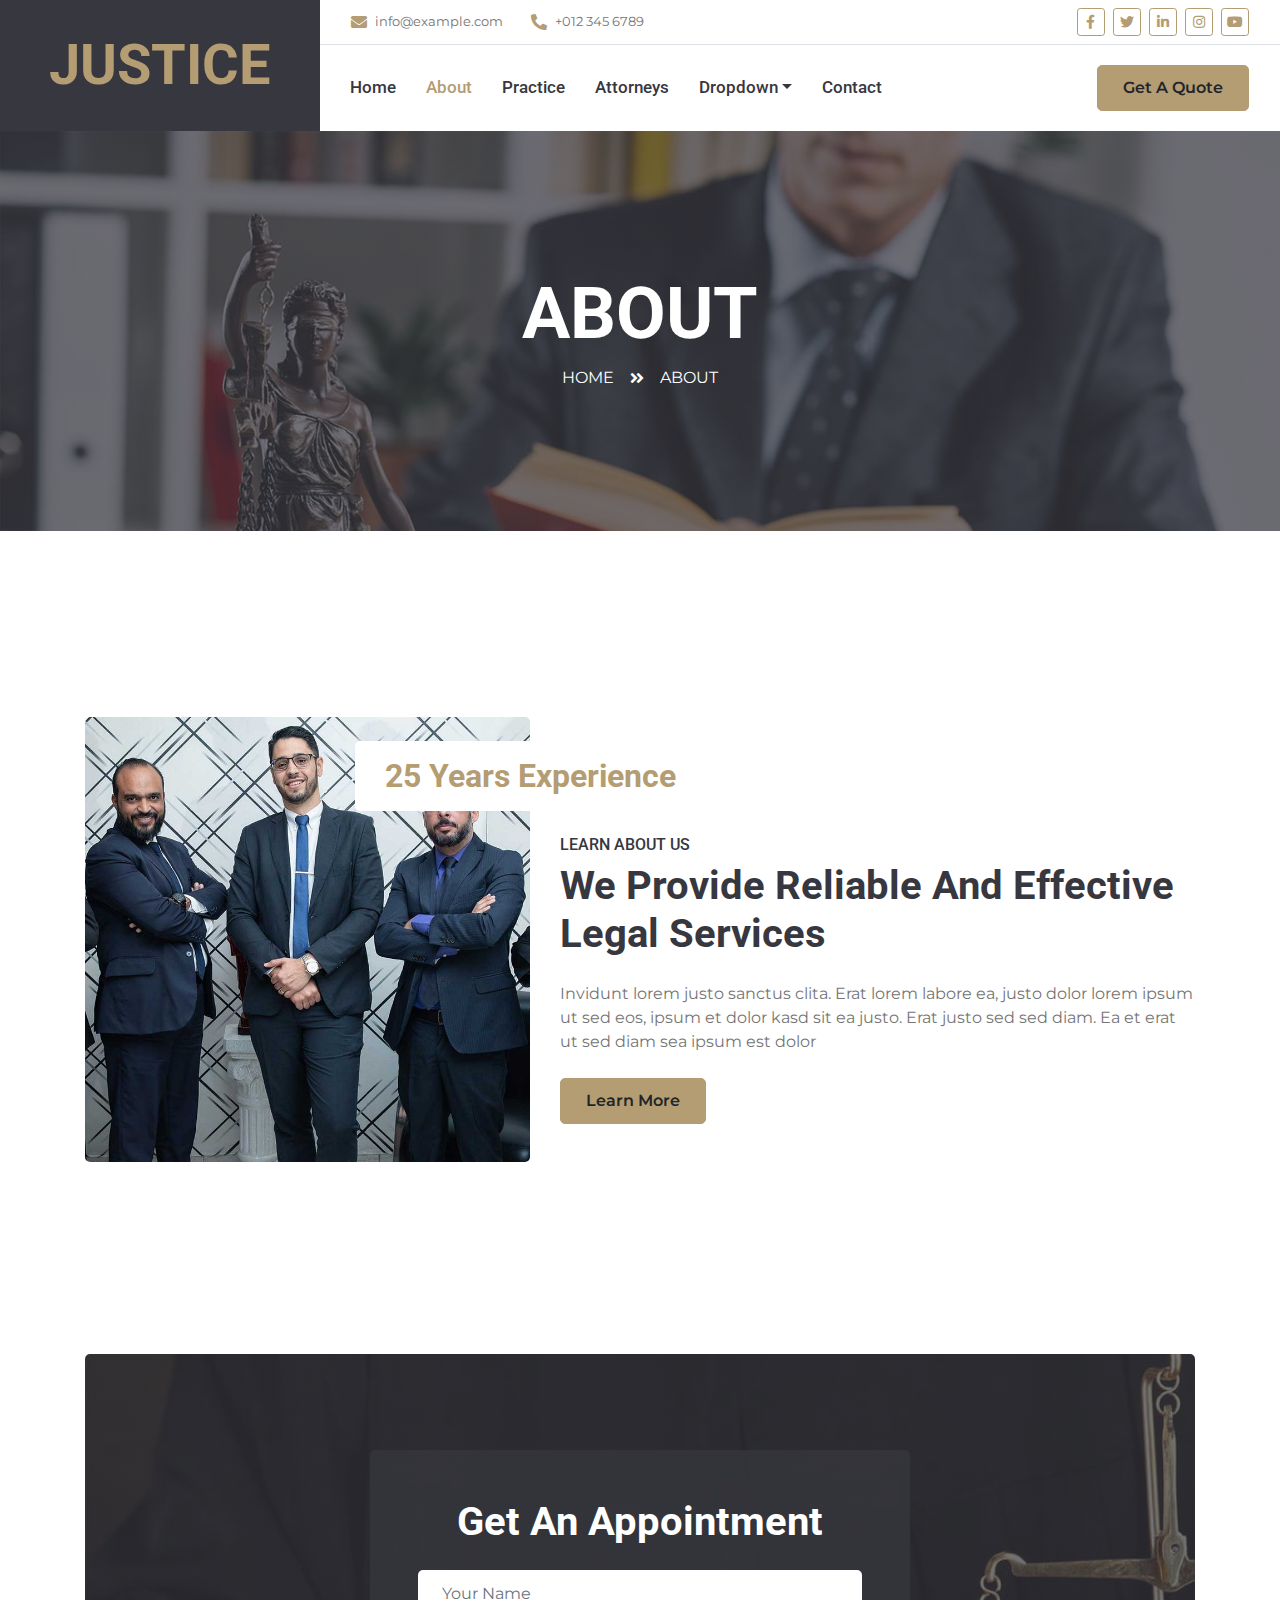
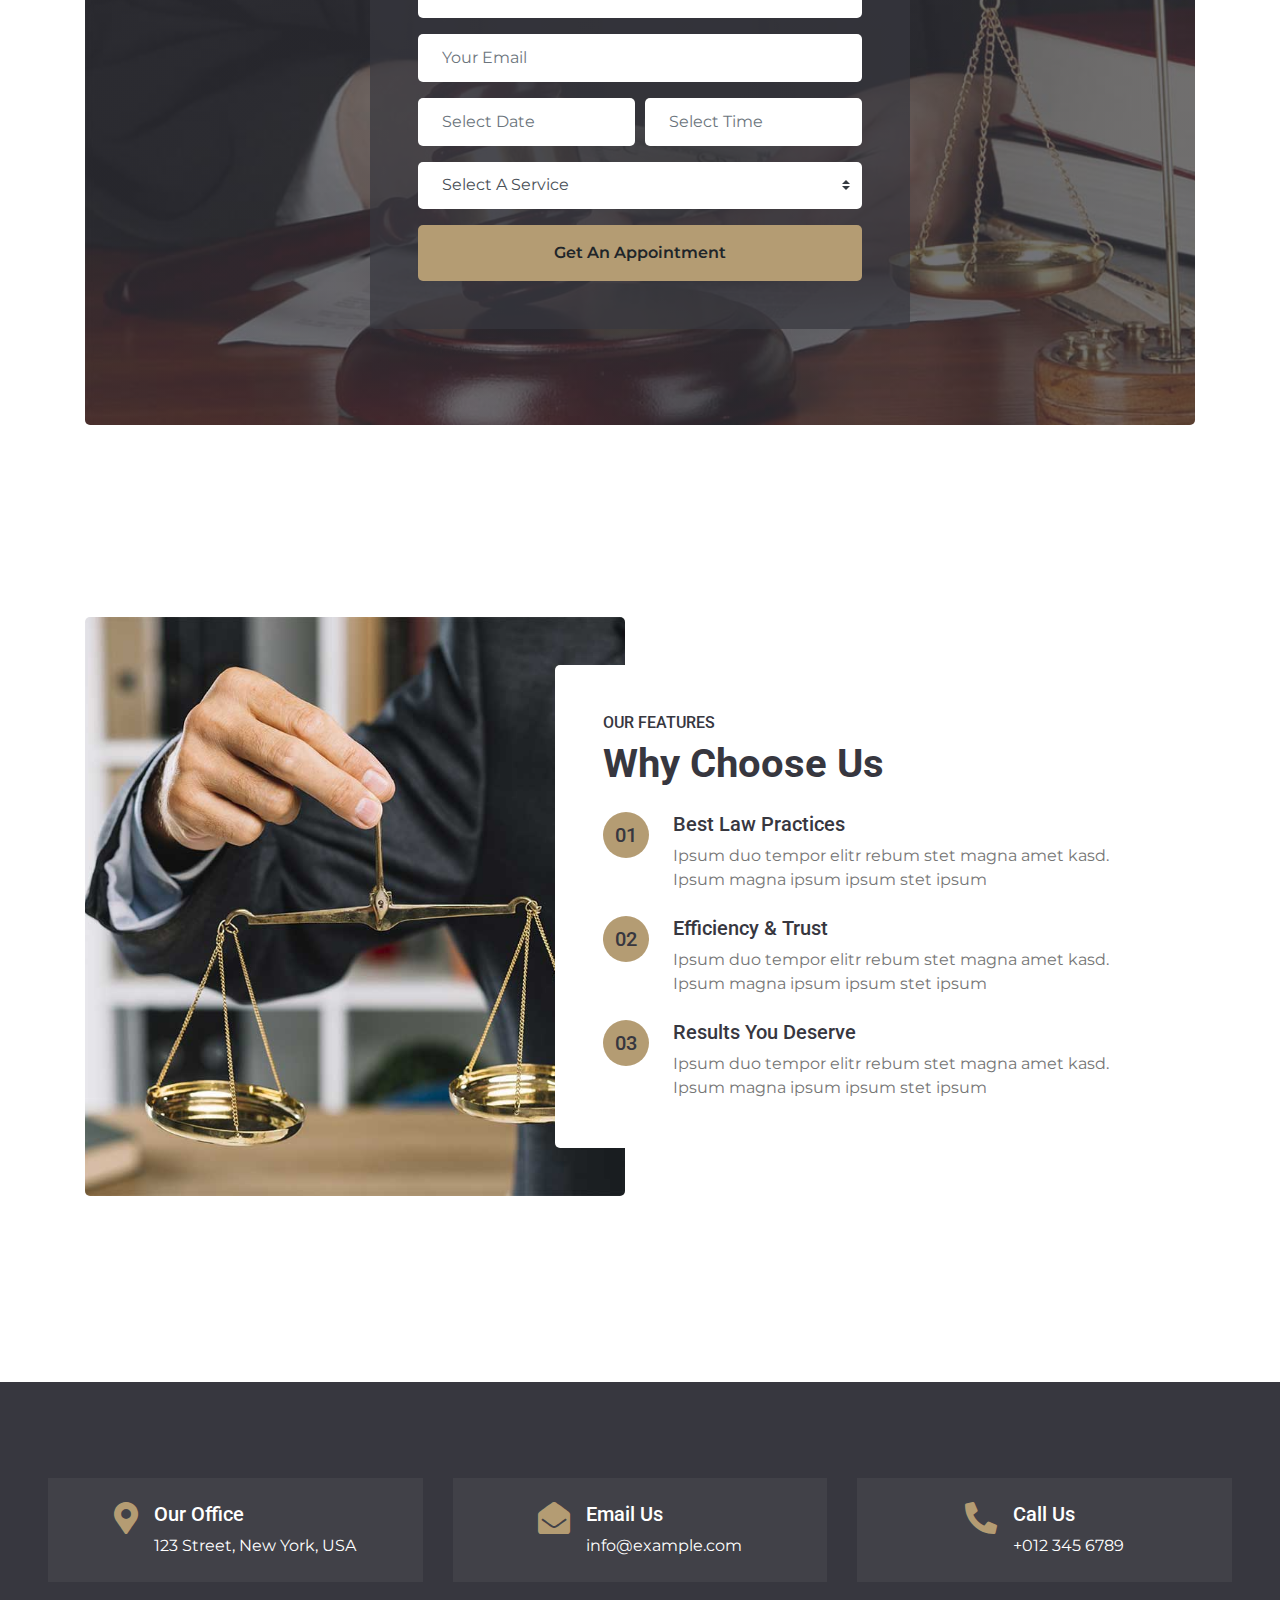
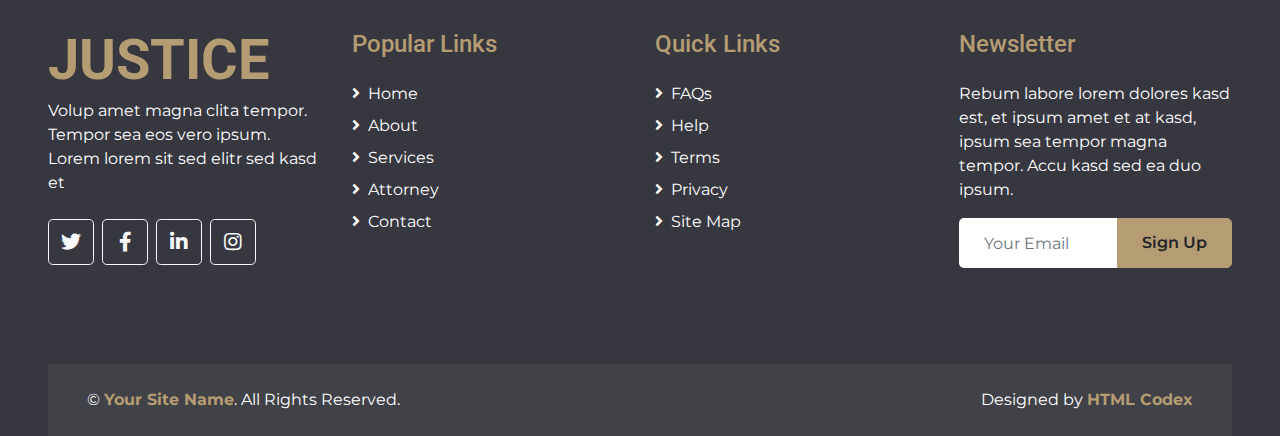
==== lawyer-website-template/about.html @ f889a288 "ok good" ====
<!DOCTYPE html>
<html lang="en">

<head>
    <meta charset="utf-8">
    <title>JUSTICE - Free Lawyer Website Template</title>
    <meta content="width=device-width, initial-scale=1.0" name="viewport">
    <meta content="Free HTML Templates" name="keywords">
    <meta content="Free HTML Templates" name="description">

    <!-- Favicon -->
    <link href="img/favicon.ico" rel="icon">

    <!-- Google Web Fonts -->
    <link rel="preconnect" href="https://fonts.gstatic.com">
    <link href="https://fonts.googleapis.com/css2?family=Montserrat:wght@400;600&family=Roboto:wght@300;500;700&display=swap" rel="stylesheet"> 

    <!-- Font Awesome -->
    <link href="https://cdnjs.cloudflare.com/ajax/libs/font-awesome/5.10.0/css/all.min.css" rel="stylesheet">

    <!-- Libraries Stylesheet -->
    <link href="lib/owlcarousel/assets/owl.carousel.min.css" rel="stylesheet">
    <link href="lib/tempusdominus/css/tempusdominus-bootstrap-4.min.css" rel="stylesheet" />

    <!-- Customized Bootstrap Stylesheet -->
    <link href="css/style.css" rel="stylesheet">
</head>

<body>
    <!-- Header Start -->
    <div class="container-fluid">
        <div class="row">
            <div class="col-lg-3 bg-secondary d-none d-lg-block">
                <a href="index.html" class="navbar-brand w-100 h-100 m-0 p-0 d-flex align-items-center justify-content-center">
                    <h1 class="m-0 display-4 text-primary text-uppercase">Justice</h1>
                </a>
            </div>
            <div class="col-lg-9">
                <div class="row bg-white border-bottom d-none d-lg-flex">
                    <div class="col-lg-7 text-left">
                        <div class="h-100 d-inline-flex align-items-center py-2 px-3">
                            <i class="fa fa-envelope text-primary mr-2"></i>
                            <small>info@example.com</small>
                        </div>
                        <div class="h-100 d-inline-flex align-items-center py-2 px-2">
                            <i class="fa fa-phone-alt text-primary mr-2"></i>
                            <small>+012 345 6789</small>
                        </div>
                    </div>
                    <div class="col-lg-5 text-right">
                        <div class="d-inline-flex align-items-center p-2">
                            <a class="btn btn-sm btn-outline-primary btn-sm-square mr-2" href="">
                                <i class="fab fa-facebook-f"></i>
                            </a>
                            <a class="btn btn-sm btn-outline-primary btn-sm-square mr-2" href="">
                                <i class="fab fa-twitter"></i>
                            </a>
                            <a class="btn btn-sm btn-outline-primary btn-sm-square mr-2" href="">
                                <i class="fab fa-linkedin-in"></i>
                            </a>
                            <a class="btn btn-sm btn-outline-primary btn-sm-square mr-2" href="">
                                <i class="fab fa-instagram"></i>
                            </a>
                            <a class="btn btn-sm btn-outline-primary btn-sm-square mr-2" href="">
                                <i class="fab fa-youtube"></i>
                            </a>
                        </div>
                    </div>
                </div>
                <nav class="navbar navbar-expand-lg bg-white navbar-light p-0">
                    <a href="index.html" class="navbar-brand d-block d-lg-none">
                        <h1 class="m-0 display-4 text-primary text-uppercase">Justice</h1>
                    </a>
                    <button type="button" class="navbar-toggler" data-toggle="collapse" data-target="#navbarCollapse">
                        <span class="navbar-toggler-icon"></span>
                    </button>
                    <div class="collapse navbar-collapse justify-content-between" id="navbarCollapse">
                        <div class="navbar-nav mr-auto py-0">
                            <a href="index.html" class="nav-item nav-link">Home</a>
                            <a href="about.html" class="nav-item nav-link active">About</a>
                            <a href="service.html" class="nav-item nav-link">Practice</a>
                            <a href="team.html" class="nav-item nav-link">Attorneys</a>
                            <div class="nav-item dropdown">
                                <a href="#" class="nav-link dropdown-toggle" data-toggle="dropdown">Dropdown</a>
                                <div class="dropdown-menu rounded-0 m-0">
                                    <a href="#" class="dropdown-item">Menu Item 1</a>
                                    <a href="#" class="dropdown-item">Menu Item 2</a>
                                    <a href="#" class="dropdown-item">Menu Item 3</a>
                                </div>
                            </div>
                            <a href="contact.html" class="nav-item nav-link">Contact</a>
                        </div>
                        <a href="" class="btn btn-primary mr-3 d-none d-lg-block">Get A Quote</a>
                    </div>
                </nav>
            </div>
        </div>
    </div>
    <!-- Header End -->


    <!-- Page Header Start -->
    <div class="container-fluid bg-page-header" style="margin-bottom: 90px;">
        <div class="container">
            <div class="d-flex flex-column align-items-center justify-content-center" style="min-height: 400px">
                <h3 class="display-3 text-white text-uppercase">About</h3>
                <div class="d-inline-flex text-white">
                    <p class="m-0 text-uppercase"><a class="text-white" href="">Home</a></p>
                    <i class="fa fa-angle-double-right pt-1 px-3"></i>
                    <p class="m-0 text-uppercase">About</p>
                </div>
            </div>
        </div>
    </div>
    <!-- Page Header End -->


    <!-- About Start -->
    <div class="container-fluid py-5">
        <div class="container py-5">
            <div class="row">
                <div class="col-lg-5">
                    <img class="img-fluid rounded" src="img/about.jpg" alt="">
                </div>
                <div class="col-lg-7 mt-4 mt-lg-0">
                    <h2 class="position-relative text-center bg-white text-primary rounded p-3 mt-4 mb-4 d-none d-lg-block" style="width: 350px; margin-left: -205px;">25 Years Experience</h2>
                    <h6 class="text-uppercase">Learn About Us</h6>
                    <h1 class="mb-4">We Provide Reliable And Effective Legal Services</h1>
                    <p>Invidunt lorem justo sanctus clita. Erat lorem labore ea, justo dolor lorem ipsum ut sed eos, ipsum et dolor kasd sit ea justo. Erat justo sed sed diam. Ea et erat ut sed diam sea ipsum est dolor</p>
                    <a href="" class="btn btn-primary mt-2">Learn More</a>
                </div>
            </div>
        </div>
    </div>
    <!-- About End -->


    <!-- Appointment Start -->
    <div class="container-fluid py-5">
        <div class="container py-5">
            <div class="bg-appointment rounded">
                <div class="row h-100 align-items-center justify-content-center">
                    <div class="col-lg-6 py-5">
                        <div class="rounded p-5 my-5" style="background: rgba(55, 55, 63, .7);">
                            <h1 class="text-center text-white mb-4">Get An Appointment</h1>
                            <form>
                                <div class="form-group">
                                    <input type="text" class="form-control border-0 p-4" placeholder="Your Name" required="required" />
                                </div>
                                <div class="form-group">
                                    <input type="email" class="form-control border-0 p-4" placeholder="Your Email" required="required" />
                                </div>
                                <div class="form-row">
                                    <div class="col-6">
                                        <div class="form-group">
                                            <div class="date" id="date" data-target-input="nearest">
                                                <input type="text" class="form-control border-0 p-4 datetimepicker-input" placeholder="Select Date" data-target="#date" data-toggle="datetimepicker"/>
                                            </div>
                                        </div>
                                    </div>
                                    <div class="col-6">
                                        <div class="form-group">
                                            <div class="time" id="time" data-target-input="nearest">
                                                <input type="text" class="form-control border-0 p-4 datetimepicker-input" placeholder="Select Time" data-target="#time" data-toggle="datetimepicker"/>
                                            </div>
                                        </div>
                                    </div>
                                </div>
                                <div class="form-group">
                                    <select class="custom-select border-0 px-4" style="height: 47px;">
                                        <option selected>Select A Service</option>
                                        <option value="1">Service 1</option>
                                        <option value="2">Service 1</option>
                                        <option value="3">Service 1</option>
                                    </select>
                                </div>
                                <div>
                                    <button class="btn btn-primary btn-block border-0 py-3" type="submit">Get An Appointment</button>
                                </div>
                            </form>
                        </div>
                    </div>
                </div>
            </div>
        </div>
    </div>
    <!-- Appointment End -->


    <!-- Features Start -->
    <div class="container-fluid py-5">
        <div class="container py-5">
            <div class="row">
                <div class="col-lg-6" style="min-height: 500px;">
                    <div class="position-relative h-100 rounded overflow-hidden">
                        <img class="position-absolute w-100 h-100" src="img/feature.jpg" style="object-fit: cover;">
                    </div>
                </div>
                <div class="col-lg-6 pt-5 pb-lg-5">
                    <div class="feature-text bg-white rounded p-lg-5">
                        <h6 class="text-uppercase">Our Features</h6>
                        <h1 class="mb-4">Why Choose Us</h1>
                        <div class="d-flex mb-4">
                            <div class="btn-primary btn-lg-square px-3" style="border-radius: 50px;">
                                <h5 class="text-secondary m-0">01</h5>
                            </div>
                            <div class="ml-4">
                                <h5>Best Law Practices</h5>
                                <p class="m-0">Ipsum duo tempor elitr rebum stet magna amet kasd. Ipsum magna ipsum ipsum stet ipsum</p>
                            </div>
                        </div>
                        <div class="d-flex mb-4">
                            <div class="btn-primary btn-lg-square px-3" style="border-radius: 50px;">
                                <h5 class="text-secondary m-0">02</h5>
                            </div>
                            <div class="ml-4">
                                <h5>Efficiency & Trust</h5>
                                <p class="m-0">Ipsum duo tempor elitr rebum stet magna amet kasd. Ipsum magna ipsum ipsum stet ipsum</p>
                            </div>
                        </div>
                        <div class="d-flex">
                            <div class="btn-primary btn-lg-square px-3" style="border-radius: 50px;">
                                <h5 class="text-secondary m-0">03</h5>
                            </div>
                            <div class="ml-4">
                                <h5>Results You Deserve</h5>
                                <p class="m-0">Ipsum duo tempor elitr rebum stet magna amet kasd. Ipsum magna ipsum ipsum stet ipsum</p>
                            </div>
                        </div>
                    </div>
                </div>
            </div>
        </div>
    </div>
    <!-- Features End -->


    <!-- Footer Start -->
    <div class="container-fluid bg-secondary text-white pt-5 px-sm-3 px-md-5" style="margin-top: 90px;">
        <div class="row mt-5">
            <div class="col-lg-4">
                <div class="d-flex justify-content-lg-center p-4" style="background: rgba(256, 256, 256, .05);">
                    <i class="fa fa-2x fa-map-marker-alt text-primary"></i>
                    <div class="ml-3">
                        <h5 class="text-white">Our Office</h5>
                        <p class="m-0">123 Street, New York, USA</p>
                    </div>
                </div>
            </div>
            <div class="col-lg-4">
                <div class="d-flex justify-content-lg-center p-4" style="background: rgba(256, 256, 256, .05);">
                    <i class="fa fa-2x fa-envelope-open text-primary"></i>
                    <div class="ml-3">
                        <h5 class="text-white">Email Us</h5>
                        <p class="m-0">info@example.com</p>
                    </div>
                </div>
            </div>
            <div class="col-lg-4">
                <div class="d-flex justify-content-lg-center p-4" style="background: rgba(256, 256, 256, .05);">
                    <i class="fa fa-2x fa-phone-alt text-primary"></i>
                    <div class="ml-3">
                        <h5 class="text-white">Call Us</h5>
                        <p class="m-0">+012 345 6789</p>
                    </div>
                </div>
            </div>
        </div>
        <div class="row pt-5">
            <div class="col-lg-3 col-md-6 mb-5">
                <a href="index.html" class="navbar-brand">
                    <h1 class="m-0 mt-n2 display-4 text-primary text-uppercase">Justice</h1>
                </a>
                <p>Volup amet magna clita tempor. Tempor sea eos vero ipsum. Lorem lorem sit sed elitr sed kasd et</p>
                <div class="d-flex justify-content-start mt-4">
                    <a class="btn btn-lg btn-outline-light btn-lg-square mr-2" href="#"><i class="fab fa-twitter"></i></a>
                    <a class="btn btn-lg btn-outline-light btn-lg-square mr-2" href="#"><i class="fab fa-facebook-f"></i></a>
                    <a class="btn btn-lg btn-outline-light btn-lg-square mr-2" href="#"><i class="fab fa-linkedin-in"></i></a>
                    <a class="btn btn-lg btn-outline-light btn-lg-square" href="#"><i class="fab fa-instagram"></i></a>
                </div>
            </div>
            <div class="col-lg-3 col-md-6 mb-5">
                <h4 class="font-weight-semi-bold text-primary mb-4">Popular Links</h4>
                <div class="d-flex flex-column justify-content-start">
                    <a class="text-white mb-2" href="#"><i class="fa fa-angle-right mr-2"></i>Home</a>
                    <a class="text-white mb-2" href="#"><i class="fa fa-angle-right mr-2"></i>About</a>
                    <a class="text-white mb-2" href="#"><i class="fa fa-angle-right mr-2"></i>Services</a>
                    <a class="text-white mb-2" href="#"><i class="fa fa-angle-right mr-2"></i>Attorney</a>
                    <a class="text-white" href="#"><i class="fa fa-angle-right mr-2"></i>Contact</a>
                </div>
            </div>
            <div class="col-lg-3 col-md-6 mb-5">
                <h4 class="font-weight-semi-bold text-primary mb-4">Quick Links</h4>
                <div class="d-flex flex-column justify-content-start">
                    <a class="text-white mb-2" href="#"><i class="fa fa-angle-right mr-2"></i>FAQs</a>
                    <a class="text-white mb-2" href="#"><i class="fa fa-angle-right mr-2"></i>Help</a>
                    <a class="text-white mb-2" href="#"><i class="fa fa-angle-right mr-2"></i>Terms</a>
                    <a class="text-white mb-2" href="#"><i class="fa fa-angle-right mr-2"></i>Privacy</a>
                    <a class="text-white" href="#"><i class="fa fa-angle-right mr-2"></i>Site Map</a>
                </div>
            </div>
            <div class="col-lg-3 col-md-6 mb-5">
                <h4 class="font-weight-semi-bold text-primary mb-4">Newsletter</h4>
                <p>Rebum labore lorem dolores kasd est, et ipsum amet et at kasd, ipsum sea tempor magna tempor. Accu kasd sed ea duo ipsum.</p>
                <div class="w-100">
                    <div class="input-group">
                        <input type="text" class="form-control border-0" style="padding: 25px;" placeholder="Your Email">
                        <div class="input-group-append">
                            <button class="btn btn-primary px-4">Sign Up</button>
                        </div>
                    </div>
                </div>
            </div>
        </div>
        <div class="row p-4 mt-5 mx-0" style="background: rgba(256, 256, 256, .05);">
            <div class="col-md-6 text-center text-md-left mb-3 mb-md-0">
                <p class="m-0 text-white">&copy; <a class="font-weight-bold" href="#">Your Site Name</a>. All Rights Reserved.</p>
            </div>
            <div class="col-md-6 text-center text-md-right">
                <p class="m-0 text-white">Designed by <a class="font-weight-bold" href="https://htmlcodex.com">HTML Codex</a></p>
            </div>
        </div>
    </div>
    <!-- Footer End -->


    <!-- Back to Top -->
    <a href="#" class="btn btn-primary px-3 back-to-top"><i class="fa fa-angle-double-up"></i></a>


    <!-- JavaScript Libraries -->
    <script src="https://code.jquery.com/jquery-3.4.1.min.js"></script>
    <script src="https://stackpath.bootstrapcdn.com/bootstrap/4.4.1/js/bootstrap.bundle.min.js"></script>
    <script src="lib/easing/easing.min.js"></script>
    <script src="lib/waypoints/waypoints.min.js"></script>
    <script src="lib/owlcarousel/owl.carousel.min.js"></script>
    <script src="lib/tempusdominus/js/moment.min.js"></script>
    <script src="lib/tempusdominus/js/moment-timezone.min.js"></script>
    <script src="lib/tempusdominus/js/tempusdominus-bootstrap-4.min.js"></script>

    <!-- Contact Javascript File -->
    <script src="mail/jqBootstrapValidation.min.js"></script>
    <script src="mail/contact.js"></script>

    <!-- Template Javascript -->
    <script src="js/main.js"></script>
</body>

</html>
---- lawyer-website-template/css/style.css ----
/******* Bootstrap Theming ********/
/*!
 * Bootstrap v4.5.3 (https://getbootstrap.com/)
 * Copyright 2011-2020 The Bootstrap Authors
 * Copyright 2011-2020 Twitter, Inc.
 * Licensed under MIT (https://github.com/twbs/bootstrap/blob/main/LICENSE)
 */
:root {
  --blue: #007bff;
  --indigo: #6610f2;
  --purple: #6f42c1;
  --pink: #e83e8c;
  --red: #dc3545;
  --orange: #fd7e14;
  --yellow: #ffc107;
  --green: #28a745;
  --teal: #20c997;
  --cyan: #17a2b8;
  --white: #fff;
  --gray: #6c757d;
  --gray-dark: #343a40;
  --primary: #B49C73;
  --secondary: #37373F;
  --success: #28a745;
  --info: #17a2b8;
  --warning: #ffc107;
  --danger: #dc3545;
  --light: #f8f9fa;
  --dark: #343a40;
  --breakpoint-xs: 0;
  --breakpoint-sm: 576px;
  --breakpoint-md: 768px;
  --breakpoint-lg: 992px;
  --breakpoint-xl: 1200px;
  --font-family-sans-serif: "Montserrat", sans-serif;
  --font-family-monospace: SFMono-Regular, Menlo, Monaco, Consolas, "Liberation Mono", "Courier New", monospace;
}

*,
*::before,
*::after {
  box-sizing: border-box;
}

html {
  font-family: sans-serif;
  line-height: 1.15;
  -webkit-text-size-adjust: 100%;
  -webkit-tap-highlight-color: rgba(0, 0, 0, 0);
}

article, aside, figcaption, figure, footer, header, hgroup, main, nav, section {
  display: block;
}

body {
  margin: 0;
  font-family: "Montserrat", sans-serif;
  font-size: 1rem;
  font-weight: 400;
  line-height: 1.5;
  color: #757575;
  text-align: left;
  background-color: #fff;
}

[tabindex="-1"]:focus:not(:focus-visible) {
  outline: 0 !important;
}

hr {
  box-sizing: content-box;
  height: 0;
  overflow: visible;
}

h1, h2, h3, h4, h5, h6 {
  margin-top: 0;
  margin-bottom: 0.5rem;
}

p {
  margin-top: 0;
  margin-bottom: 1rem;
}

abbr[title],
abbr[data-original-title] {
  text-decoration: underline;
  text-decoration: underline dotted;
  cursor: help;
  border-bottom: 0;
  text-decoration-skip-ink: none;
}

address {
  margin-bottom: 1rem;
  font-style: normal;
  line-height: inherit;
}

ol,
ul,
dl {
  margin-top: 0;
  margin-bottom: 1rem;
}

ol ol,
ul ul,
ol ul,
ul ol {
  margin-bottom: 0;
}

dt {
  font-weight: 700;
}

dd {
  margin-bottom: .5rem;
  margin-left: 0;
}

blockquote {
  margin: 0 0 1rem;
}

b,
strong {
  font-weight: bolder;
}

small {
  font-size: 80%;
}

sub,
sup {
  position: relative;
  font-size: 75%;
  line-height: 0;
  vertical-align: baseline;
}

sub {
  bottom: -.25em;
}

sup {
  top: -.5em;
}

a {
  color: #B49C73;
  text-decoration: none;
  background-color: transparent;
}

a:hover {
  color: #8e764c;
  text-decoration: underline;
}

a:not([href]):not([class]) {
  color: inherit;
  text-decoration: none;
}

a:not([href]):not([class]):hover {
  color: inherit;
  text-decoration: none;
}

pre,
code,
kbd,
samp {
  font-family: SFMono-Regular, Menlo, Monaco, Consolas, "Liberation Mono", "Courier New", monospace;
  font-size: 1em;
}

pre {
  margin-top: 0;
  margin-bottom: 1rem;
  overflow: auto;
  -ms-overflow-style: scrollbar;
}

figure {
  margin: 0 0 1rem;
}

img {
  vertical-align: middle;
  border-style: none;
}

svg {
  overflow: hidden;
  vertical-align: middle;
}

table {
  border-collapse: collapse;
}

caption {
  padding-top: 0.75rem;
  padding-bottom: 0.75rem;
  color: #6c757d;
  text-align: left;
  caption-side: bottom;
}

th {
  text-align: inherit;
  text-align: -webkit-match-parent;
}

label {
  display: inline-block;
  margin-bottom: 0.5rem;
}

button {
  border-radius: 0;
}

button:focus {
  outline: 1px dotted;
  outline: 5px auto -webkit-focus-ring-color;
}

input,
button,
select,
optgroup,
textarea {
  margin: 0;
  font-family: inherit;
  font-size: inherit;
  line-height: inherit;
}

button,
input {
  overflow: visible;
}

button,
select {
  text-transform: none;
}

[role="button"] {
  cursor: pointer;
}

select {
  word-wrap: normal;
}

button,
[type="button"],
[type="reset"],
[type="submit"] {
  -webkit-appearance: button;
}

button:not(:disabled),
[type="button"]:not(:disabled),
[type="reset"]:not(:disabled),
[type="submit"]:not(:disabled) {
  cursor: pointer;
}

button::-moz-focus-inner,
[type="button"]::-moz-focus-inner,
[type="reset"]::-moz-focus-inner,
[type="submit"]::-moz-focus-inner {
  padding: 0;
  border-style: none;
}

input[type="radio"],
input[type="checkbox"] {
  box-sizing: border-box;
  padding: 0;
}

textarea {
  overflow: auto;
  resize: vertical;
}

fieldset {
  min-width: 0;
  padding: 0;
  margin: 0;
  border: 0;
}

legend {
  display: block;
  width: 100%;
  max-width: 100%;
  padding: 0;
  margin-bottom: .5rem;
  font-size: 1.5rem;
  line-height: inherit;
  color: inherit;
  white-space: normal;
}

@media (max-width: 1200px) {
  legend {
    font-size: calc(1.275rem + 0.3vw) ;
  }
}

progress {
  vertical-align: baseline;
}

[type="number"]::-webkit-inner-spin-button,
[type="number"]::-webkit-outer-spin-button {
  height: auto;
}

[type="search"] {
  outline-offset: -2px;
  -webkit-appearance: none;
}

[type="search"]::-webkit-search-decoration {
  -webkit-appearance: none;
}

::-webkit-file-upload-button {
  font: inherit;
  -webkit-appearance: button;
}

output {
  display: inline-block;
}

summary {
  display: list-item;
  cursor: pointer;
}

template {
  display: none;
}

[hidden] {
  display: none !important;
}

h1, h2, h3, h4, h5, h6,
.h1, .h2, .h3, .h4, .h5, .h6 {
  margin-bottom: 0.5rem;
  font-family: "Roboto", sans-serif;
  font-weight: 500;
  line-height: 1.2;
  color: #37373F;
}

h1, .h1 {
  font-size: 2.5rem;
}

@media (max-width: 1200px) {
  h1, .h1 {
    font-size: calc(1.375rem + 1.5vw) ;
  }
}

h2, .h2 {
  font-size: 2rem;
}

@media (max-width: 1200px) {
  h2, .h2 {
    font-size: calc(1.325rem + 0.9vw) ;
  }
}

h3, .h3 {
  font-size: 1.75rem;
}

@media (max-width: 1200px) {
  h3, .h3 {
    font-size: calc(1.3rem + 0.6vw) ;
  }
}

h4, .h4 {
  font-size: 1.5rem;
}

@media (max-width: 1200px) {
  h4, .h4 {
    font-size: calc(1.275rem + 0.3vw) ;
  }
}

h5, .h5 {
  font-size: 1.25rem;
}

h6, .h6 {
  font-size: 1rem;
}

.lead {
  font-size: 1.25rem;
  font-weight: 300;
}

.display-1 {
  font-size: 6rem;
  font-weight: 300;
  line-height: 1.2;
}

@media (max-width: 1200px) {
  .display-1 {
    font-size: calc(1.725rem + 5.7vw) ;
  }
}

.display-2 {
  font-size: 5.5rem;
  font-weight: 300;
  line-height: 1.2;
}

@media (max-width: 1200px) {
  .display-2 {
    font-size: calc(1.675rem + 5.1vw) ;
  }
}

.display-3 {
  font-size: 4.5rem;
  font-weight: 300;
  line-height: 1.2;
}

@media (max-width: 1200px) {
  .display-3 {
    font-size: calc(1.575rem + 3.9vw) ;
  }
}

.display-4 {
  font-size: 3.5rem;
  font-weight: 300;
  line-height: 1.2;
}

@media (max-width: 1200px) {
  .display-4 {
    font-size: calc(1.475rem + 2.7vw) ;
  }
}

hr {
  margin-top: 1rem;
  margin-bottom: 1rem;
  border: 0;
  border-top: 1px solid rgba(0, 0, 0, 0.1);
}

small,
.small {
  font-size: 80%;
  font-weight: 400;
}

mark,
.mark {
  padding: 0.2em;
  background-color: #fcf8e3;
}

.list-unstyled {
  padding-left: 0;
  list-style: none;
}

.list-inline {
  padding-left: 0;
  list-style: none;
}

.list-inline-item {
  display: inline-block;
}

.list-inline-item:not(:last-child) {
  margin-right: 0.5rem;
}

.initialism {
  font-size: 90%;
  text-transform: uppercase;
}

.blockquote {
  margin-bottom: 1rem;
  font-size: 1.25rem;
}

.blockquote-footer {
  display: block;
  font-size: 80%;
  color: #6c757d;
}

.blockquote-footer::before {
  content: "\2014\00A0";
}

.img-fluid {
  max-width: 100%;
  height: auto;
}

.img-thumbnail {
  padding: 0.25rem;
  background-color: #fff;
  border: 1px solid #dee2e6;
  border-radius: 5px;
  max-width: 100%;
  height: auto;
}

.figure {
  display: inline-block;
}

.figure-img {
  margin-bottom: 0.5rem;
  line-height: 1;
}

.figure-caption {
  font-size: 90%;
  color: #6c757d;
}

code {
  font-size: 87.5%;
  color: #e83e8c;
  word-wrap: break-word;
}

a > code {
  color: inherit;
}

kbd {
  padding: 0.2rem 0.4rem;
  font-size: 87.5%;
  color: #fff;
  background-color: #212529;
  border-radius: 0.2rem;
}

kbd kbd {
  padding: 0;
  font-size: 100%;
  font-weight: 700;
}

pre {
  display: block;
  font-size: 87.5%;
  color: #212529;
}

pre code {
  font-size: inherit;
  color: inherit;
  word-break: normal;
}

.pre-scrollable {
  max-height: 340px;
  overflow-y: scroll;
}

.container,
.container-fluid,
.container-sm,
.container-md,
.container-lg,
.container-xl {
  width: 100%;
  padding-right: 15px;
  padding-left: 15px;
  margin-right: auto;
  margin-left: auto;
}

@media (min-width: 576px) {
  .container, .container-sm {
    max-width: 540px;
  }
}

@media (min-width: 768px) {
  .container, .container-sm, .container-md {
    max-width: 720px;
  }
}

@media (min-width: 992px) {
  .container, .container-sm, .container-md, .container-lg {
    max-width: 960px;
  }
}

@media (min-width: 1200px) {
  .container, .container-sm, .container-md, .container-lg, .container-xl {
    max-width: 1140px;
  }
}

.row {
  display: flex;
  flex-wrap: wrap;
  margin-right: -15px;
  margin-left: -15px;
}

.no-gutters {
  margin-right: 0;
  margin-left: 0;
}

.no-gutters > .col,
.no-gutters > [class*="col-"] {
  padding-right: 0;
  padding-left: 0;
}

.col-1, .col-2, .col-3, .col-4, .col-5, .col-6, .col-7, .col-8, .col-9, .col-10, .col-11, .col-12, .col,
.col-auto, .col-sm-1, .col-sm-2, .col-sm-3, .col-sm-4, .col-sm-5, .col-sm-6, .col-sm-7, .col-sm-8, .col-sm-9, .col-sm-10, .col-sm-11, .col-sm-12, .col-sm,
.col-sm-auto, .col-md-1, .col-md-2, .col-md-3, .col-md-4, .col-md-5, .col-md-6, .col-md-7, .col-md-8, .col-md-9, .col-md-10, .col-md-11, .col-md-12, .col-md,
.col-md-auto, .col-lg-1, .col-lg-2, .col-lg-3, .col-lg-4, .col-lg-5, .col-lg-6, .col-lg-7, .col-lg-8, .col-lg-9, .col-lg-10, .col-lg-11, .col-lg-12, .col-lg,
.col-lg-auto, .col-xl-1, .col-xl-2, .col-xl-3, .col-xl-4, .col-xl-5, .col-xl-6, .col-xl-7, .col-xl-8, .col-xl-9, .col-xl-10, .col-xl-11, .col-xl-12, .col-xl,
.col-xl-auto {
  position: relative;
  width: 100%;
  padding-right: 15px;
  padding-left: 15px;
}

.col {
  flex-basis: 0;
  flex-grow: 1;
  max-width: 100%;
}

.row-cols-1 > * {
  flex: 0 0 100%;
  max-width: 100%;
}

.row-cols-2 > * {
  flex: 0 0 50%;
  max-width: 50%;
}

.row-cols-3 > * {
  flex: 0 0 33.33333%;
  max-width: 33.33333%;
}

.row-cols-4 > * {
  flex: 0 0 25%;
  max-width: 25%;
}

.row-cols-5 > * {
  flex: 0 0 20%;
  max-width: 20%;
}

.row-cols-6 > * {
  flex: 0 0 16.66667%;
  max-width: 16.66667%;
}

.col-auto {
  flex: 0 0 auto;
  width: auto;
  max-width: 100%;
}

.col-1 {
  flex: 0 0 8.33333%;
  max-width: 8.33333%;
}

.col-2 {
  flex: 0 0 16.66667%;
  max-width: 16.66667%;
}

.col-3 {
  flex: 0 0 25%;
  max-width: 25%;
}

.col-4 {
  flex: 0 0 33.33333%;
  max-width: 33.33333%;
}

.col-5 {
  flex: 0 0 41.66667%;
  max-width: 41.66667%;
}

.col-6 {
  flex: 0 0 50%;
  max-width: 50%;
}

.col-7 {
  flex: 0 0 58.33333%;
  max-width: 58.33333%;
}

.col-8 {
  flex: 0 0 66.66667%;
  max-width: 66.66667%;
}

.col-9 {
  flex: 0 0 75%;
  max-width: 75%;
}

.col-10 {
  flex: 0 0 83.33333%;
  max-width: 83.33333%;
}

.col-11 {
  flex: 0 0 91.66667%;
  max-width: 91.66667%;
}

.col-12 {
  flex: 0 0 100%;
  max-width: 100%;
}

.order-first {
  order: -1;
}

.order-last {
  order: 13;
}

.order-0 {
  order: 0;
}

.order-1 {
  order: 1;
}

.order-2 {
  order: 2;
}

.order-3 {
  order: 3;
}

.order-4 {
  order: 4;
}

.order-5 {
  order: 5;
}

.order-6 {
  order: 6;
}

.order-7 {
  order: 7;
}

.order-8 {
  order: 8;
}

.order-9 {
  order: 9;
}

.order-10 {
  order: 10;
}

.order-11 {
  order: 11;
}

.order-12 {
  order: 12;
}

.offset-1 {
  margin-left: 8.33333%;
}

.offset-2 {
  margin-left: 16.66667%;
}

.offset-3 {
  margin-left: 25%;
}

.offset-4 {
  margin-left: 33.33333%;
}

.offset-5 {
  margin-left: 41.66667%;
}

.offset-6 {
  margin-left: 50%;
}

.offset-7 {
  margin-left: 58.33333%;
}

.offset-8 {
  margin-left: 66.66667%;
}

.offset-9 {
  margin-left: 75%;
}

.offset-10 {
  margin-left: 83.33333%;
}

.offset-11 {
  margin-left: 91.66667%;
}

@media (min-width: 576px) {
  .col-sm {
    flex-basis: 0;
    flex-grow: 1;
    max-width: 100%;
  }
  .row-cols-sm-1 > * {
    flex: 0 0 100%;
    max-width: 100%;
  }
  .row-cols-sm-2 > * {
    flex: 0 0 50%;
    max-width: 50%;
  }
  .row-cols-sm-3 > * {
    flex: 0 0 33.33333%;
    max-width: 33.33333%;
  }
  .row-cols-sm-4 > * {
    flex: 0 0 25%;
    max-width: 25%;
  }
  .row-cols-sm-5 > * {
    flex: 0 0 20%;
    max-width: 20%;
  }
  .row-cols-sm-6 > * {
    flex: 0 0 16.66667%;
    max-width: 16.66667%;
  }
  .col-sm-auto {
    flex: 0 0 auto;
    width: auto;
    max-width: 100%;
  }
  .col-sm-1 {
    flex: 0 0 8.33333%;
    max-width: 8.33333%;
  }
  .col-sm-2 {
    flex: 0 0 16.66667%;
    max-width: 16.66667%;
  }
  .col-sm-3 {
    flex: 0 0 25%;
    max-width: 25%;
  }
  .col-sm-4 {
    flex: 0 0 33.33333%;
    max-width: 33.33333%;
  }
  .col-sm-5 {
    flex: 0 0 41.66667%;
    max-width: 41.66667%;
  }
  .col-sm-6 {
    flex: 0 0 50%;
    max-width: 50%;
  }
  .col-sm-7 {
    flex: 0 0 58.33333%;
    max-width: 58.33333%;
  }
  .col-sm-8 {
    flex: 0 0 66.66667%;
    max-width: 66.66667%;
  }
  .col-sm-9 {
    flex: 0 0 75%;
    max-width: 75%;
  }
  .col-sm-10 {
    flex: 0 0 83.33333%;
    max-width: 83.33333%;
  }
  .col-sm-11 {
    flex: 0 0 91.66667%;
    max-width: 91.66667%;
  }
  .col-sm-12 {
    flex: 0 0 100%;
    max-width: 100%;
  }
  .order-sm-first {
    order: -1;
  }
  .order-sm-last {
    order: 13;
  }
  .order-sm-0 {
    order: 0;
  }
  .order-sm-1 {
    order: 1;
  }
  .order-sm-2 {
    order: 2;
  }
  .order-sm-3 {
    order: 3;
  }
  .order-sm-4 {
    order: 4;
  }
  .order-sm-5 {
    order: 5;
  }
  .order-sm-6 {
    order: 6;
  }
  .order-sm-7 {
    order: 7;
  }
  .order-sm-8 {
    order: 8;
  }
  .order-sm-9 {
    order: 9;
  }
  .order-sm-10 {
    order: 10;
  }
  .order-sm-11 {
    order: 11;
  }
  .order-sm-12 {
    order: 12;
  }
  .offset-sm-0 {
    margin-left: 0;
  }
  .offset-sm-1 {
    margin-left: 8.33333%;
  }
  .offset-sm-2 {
    margin-left: 16.66667%;
  }
  .offset-sm-3 {
    margin-left: 25%;
  }
  .offset-sm-4 {
    margin-left: 33.33333%;
  }
  .offset-sm-5 {
    margin-left: 41.66667%;
  }
  .offset-sm-6 {
    margin-left: 50%;
  }
  .offset-sm-7 {
    margin-left: 58.33333%;
  }
  .offset-sm-8 {
    margin-left: 66.66667%;
  }
  .offset-sm-9 {
    margin-left: 75%;
  }
  .offset-sm-10 {
    margin-left: 83.33333%;
  }
  .offset-sm-11 {
    margin-left: 91.66667%;
  }
}

@media (min-width: 768px) {
  .col-md {
    flex-basis: 0;
    flex-grow: 1;
    max-width: 100%;
  }
  .row-cols-md-1 > * {
    flex: 0 0 100%;
    max-width: 100%;
  }
  .row-cols-md-2 > * {
    flex: 0 0 50%;
    max-width: 50%;
  }
  .row-cols-md-3 > * {
    flex: 0 0 33.33333%;
    max-width: 33.33333%;
  }
  .row-cols-md-4 > * {
    flex: 0 0 25%;
    max-width: 25%;
  }
  .row-cols-md-5 > * {
    flex: 0 0 20%;
    max-width: 20%;
  }
  .row-cols-md-6 > * {
    flex: 0 0 16.66667%;
    max-width: 16.66667%;
  }
  .col-md-auto {
    flex: 0 0 auto;
    width: auto;
    max-width: 100%;
  }
  .col-md-1 {
    flex: 0 0 8.33333%;
    max-width: 8.33333%;
  }
  .col-md-2 {
    flex: 0 0 16.66667%;
    max-width: 16.66667%;
  }
  .col-md-3 {
    flex: 0 0 25%;
    max-width: 25%;
  }
  .col-md-4 {
    flex: 0 0 33.33333%;
    max-width: 33.33333%;
  }
  .col-md-5 {
    flex: 0 0 41.66667%;
    max-width: 41.66667%;
  }
  .col-md-6 {
    flex: 0 0 50%;
    max-width: 50%;
  }
  .col-md-7 {
    flex: 0 0 58.33333%;
    max-width: 58.33333%;
  }
  .col-md-8 {
    flex: 0 0 66.66667%;
    max-width: 66.66667%;
  }
  .col-md-9 {
    flex: 0 0 75%;
    max-width: 75%;
  }
  .col-md-10 {
    flex: 0 0 83.33333%;
    max-width: 83.33333%;
  }
  .col-md-11 {
    flex: 0 0 91.66667%;
    max-width: 91.66667%;
  }
  .col-md-12 {
    flex: 0 0 100%;
    max-width: 100%;
  }
  .order-md-first {
    order: -1;
  }
  .order-md-last {
    order: 13;
  }
  .order-md-0 {
    order: 0;
  }
  .order-md-1 {
    order: 1;
  }
  .order-md-2 {
    order: 2;
  }
  .order-md-3 {
    order: 3;
  }
  .order-md-4 {
    order: 4;
  }
  .order-md-5 {
    order: 5;
  }
  .order-md-6 {
    order: 6;
  }
  .order-md-7 {
    order: 7;
  }
  .order-md-8 {
    order: 8;
  }
  .order-md-9 {
    order: 9;
  }
  .order-md-10 {
    order: 10;
  }
  .order-md-11 {
    order: 11;
  }
  .order-md-12 {
    order: 12;
  }
  .offset-md-0 {
    margin-left: 0;
  }
  .offset-md-1 {
    margin-left: 8.33333%;
  }
  .offset-md-2 {
    margin-left: 16.66667%;
  }
  .offset-md-3 {
    margin-left: 25%;
  }
  .offset-md-4 {
    margin-left: 33.33333%;
  }
  .offset-md-5 {
    margin-left: 41.66667%;
  }
  .offset-md-6 {
    margin-left: 50%;
  }
  .offset-md-7 {
    margin-left: 58.33333%;
  }
  .offset-md-8 {
    margin-left: 66.66667%;
  }
  .offset-md-9 {
    margin-left: 75%;
  }
  .offset-md-10 {
    margin-left: 83.33333%;
  }
  .offset-md-11 {
    margin-left: 91.66667%;
  }
}

@media (min-width: 992px) {
  .col-lg {
    flex-basis: 0;
    flex-grow: 1;
    max-width: 100%;
  }
  .row-cols-lg-1 > * {
    flex: 0 0 100%;
    max-width: 100%;
  }
  .row-cols-lg-2 > * {
    flex: 0 0 50%;
    max-width: 50%;
  }
  .row-cols-lg-3 > * {
    flex: 0 0 33.33333%;
    max-width: 33.33333%;
  }
  .row-cols-lg-4 > * {
    flex: 0 0 25%;
    max-width: 25%;
  }
  .row-cols-lg-5 > * {
    flex: 0 0 20%;
    max-width: 20%;
  }
  .row-cols-lg-6 > * {
    flex: 0 0 16.66667%;
    max-width: 16.66667%;
  }
  .col-lg-auto {
    flex: 0 0 auto;
    width: auto;
    max-width: 100%;
  }
  .col-lg-1 {
    flex: 0 0 8.33333%;
    max-width: 8.33333%;
  }
  .col-lg-2 {
    flex: 0 0 16.66667%;
    max-width: 16.66667%;
  }
  .col-lg-3 {
    flex: 0 0 25%;
    max-width: 25%;
  }
  .col-lg-4 {
    flex: 0 0 33.33333%;
    max-width: 33.33333%;
  }
  .col-lg-5 {
    flex: 0 0 41.66667%;
    max-width: 41.66667%;
  }
  .col-lg-6 {
    flex: 0 0 50%;
    max-width: 50%;
  }
  .col-lg-7 {
    flex: 0 0 58.33333%;
    max-width: 58.33333%;
  }
  .col-lg-8 {
    flex: 0 0 66.66667%;
    max-width: 66.66667%;
  }
  .col-lg-9 {
    flex: 0 0 75%;
    max-width: 75%;
  }
  .col-lg-10 {
    flex: 0 0 83.33333%;
    max-width: 83.33333%;
  }
  .col-lg-11 {
    flex: 0 0 91.66667%;
    max-width: 91.66667%;
  }
  .col-lg-12 {
    flex: 0 0 100%;
    max-width: 100%;
  }
  .order-lg-first {
    order: -1;
  }
  .order-lg-last {
    order: 13;
  }
  .order-lg-0 {
    order: 0;
  }
  .order-lg-1 {
    order: 1;
  }
  .order-lg-2 {
    order: 2;
  }
  .order-lg-3 {
    order: 3;
  }
  .order-lg-4 {
    order: 4;
  }
  .order-lg-5 {
    order: 5;
  }
  .order-lg-6 {
    order: 6;
  }
  .order-lg-7 {
    order: 7;
  }
  .order-lg-8 {
    order: 8;
  }
  .order-lg-9 {
    order: 9;
  }
  .order-lg-10 {
    order: 10;
  }
  .order-lg-11 {
    order: 11;
  }
  .order-lg-12 {
    order: 12;
  }
  .offset-lg-0 {
    margin-left: 0;
  }
  .offset-lg-1 {
    margin-left: 8.33333%;
  }
  .offset-lg-2 {
    margin-left: 16.66667%;
  }
  .offset-lg-3 {
    margin-left: 25%;
  }
  .offset-lg-4 {
    margin-left: 33.33333%;
  }
  .offset-lg-5 {
    margin-left: 41.66667%;
  }
  .offset-lg-6 {
    margin-left: 50%;
  }
  .offset-lg-7 {
    margin-left: 58.33333%;
  }
  .offset-lg-8 {
    margin-left: 66.66667%;
  }
  .offset-lg-9 {
    margin-left: 75%;
  }
  .offset-lg-10 {
    margin-left: 83.33333%;
  }
  .offset-lg-11 {
    margin-left: 91.66667%;
  }
}

@media (min-width: 1200px) {
  .col-xl {
    flex-basis: 0;
    flex-grow: 1;
    max-width: 100%;
  }
  .row-cols-xl-1 > * {
    flex: 0 0 100%;
    max-width: 100%;
  }
  .row-cols-xl-2 > * {
    flex: 0 0 50%;
    max-width: 50%;
  }
  .row-cols-xl-3 > * {
    flex: 0 0 33.33333%;
    max-width: 33.33333%;
  }
  .row-cols-xl-4 > * {
    flex: 0 0 25%;
    max-width: 25%;
  }
  .row-cols-xl-5 > * {
    flex: 0 0 20%;
    max-width: 20%;
  }
  .row-cols-xl-6 > * {
    flex: 0 0 16.66667%;
    max-width: 16.66667%;
  }
  .col-xl-auto {
    flex: 0 0 auto;
    width: auto;
    max-width: 100%;
  }
  .col-xl-1 {
    flex: 0 0 8.33333%;
    max-width: 8.33333%;
  }
  .col-xl-2 {
    flex: 0 0 16.66667%;
    max-width: 16.66667%;
  }
  .col-xl-3 {
    flex: 0 0 25%;
    max-width: 25%;
  }
  .col-xl-4 {
    flex: 0 0 33.33333%;
    max-width: 33.33333%;
  }
  .col-xl-5 {
    flex: 0 0 41.66667%;
    max-width: 41.66667%;
  }
  .col-xl-6 {
    flex: 0 0 50%;
    max-width: 50%;
  }
  .col-xl-7 {
    flex: 0 0 58.33333%;
    max-width: 58.33333%;
  }
  .col-xl-8 {
    flex: 0 0 66.66667%;
    max-width: 66.66667%;
  }
  .col-xl-9 {
    flex: 0 0 75%;
    max-width: 75%;
  }
  .col-xl-10 {
    flex: 0 0 83.33333%;
    max-width: 83.33333%;
  }
  .col-xl-11 {
    flex: 0 0 91.66667%;
    max-width: 91.66667%;
  }
  .col-xl-12 {
    flex: 0 0 100%;
    max-width: 100%;
  }
  .order-xl-first {
    order: -1;
  }
  .order-xl-last {
    order: 13;
  }
  .order-xl-0 {
    order: 0;
  }
  .order-xl-1 {
    order: 1;
  }
  .order-xl-2 {
    order: 2;
  }
  .order-xl-3 {
    order: 3;
  }
  .order-xl-4 {
    order: 4;
  }
  .order-xl-5 {
    order: 5;
  }
  .order-xl-6 {
    order: 6;
  }
  .order-xl-7 {
    order: 7;
  }
  .order-xl-8 {
    order: 8;
  }
  .order-xl-9 {
    order: 9;
  }
  .order-xl-10 {
    order: 10;
  }
  .order-xl-11 {
    order: 11;
  }
  .order-xl-12 {
    order: 12;
  }
  .offset-xl-0 {
    margin-left: 0;
  }
  .offset-xl-1 {
    margin-left: 8.33333%;
  }
  .offset-xl-2 {
    margin-left: 16.66667%;
  }
  .offset-xl-3 {
    margin-left: 25%;
  }
  .offset-xl-4 {
    margin-left: 33.33333%;
  }
  .offset-xl-5 {
    margin-left: 41.66667%;
  }
  .offset-xl-6 {
    margin-left: 50%;
  }
  .offset-xl-7 {
    margin-left: 58.33333%;
  }
  .offset-xl-8 {
    margin-left: 66.66667%;
  }
  .offset-xl-9 {
    margin-left: 75%;
  }
  .offset-xl-10 {
    margin-left: 83.33333%;
  }
  .offset-xl-11 {
    margin-left: 91.66667%;
  }
}

.table {
  width: 100%;
  margin-bottom: 1rem;
  color: #757575;
}

.table th,
.table td {
  padding: 0.75rem;
  vertical-align: top;
  border-top: 1px solid #dee2e6;
}

.table thead th {
  vertical-align: bottom;
  border-bottom: 2px solid #dee2e6;
}

.table tbody + tbody {
  border-top: 2px solid #dee2e6;
}

.table-sm th,
.table-sm td {
  padding: 0.3rem;
}

.table-bordered {
  border: 1px solid #dee2e6;
}

.table-bordered th,
.table-bordered td {
  border: 1px solid #dee2e6;
}

.table-bordered thead th,
.table-bordered thead td {
  border-bottom-width: 2px;
}

.table-borderless th,
.table-borderless td,
.table-borderless thead th,
.table-borderless tbody + tbody {
  border: 0;
}

.table-striped tbody tr:nth-of-type(odd) {
  background-color: rgba(0, 0, 0, 0.05);
}

.table-hover tbody tr:hover {
  color: #757575;
  background-color: rgba(0, 0, 0, 0.075);
}

.table-primary,
.table-primary > th,
.table-primary > td {
  background-color: #eae3d8;
}

.table-primary th,
.table-primary td,
.table-primary thead th,
.table-primary tbody + tbody {
  border-color: #d8ccb6;
}

.table-hover .table-primary:hover {
  background-color: #e1d7c7;
}

.table-hover .table-primary:hover > td,
.table-hover .table-primary:hover > th {
  background-color: #e1d7c7;
}

.table-secondary,
.table-secondary > th,
.table-secondary > td {
  background-color: #c7c7c9;
}

.table-secondary th,
.table-secondary td,
.table-secondary thead th,
.table-secondary tbody + tbody {
  border-color: #97979b;
}

.table-hover .table-secondary:hover {
  background-color: #bababc;
}

.table-hover .table-secondary:hover > td,
.table-hover .table-secondary:hover > th {
  background-color: #bababc;
}

.table-success,
.table-success > th,
.table-success > td {
  background-color: #c3e6cb;
}

.table-success th,
.table-success td,
.table-success thead th,
.table-success tbody + tbody {
  border-color: #8fd19e;
}

.table-hover .table-success:hover {
  background-color: #b1dfbb;
}

.table-hover .table-success:hover > td,
.table-hover .table-success:hover > th {
  background-color: #b1dfbb;
}

.table-info,
.table-info > th,
.table-info > td {
  background-color: #bee5eb;
}

.table-info th,
.table-info td,
.table-info thead th,
.table-info tbody + tbody {
  border-color: #86cfda;
}

.table-hover .table-info:hover {
  background-color: #abdde5;
}

.table-hover .table-info:hover > td,
.table-hover .table-info:hover > th {
  background-color: #abdde5;
}

.table-warning,
.table-warning > th,
.table-warning > td {
  background-color: #ffeeba;
}

.table-warning th,
.table-warning td,
.table-warning thead th,
.table-warning tbody + tbody {
  border-color: #ffdf7e;
}

.table-hover .table-warning:hover {
  background-color: #ffe8a1;
}

.table-hover .table-warning:hover > td,
.table-hover .table-warning:hover > th {
  background-color: #ffe8a1;
}

.table-danger,
.table-danger > th,
.table-danger > td {
  background-color: #f5c6cb;
}

.table-danger th,
.table-danger td,
.table-danger thead th,
.table-danger tbody + tbody {
  border-color: #ed969e;
}

.table-hover .table-danger:hover {
  background-color: #f1b0b7;
}

.table-hover .table-danger:hover > td,
.table-hover .table-danger:hover > th {
  background-color: #f1b0b7;
}

.table-light,
.table-light > th,
.table-light > td {
  background-color: #fdfdfe;
}

.table-light th,
.table-light td,
.table-light thead th,
.table-light tbody + tbody {
  border-color: #fbfcfc;
}

.table-hover .table-light:hover {
  background-color: #ececf6;
}

.table-hover .table-light:hover > td,
.table-hover .table-light:hover > th {
  background-color: #ececf6;
}

.table-dark,
.table-dark > th,
.table-dark > td {
  background-color: #c6c8ca;
}

.table-dark th,
.table-dark td,
.table-dark thead th,
.table-dark tbody + tbody {
  border-color: #95999c;
}

.table-hover .table-dark:hover {
  background-color: #b9bbbe;
}

.table-hover .table-dark:hover > td,
.table-hover .table-dark:hover > th {
  background-color: #b9bbbe;
}

.table-active,
.table-active > th,
.table-active > td {
  background-color: rgba(0, 0, 0, 0.075);
}

.table-hover .table-active:hover {
  background-color: rgba(0, 0, 0, 0.075);
}

.table-hover .table-active:hover > td,
.table-hover .table-active:hover > th {
  background-color: rgba(0, 0, 0, 0.075);
}

.table .thead-dark th {
  color: #fff;
  background-color: #343a40;
  border-color: #454d55;
}

.table .thead-light th {
  color: #495057;
  background-color: #e9ecef;
  border-color: #dee2e6;
}

.table-dark {
  color: #fff;
  background-color: #343a40;
}

.table-dark th,
.table-dark td,
.table-dark thead th {
  border-color: #454d55;
}

.table-dark.table-bordered {
  border: 0;
}

.table-dark.table-striped tbody tr:nth-of-type(odd) {
  background-color: rgba(255, 255, 255, 0.05);
}

.table-dark.table-hover tbody tr:hover {
  color: #fff;
  background-color: rgba(255, 255, 255, 0.075);
}

@media (max-width: 575.98px) {
  .table-responsive-sm {
    display: block;
    width: 100%;
    overflow-x: auto;
    -webkit-overflow-scrolling: touch;
  }
  .table-responsive-sm > .table-bordered {
    border: 0;
  }
}

@media (max-width: 767.98px) {
  .table-responsive-md {
    display: block;
    width: 100%;
    overflow-x: auto;
    -webkit-overflow-scrolling: touch;
  }
  .table-responsive-md > .table-bordered {
    border: 0;
  }
}

@media (max-width: 991.98px) {
  .table-responsive-lg {
    display: block;
    width: 100%;
    overflow-x: auto;
    -webkit-overflow-scrolling: touch;
  }
  .table-responsive-lg > .table-bordered {
    border: 0;
  }
}

@media (max-width: 1199.98px) {
  .table-responsive-xl {
    display: block;
    width: 100%;
    overflow-x: auto;
    -webkit-overflow-scrolling: touch;
  }
  .table-responsive-xl > .table-bordered {
    border: 0;
  }
}

.table-responsive {
  display: block;
  width: 100%;
  overflow-x: auto;
  -webkit-overflow-scrolling: touch;
}

.table-responsive > .table-bordered {
  border: 0;
}

.form-control {
  display: block;
  width: 100%;
  height: calc(1.5em + 0.75rem + 2px);
  padding: 0.375rem 0.75rem;
  font-size: 1rem;
  font-weight: 400;
  line-height: 1.5;
  color: #495057;
  background-color: #fff;
  background-clip: padding-box;
  border: 1px solid #ced4da;
  border-radius: 5px;
  transition: border-color 0.15s ease-in-out, box-shadow 0.15s ease-in-out;
}

@media (prefers-reduced-motion: reduce) {
  .form-control {
    transition: none;
  }
}

.form-control::-ms-expand {
  background-color: transparent;
  border: 0;
}

.form-control:-moz-focusring {
  color: transparent;
  text-shadow: 0 0 0 #495057;
}

.form-control:focus {
  color: #495057;
  background-color: #fff;
  border-color: #e0d7c6;
  outline: 0;
  box-shadow: 0 0 0 0.2rem rgba(180, 156, 115, 0.25);
}

.form-control::placeholder {
  color: #6c757d;
  opacity: 1;
}

.form-control:disabled, .form-control[readonly] {
  background-color: #e9ecef;
  opacity: 1;
}

input[type="date"].form-control,
input[type="time"].form-control,
input[type="datetime-local"].form-control,
input[type="month"].form-control {
  appearance: none;
}

select.form-control:focus::-ms-value {
  color: #495057;
  background-color: #fff;
}

.form-control-file,
.form-control-range {
  display: block;
  width: 100%;
}

.col-form-label {
  padding-top: calc(0.375rem + 1px);
  padding-bottom: calc(0.375rem + 1px);
  margin-bottom: 0;
  font-size: inherit;
  line-height: 1.5;
}

.col-form-label-lg {
  padding-top: calc(0.5rem + 1px);
  padding-bottom: calc(0.5rem + 1px);
  font-size: 1.25rem;
  line-height: 1.5;
}

.col-form-label-sm {
  padding-top: calc(0.25rem + 1px);
  padding-bottom: calc(0.25rem + 1px);
  font-size: 0.875rem;
  line-height: 1.5;
}

.form-control-plaintext {
  display: block;
  width: 100%;
  padding: 0.375rem 0;
  margin-bottom: 0;
  font-size: 1rem;
  line-height: 1.5;
  color: #757575;
  background-color: transparent;
  border: solid transparent;
  border-width: 1px 0;
}

.form-control-plaintext.form-control-sm, .form-control-plaintext.form-control-lg {
  padding-right: 0;
  padding-left: 0;
}

.form-control-sm {
  height: calc(1.5em + 0.5rem + 2px);
  padding: 0.25rem 0.5rem;
  font-size: 0.875rem;
  line-height: 1.5;
  border-radius: 0.2rem;
}

.form-control-lg {
  height: calc(1.5em + 1rem + 2px);
  padding: 0.5rem 1rem;
  font-size: 1.25rem;
  line-height: 1.5;
  border-radius: 0.3rem;
}

select.form-control[size], select.form-control[multiple] {
  height: auto;
}

textarea.form-control {
  height: auto;
}

.form-group {
  margin-bottom: 1rem;
}

.form-text {
  display: block;
  margin-top: 0.25rem;
}

.form-row {
  display: flex;
  flex-wrap: wrap;
  margin-right: -5px;
  margin-left: -5px;
}

.form-row > .col,
.form-row > [class*="col-"] {
  padding-right: 5px;
  padding-left: 5px;
}

.form-check {
  position: relative;
  display: block;
  padding-left: 1.25rem;
}

.form-check-input {
  position: absolute;
  margin-top: 0.3rem;
  margin-left: -1.25rem;
}

.form-check-input[disabled] ~ .form-check-label,
.form-check-input:disabled ~ .form-check-label {
  color: #6c757d;
}

.form-check-label {
  margin-bottom: 0;
}

.form-check-inline {
  display: inline-flex;
  align-items: center;
  padding-left: 0;
  margin-right: 0.75rem;
}

.form-check-inline .form-check-input {
  position: static;
  margin-top: 0;
  margin-right: 0.3125rem;
  margin-left: 0;
}

.valid-feedback {
  display: none;
  width: 100%;
  margin-top: 0.25rem;
  font-size: 80%;
  color: #28a745;
}

.valid-tooltip {
  position: absolute;
  top: 100%;
  left: 0;
  z-index: 5;
  display: none;
  max-width: 100%;
  padding: 0.25rem 0.5rem;
  margin-top: .1rem;
  font-size: 0.875rem;
  line-height: 1.5;
  color: #fff;
  background-color: rgba(40, 167, 69, 0.9);
  border-radius: 5px;
}

.was-validated :valid ~ .valid-feedback,
.was-validated :valid ~ .valid-tooltip,
.is-valid ~ .valid-feedback,
.is-valid ~ .valid-tooltip {
  display: block;
}

.was-validated .form-control:valid, .form-control.is-valid {
  border-color: #28a745;
  padding-right: calc(1.5em + 0.75rem);
  background-image: url("data:image/svg+xml,%3csvg xmlns='http://www.w3.org/2000/svg' width='8' height='8' viewBox='0 0 8 8'%3e%3cpath fill='%2328a745' d='M2.3 6.73L.6 4.53c-.4-1.04.46-1.4 1.1-.8l1.1 1.4 3.4-3.8c.6-.63 1.6-.27 1.2.7l-4 4.6c-.43.5-.8.4-1.1.1z'/%3e%3c/svg%3e");
  background-repeat: no-repeat;
  background-position: right calc(0.375em + 0.1875rem) center;
  background-size: calc(0.75em + 0.375rem) calc(0.75em + 0.375rem);
}

.was-validated .form-control:valid:focus, .form-control.is-valid:focus {
  border-color: #28a745;
  box-shadow: 0 0 0 0.2rem rgba(40, 167, 69, 0.25);
}

.was-validated textarea.form-control:valid, textarea.form-control.is-valid {
  padding-right: calc(1.5em + 0.75rem);
  background-position: top calc(0.375em + 0.1875rem) right calc(0.375em + 0.1875rem);
}

.was-validated .custom-select:valid, .custom-select.is-valid {
  border-color: #28a745;
  padding-right: calc(0.75em + 2.3125rem);
  background: url("data:image/svg+xml,%3csvg xmlns='http://www.w3.org/2000/svg' width='4' height='5' viewBox='0 0 4 5'%3e%3cpath fill='%23343a40' d='M2 0L0 2h4zm0 5L0 3h4z'/%3e%3c/svg%3e") no-repeat right 0.75rem center/8px 10px, url("data:image/svg+xml,%3csvg xmlns='http://www.w3.org/2000/svg' width='8' height='8' viewBox='0 0 8 8'%3e%3cpath fill='%2328a745' d='M2.3 6.73L.6 4.53c-.4-1.04.46-1.4 1.1-.8l1.1 1.4 3.4-3.8c.6-.63 1.6-.27 1.2.7l-4 4.6c-.43.5-.8.4-1.1.1z'/%3e%3c/svg%3e") #fff no-repeat center right 1.75rem/calc(0.75em + 0.375rem) calc(0.75em + 0.375rem);
}

.was-validated .custom-select:valid:focus, .custom-select.is-valid:focus {
  border-color: #28a745;
  box-shadow: 0 0 0 0.2rem rgba(40, 167, 69, 0.25);
}

.was-validated .form-check-input:valid ~ .form-check-label, .form-check-input.is-valid ~ .form-check-label {
  color: #28a745;
}

.was-validated .form-check-input:valid ~ .valid-feedback,
.was-validated .form-check-input:valid ~ .valid-tooltip, .form-check-input.is-valid ~ .valid-feedback,
.form-check-input.is-valid ~ .valid-tooltip {
  display: block;
}

.was-validated .custom-control-input:valid ~ .custom-control-label, .custom-control-input.is-valid ~ .custom-control-label {
  color: #28a745;
}

.was-validated .custom-control-input:valid ~ .custom-control-label::before, .custom-control-input.is-valid ~ .custom-control-label::before {
  border-color: #28a745;
}

.was-validated .custom-control-input:valid:checked ~ .custom-control-label::before, .custom-control-input.is-valid:checked ~ .custom-control-label::before {
  border-color: #34ce57;
  background-color: #34ce57;
}

.was-validated .custom-control-input:valid:focus ~ .custom-control-label::before, .custom-control-input.is-valid:focus ~ .custom-control-label::before {
  box-shadow: 0 0 0 0.2rem rgba(40, 167, 69, 0.25);
}

.was-validated .custom-control-input:valid:focus:not(:checked) ~ .custom-control-label::before, .custom-control-input.is-valid:focus:not(:checked) ~ .custom-control-label::before {
  border-color: #28a745;
}

.was-validated .custom-file-input:valid ~ .custom-file-label, .custom-file-input.is-valid ~ .custom-file-label {
  border-color: #28a745;
}

.was-validated .custom-file-input:valid:focus ~ .custom-file-label, .custom-file-input.is-valid:focus ~ .custom-file-label {
  border-color: #28a745;
  box-shadow: 0 0 0 0.2rem rgba(40, 167, 69, 0.25);
}

.invalid-feedback {
  display: none;
  width: 100%;
  margin-top: 0.25rem;
  font-size: 80%;
  color: #dc3545;
}

.invalid-tooltip {
  position: absolute;
  top: 100%;
  left: 0;
  z-index: 5;
  display: none;
  max-width: 100%;
  padding: 0.25rem 0.5rem;
  margin-top: .1rem;
  font-size: 0.875rem;
  line-height: 1.5;
  color: #fff;
  background-color: rgba(220, 53, 69, 0.9);
  border-radius: 5px;
}

.was-validated :invalid ~ .invalid-feedback,
.was-validated :invalid ~ .invalid-tooltip,
.is-invalid ~ .invalid-feedback,
.is-invalid ~ .invalid-tooltip {
  display: block;
}

.was-validated .form-control:invalid, .form-control.is-invalid {
  border-color: #dc3545;
  padding-right: calc(1.5em + 0.75rem);
  background-image: url("data:image/svg+xml,%3csvg xmlns='http://www.w3.org/2000/svg' width='12' height='12' fill='none' stroke='%23dc3545' viewBox='0 0 12 12'%3e%3ccircle cx='6' cy='6' r='4.5'/%3e%3cpath stroke-linejoin='round' d='M5.8 3.6h.4L6 6.5z'/%3e%3ccircle cx='6' cy='8.2' r='.6' fill='%23dc3545' stroke='none'/%3e%3c/svg%3e");
  background-repeat: no-repeat;
  background-position: right calc(0.375em + 0.1875rem) center;
  background-size: calc(0.75em + 0.375rem) calc(0.75em + 0.375rem);
}

.was-validated .form-control:invalid:focus, .form-control.is-invalid:focus {
  border-color: #dc3545;
  box-shadow: 0 0 0 0.2rem rgba(220, 53, 69, 0.25);
}

.was-validated textarea.form-control:invalid, textarea.form-control.is-invalid {
  padding-right: calc(1.5em + 0.75rem);
  background-position: top calc(0.375em + 0.1875rem) right calc(0.375em + 0.1875rem);
}

.was-validated .custom-select:invalid, .custom-select.is-invalid {
  border-color: #dc3545;
  padding-right: calc(0.75em + 2.3125rem);
  background: url("data:image/svg+xml,%3csvg xmlns='http://www.w3.org/2000/svg' width='4' height='5' viewBox='0 0 4 5'%3e%3cpath fill='%23343a40' d='M2 0L0 2h4zm0 5L0 3h4z'/%3e%3c/svg%3e") no-repeat right 0.75rem center/8px 10px, url("data:image/svg+xml,%3csvg xmlns='http://www.w3.org/2000/svg' width='12' height='12' fill='none' stroke='%23dc3545' viewBox='0 0 12 12'%3e%3ccircle cx='6' cy='6' r='4.5'/%3e%3cpath stroke-linejoin='round' d='M5.8 3.6h.4L6 6.5z'/%3e%3ccircle cx='6' cy='8.2' r='.6' fill='%23dc3545' stroke='none'/%3e%3c/svg%3e") #fff no-repeat center right 1.75rem/calc(0.75em + 0.375rem) calc(0.75em + 0.375rem);
}

.was-validated .custom-select:invalid:focus, .custom-select.is-invalid:focus {
  border-color: #dc3545;
  box-shadow: 0 0 0 0.2rem rgba(220, 53, 69, 0.25);
}

.was-validated .form-check-input:invalid ~ .form-check-label, .form-check-input.is-invalid ~ .form-check-label {
  color: #dc3545;
}

.was-validated .form-check-input:invalid ~ .invalid-feedback,
.was-validated .form-check-input:invalid ~ .invalid-tooltip, .form-check-input.is-invalid ~ .invalid-feedback,
.form-check-input.is-invalid ~ .invalid-tooltip {
  display: block;
}

.was-validated .custom-control-input:invalid ~ .custom-control-label, .custom-control-input.is-invalid ~ .custom-control-label {
  color: #dc3545;
}

.was-validated .custom-control-input:invalid ~ .custom-control-label::before, .custom-control-input.is-invalid ~ .custom-control-label::before {
  border-color: #dc3545;
}

.was-validated .custom-control-input:invalid:checked ~ .custom-control-label::before, .custom-control-input.is-invalid:checked ~ .custom-control-label::before {
  border-color: #e4606d;
  background-color: #e4606d;
}

.was-validated .custom-control-input:invalid:focus ~ .custom-control-label::before, .custom-control-input.is-invalid:focus ~ .custom-control-label::before {
  box-shadow: 0 0 0 0.2rem rgba(220, 53, 69, 0.25);
}

.was-validated .custom-control-input:invalid:focus:not(:checked) ~ .custom-control-label::before, .custom-control-input.is-invalid:focus:not(:checked) ~ .custom-control-label::before {
  border-color: #dc3545;
}

.was-validated .custom-file-input:invalid ~ .custom-file-label, .custom-file-input.is-invalid ~ .custom-file-label {
  border-color: #dc3545;
}

.was-validated .custom-file-input:invalid:focus ~ .custom-file-label, .custom-file-input.is-invalid:focus ~ .custom-file-label {
  border-color: #dc3545;
  box-shadow: 0 0 0 0.2rem rgba(220, 53, 69, 0.25);
}

.form-inline {
  display: flex;
  flex-flow: row wrap;
  align-items: center;
}

.form-inline .form-check {
  width: 100%;
}

@media (min-width: 576px) {
  .form-inline label {
    display: flex;
    align-items: center;
    justify-content: center;
    margin-bottom: 0;
  }
  .form-inline .form-group {
    display: flex;
    flex: 0 0 auto;
    flex-flow: row wrap;
    align-items: center;
    margin-bottom: 0;
  }
  .form-inline .form-control {
    display: inline-block;
    width: auto;
    vertical-align: middle;
  }
  .form-inline .form-control-plaintext {
    display: inline-block;
  }
  .form-inline .input-group,
  .form-inline .custom-select {
    width: auto;
  }
  .form-inline .form-check {
    display: flex;
    align-items: center;
    justify-content: center;
    width: auto;
    padding-left: 0;
  }
  .form-inline .form-check-input {
    position: relative;
    flex-shrink: 0;
    margin-top: 0;
    margin-right: 0.25rem;
    margin-left: 0;
  }
  .form-inline .custom-control {
    align-items: center;
    justify-content: center;
  }
  .form-inline .custom-control-label {
    margin-bottom: 0;
  }
}

.btn {
  display: inline-block;
  font-weight: 400;
  color: #757575;
  text-align: center;
  vertical-align: middle;
  user-select: none;
  background-color: transparent;
  border: 1px solid transparent;
  padding: 0.375rem 0.75rem;
  font-size: 1rem;
  line-height: 1.5;
  border-radius: 5px;
  transition: color 0.15s ease-in-out, background-color 0.15s ease-in-out, border-color 0.15s ease-in-out, box-shadow 0.15s ease-in-out;
}

@media (prefers-reduced-motion: reduce) {
  .btn {
    transition: none;
  }
}

.btn:hover {
  color: #757575;
  text-decoration: none;
}

.btn:focus, .btn.focus {
  outline: 0;
  box-shadow: 0 0 0 0.2rem rgba(180, 156, 115, 0.25);
}

.btn.disabled, .btn:disabled {
  opacity: 0.65;
}

.btn:not(:disabled):not(.disabled) {
  cursor: pointer;
}

a.btn.disabled,
fieldset:disabled a.btn {
  pointer-events: none;
}

.btn-primary {
  color: #212529;
  background-color: #B49C73;
  border-color: #B49C73;
}

.btn-primary:hover {
  color: #fff;
  background-color: #a78a5a;
  border-color: #9f8455;
}

.btn-primary:focus, .btn-primary.focus {
  color: #fff;
  background-color: #a78a5a;
  border-color: #9f8455;
  box-shadow: 0 0 0 0.2rem rgba(158, 138, 104, 0.5);
}

.btn-primary.disabled, .btn-primary:disabled {
  color: #212529;
  background-color: #B49C73;
  border-color: #B49C73;
}

.btn-primary:not(:disabled):not(.disabled):active, .btn-primary:not(:disabled):not(.disabled).active,
.show > .btn-primary.dropdown-toggle {
  color: #fff;
  background-color: #9f8455;
  border-color: #977d51;
}

.btn-primary:not(:disabled):not(.disabled):active:focus, .btn-primary:not(:disabled):not(.disabled).active:focus,
.show > .btn-primary.dropdown-toggle:focus {
  box-shadow: 0 0 0 0.2rem rgba(158, 138, 104, 0.5);
}

.btn-secondary {
  color: #fff;
  background-color: #37373F;
  border-color: #37373F;
}

.btn-secondary:hover {
  color: #fff;
  background-color: #25252b;
  border-color: #1f1f24;
}

.btn-secondary:focus, .btn-secondary.focus {
  color: #fff;
  background-color: #25252b;
  border-color: #1f1f24;
  box-shadow: 0 0 0 0.2rem rgba(85, 85, 92, 0.5);
}

.btn-secondary.disabled, .btn-secondary:disabled {
  color: #fff;
  background-color: #37373F;
  border-color: #37373F;
}

.btn-secondary:not(:disabled):not(.disabled):active, .btn-secondary:not(:disabled):not(.disabled).active,
.show > .btn-secondary.dropdown-toggle {
  color: #fff;
  background-color: #1f1f24;
  border-color: #19191d;
}

.btn-secondary:not(:disabled):not(.disabled):active:focus, .btn-secondary:not(:disabled):not(.disabled).active:focus,
.show > .btn-secondary.dropdown-toggle:focus {
  box-shadow: 0 0 0 0.2rem rgba(85, 85, 92, 0.5);
}

.btn-success {
  color: #fff;
  background-color: #28a745;
  border-color: #28a745;
}

.btn-success:hover {
  color: #fff;
  background-color: #218838;
  border-color: #1e7e34;
}

.btn-success:focus, .btn-success.focus {
  color: #fff;
  background-color: #218838;
  border-color: #1e7e34;
  box-shadow: 0 0 0 0.2rem rgba(72, 180, 97, 0.5);
}

.btn-success.disabled, .btn-success:disabled {
  color: #fff;
  background-color: #28a745;
  border-color: #28a745;
}

.btn-success:not(:disabled):not(.disabled):active, .btn-success:not(:disabled):not(.disabled).active,
.show > .btn-success.dropdown-toggle {
  color: #fff;
  background-color: #1e7e34;
  border-color: #1c7430;
}

.btn-success:not(:disabled):not(.disabled):active:focus, .btn-success:not(:disabled):not(.disabled).active:focus,
.show > .btn-success.dropdown-toggle:focus {
  box-shadow: 0 0 0 0.2rem rgba(72, 180, 97, 0.5);
}

.btn-info {
  color: #fff;
  background-color: #17a2b8;
  border-color: #17a2b8;
}

.btn-info:hover {
  color: #fff;
  background-color: #138496;
  border-color: #117a8b;
}

.btn-info:focus, .btn-info.focus {
  color: #fff;
  background-color: #138496;
  border-color: #117a8b;
  box-shadow: 0 0 0 0.2rem rgba(58, 176, 195, 0.5);
}

.btn-info.disabled, .btn-info:disabled {
  color: #fff;
  background-color: #17a2b8;
  border-color: #17a2b8;
}

.btn-info:not(:disabled):not(.disabled):active, .btn-info:not(:disabled):not(.disabled).active,
.show > .btn-info.dropdown-toggle {
  color: #fff;
  background-color: #117a8b;
  border-color: #10707f;
}

.btn-info:not(:disabled):not(.disabled):active:focus, .btn-info:not(:disabled):not(.disabled).active:focus,
.show > .btn-info.dropdown-toggle:focus {
  box-shadow: 0 0 0 0.2rem rgba(58, 176, 195, 0.5);
}

.btn-warning {
  color: #212529;
  background-color: #ffc107;
  border-color: #ffc107;
}

.btn-warning:hover {
  color: #212529;
  background-color: #e0a800;
  border-color: #d39e00;
}

.btn-warning:focus, .btn-warning.focus {
  color: #212529;
  background-color: #e0a800;
  border-color: #d39e00;
  box-shadow: 0 0 0 0.2rem rgba(222, 170, 12, 0.5);
}

.btn-warning.disabled, .btn-warning:disabled {
  color: #212529;
  background-color: #ffc107;
  border-color: #ffc107;
}

.btn-warning:not(:disabled):not(.disabled):active, .btn-warning:not(:disabled):not(.disabled).active,
.show > .btn-warning.dropdown-toggle {
  color: #212529;
  background-color: #d39e00;
  border-color: #c69500;
}

.btn-warning:not(:disabled):not(.disabled):active:focus, .btn-warning:not(:disabled):not(.disabled).active:focus,
.show > .btn-warning.dropdown-toggle:focus {
  box-shadow: 0 0 0 0.2rem rgba(222, 170, 12, 0.5);
}

.btn-danger {
  color: #fff;
  background-color: #dc3545;
  border-color: #dc3545;
}

.btn-danger:hover {
  color: #fff;
  background-color: #c82333;
  border-color: #bd2130;
}

.btn-danger:focus, .btn-danger.focus {
  color: #fff;
  background-color: #c82333;
  border-color: #bd2130;
  box-shadow: 0 0 0 0.2rem rgba(225, 83, 97, 0.5);
}

.btn-danger.disabled, .btn-danger:disabled {
  color: #fff;
  background-color: #dc3545;
  border-color: #dc3545;
}

.btn-danger:not(:disabled):not(.disabled):active, .btn-danger:not(:disabled):not(.disabled).active,
.show > .btn-danger.dropdown-toggle {
  color: #fff;
  background-color: #bd2130;
  border-color: #b21f2d;
}

.btn-danger:not(:disabled):not(.disabled):active:focus, .btn-danger:not(:disabled):not(.disabled).active:focus,
.show > .btn-danger.dropdown-toggle:focus {
  box-shadow: 0 0 0 0.2rem rgba(225, 83, 97, 0.5);
}

.btn-light {
  color: #212529;
  background-color: #f8f9fa;
  border-color: #f8f9fa;
}

.btn-light:hover {
  color: #212529;
  background-color: #e2e6ea;
  border-color: #dae0e5;
}

.btn-light:focus, .btn-light.focus {
  color: #212529;
  background-color: #e2e6ea;
  border-color: #dae0e5;
  box-shadow: 0 0 0 0.2rem rgba(216, 217, 219, 0.5);
}

.btn-light.disabled, .btn-light:disabled {
  color: #212529;
  background-color: #f8f9fa;
  border-color: #f8f9fa;
}

.btn-light:not(:disabled):not(.disabled):active, .btn-light:not(:disabled):not(.disabled).active,
.show > .btn-light.dropdown-toggle {
  color: #212529;
  background-color: #dae0e5;
  border-color: #d3d9df;
}

.btn-light:not(:disabled):not(.disabled):active:focus, .btn-light:not(:disabled):not(.disabled).active:focus,
.show > .btn-light.dropdown-toggle:focus {
  box-shadow: 0 0 0 0.2rem rgba(216, 217, 219, 0.5);
}

.btn-dark {
  color: #fff;
  background-color: #343a40;
  border-color: #343a40;
}

.btn-dark:hover {
  color: #fff;
  background-color: #23272b;
  border-color: #1d2124;
}

.btn-dark:focus, .btn-dark.focus {
  color: #fff;
  background-color: #23272b;
  border-color: #1d2124;
  box-shadow: 0 0 0 0.2rem rgba(82, 88, 93, 0.5);
}

.btn-dark.disabled, .btn-dark:disabled {
  color: #fff;
  background-color: #343a40;
  border-color: #343a40;
}

.btn-dark:not(:disabled):not(.disabled):active, .btn-dark:not(:disabled):not(.disabled).active,
.show > .btn-dark.dropdown-toggle {
  color: #fff;
  background-color: #1d2124;
  border-color: #171a1d;
}

.btn-dark:not(:disabled):not(.disabled):active:focus, .btn-dark:not(:disabled):not(.disabled).active:focus,
.show > .btn-dark.dropdown-toggle:focus {
  box-shadow: 0 0 0 0.2rem rgba(82, 88, 93, 0.5);
}

.btn-outline-primary {
  color: #B49C73;
  border-color: #B49C73;
}

.btn-outline-primary:hover {
  color: #212529;
  background-color: #B49C73;
  border-color: #B49C73;
}

.btn-outline-primary:focus, .btn-outline-primary.focus {
  box-shadow: 0 0 0 0.2rem rgba(180, 156, 115, 0.5);
}

.btn-outline-primary.disabled, .btn-outline-primary:disabled {
  color: #B49C73;
  background-color: transparent;
}

.btn-outline-primary:not(:disabled):not(.disabled):active, .btn-outline-primary:not(:disabled):not(.disabled).active,
.show > .btn-outline-primary.dropdown-toggle {
  color: #212529;
  background-color: #B49C73;
  border-color: #B49C73;
}

.btn-outline-primary:not(:disabled):not(.disabled):active:focus, .btn-outline-primary:not(:disabled):not(.disabled).active:focus,
.show > .btn-outline-primary.dropdown-toggle:focus {
  box-shadow: 0 0 0 0.2rem rgba(180, 156, 115, 0.5);
}

.btn-outline-secondary {
  color: #37373F;
  border-color: #37373F;
}

.btn-outline-secondary:hover {
  color: #fff;
  background-color: #37373F;
  border-color: #37373F;
}

.btn-outline-secondary:focus, .btn-outline-secondary.focus {
  box-shadow: 0 0 0 0.2rem rgba(55, 55, 63, 0.5);
}

.btn-outline-secondary.disabled, .btn-outline-secondary:disabled {
  color: #37373F;
  background-color: transparent;
}

.btn-outline-secondary:not(:disabled):not(.disabled):active, .btn-outline-secondary:not(:disabled):not(.disabled).active,
.show > .btn-outline-secondary.dropdown-toggle {
  color: #fff;
  background-color: #37373F;
  border-color: #37373F;
}

.btn-outline-secondary:not(:disabled):not(.disabled):active:focus, .btn-outline-secondary:not(:disabled):not(.disabled).active:focus,
.show > .btn-outline-secondary.dropdown-toggle:focus {
  box-shadow: 0 0 0 0.2rem rgba(55, 55, 63, 0.5);
}

.btn-outline-success {
  color: #28a745;
  border-color: #28a745;
}

.btn-outline-success:hover {
  color: #fff;
  background-color: #28a745;
  border-color: #28a745;
}

.btn-outline-success:focus, .btn-outline-success.focus {
  box-shadow: 0 0 0 0.2rem rgba(40, 167, 69, 0.5);
}

.btn-outline-success.disabled, .btn-outline-success:disabled {
  color: #28a745;
  background-color: transparent;
}

.btn-outline-success:not(:disabled):not(.disabled):active, .btn-outline-success:not(:disabled):not(.disabled).active,
.show > .btn-outline-success.dropdown-toggle {
  color: #fff;
  background-color: #28a745;
  border-color: #28a745;
}

.btn-outline-success:not(:disabled):not(.disabled):active:focus, .btn-outline-success:not(:disabled):not(.disabled).active:focus,
.show > .btn-outline-success.dropdown-toggle:focus {
  box-shadow: 0 0 0 0.2rem rgba(40, 167, 69, 0.5);
}

.btn-outline-info {
  color: #17a2b8;
  border-color: #17a2b8;
}

.btn-outline-info:hover {
  color: #fff;
  background-color: #17a2b8;
  border-color: #17a2b8;
}

.btn-outline-info:focus, .btn-outline-info.focus {
  box-shadow: 0 0 0 0.2rem rgba(23, 162, 184, 0.5);
}

.btn-outline-info.disabled, .btn-outline-info:disabled {
  color: #17a2b8;
  background-color: transparent;
}

.btn-outline-info:not(:disabled):not(.disabled):active, .btn-outline-info:not(:disabled):not(.disabled).active,
.show > .btn-outline-info.dropdown-toggle {
  color: #fff;
  background-color: #17a2b8;
  border-color: #17a2b8;
}

.btn-outline-info:not(:disabled):not(.disabled):active:focus, .btn-outline-info:not(:disabled):not(.disabled).active:focus,
.show > .btn-outline-info.dropdown-toggle:focus {
  box-shadow: 0 0 0 0.2rem rgba(23, 162, 184, 0.5);
}

.btn-outline-warning {
  color: #ffc107;
  border-color: #ffc107;
}

.btn-outline-warning:hover {
  color: #212529;
  background-color: #ffc107;
  border-color: #ffc107;
}

.btn-outline-warning:focus, .btn-outline-warning.focus {
  box-shadow: 0 0 0 0.2rem rgba(255, 193, 7, 0.5);
}

.btn-outline-warning.disabled, .btn-outline-warning:disabled {
  color: #ffc107;
  background-color: transparent;
}

.btn-outline-warning:not(:disabled):not(.disabled):active, .btn-outline-warning:not(:disabled):not(.disabled).active,
.show > .btn-outline-warning.dropdown-toggle {
  color: #212529;
  background-color: #ffc107;
  border-color: #ffc107;
}

.btn-outline-warning:not(:disabled):not(.disabled):active:focus, .btn-outline-warning:not(:disabled):not(.disabled).active:focus,
.show > .btn-outline-warning.dropdown-toggle:focus {
  box-shadow: 0 0 0 0.2rem rgba(255, 193, 7, 0.5);
}

.btn-outline-danger {
  color: #dc3545;
  border-color: #dc3545;
}

.btn-outline-danger:hover {
  color: #fff;
  background-color: #dc3545;
  border-color: #dc3545;
}

.btn-outline-danger:focus, .btn-outline-danger.focus {
  box-shadow: 0 0 0 0.2rem rgba(220, 53, 69, 0.5);
}

.btn-outline-danger.disabled, .btn-outline-danger:disabled {
  color: #dc3545;
  background-color: transparent;
}

.btn-outline-danger:not(:disabled):not(.disabled):active, .btn-outline-danger:not(:disabled):not(.disabled).active,
.show > .btn-outline-danger.dropdown-toggle {
  color: #fff;
  background-color: #dc3545;
  border-color: #dc3545;
}

.btn-outline-danger:not(:disabled):not(.disabled):active:focus, .btn-outline-danger:not(:disabled):not(.disabled).active:focus,
.show > .btn-outline-danger.dropdown-toggle:focus {
  box-shadow: 0 0 0 0.2rem rgba(220, 53, 69, 0.5);
}

.btn-outline-light {
  color: #f8f9fa;
  border-color: #f8f9fa;
}

.btn-outline-light:hover {
  color: #212529;
  background-color: #f8f9fa;
  border-color: #f8f9fa;
}

.btn-outline-light:focus, .btn-outline-light.focus {
  box-shadow: 0 0 0 0.2rem rgba(248, 249, 250, 0.5);
}

.btn-outline-light.disabled, .btn-outline-light:disabled {
  color: #f8f9fa;
  background-color: transparent;
}

.btn-outline-light:not(:disabled):not(.disabled):active, .btn-outline-light:not(:disabled):not(.disabled).active,
.show > .btn-outline-light.dropdown-toggle {
  color: #212529;
  background-color: #f8f9fa;
  border-color: #f8f9fa;
}

.btn-outline-light:not(:disabled):not(.disabled):active:focus, .btn-outline-light:not(:disabled):not(.disabled).active:focus,
.show > .btn-outline-light.dropdown-toggle:focus {
  box-shadow: 0 0 0 0.2rem rgba(248, 249, 250, 0.5);
}

.btn-outline-dark {
  color: #343a40;
  border-color: #343a40;
}

.btn-outline-dark:hover {
  color: #fff;
  background-color: #343a40;
  border-color: #343a40;
}

.btn-outline-dark:focus, .btn-outline-dark.focus {
  box-shadow: 0 0 0 0.2rem rgba(52, 58, 64, 0.5);
}

.btn-outline-dark.disabled, .btn-outline-dark:disabled {
  color: #343a40;
  background-color: transparent;
}

.btn-outline-dark:not(:disabled):not(.disabled):active, .btn-outline-dark:not(:disabled):not(.disabled).active,
.show > .btn-outline-dark.dropdown-toggle {
  color: #fff;
  background-color: #343a40;
  border-color: #343a40;
}

.btn-outline-dark:not(:disabled):not(.disabled):active:focus, .btn-outline-dark:not(:disabled):not(.disabled).active:focus,
.show > .btn-outline-dark.dropdown-toggle:focus {
  box-shadow: 0 0 0 0.2rem rgba(52, 58, 64, 0.5);
}

.btn-link {
  font-weight: 400;
  color: #B49C73;
  text-decoration: none;
}

.btn-link:hover {
  color: #8e764c;
  text-decoration: underline;
}

.btn-link:focus, .btn-link.focus {
  text-decoration: underline;
}

.btn-link:disabled, .btn-link.disabled {
  color: #6c757d;
  pointer-events: none;
}

.btn-lg, .btn-group-lg > .btn {
  padding: 0.5rem 1rem;
  font-size: 1.25rem;
  line-height: 1.5;
  border-radius: 0.3rem;
}

.btn-sm, .btn-group-sm > .btn {
  padding: 0.25rem 0.5rem;
  font-size: 0.875rem;
  line-height: 1.5;
  border-radius: 0.2rem;
}

.btn-block {
  display: block;
  width: 100%;
}

.btn-block + .btn-block {
  margin-top: 0.5rem;
}

input[type="submit"].btn-block,
input[type="reset"].btn-block,
input[type="button"].btn-block {
  width: 100%;
}

.fade {
  transition: opacity 0.15s linear;
}

@media (prefers-reduced-motion: reduce) {
  .fade {
    transition: none;
  }
}

.fade:not(.show) {
  opacity: 0;
}

.collapse:not(.show) {
  display: none;
}

.collapsing {
  position: relative;
  height: 0;
  overflow: hidden;
  transition: height 0.35s ease;
}

@media (prefers-reduced-motion: reduce) {
  .collapsing {
    transition: none;
  }
}

.dropup,
.dropright,
.dropdown,
.dropleft {
  position: relative;
}

.dropdown-toggle {
  white-space: nowrap;
}

.dropdown-toggle::after {
  display: inline-block;
  margin-left: 0.255em;
  vertical-align: 0.255em;
  content: "";
  border-top: 0.3em solid;
  border-right: 0.3em solid transparent;
  border-bottom: 0;
  border-left: 0.3em solid transparent;
}

.dropdown-toggle:empty::after {
  margin-left: 0;
}

.dropdown-menu {
  position: absolute;
  top: 100%;
  left: 0;
  z-index: 1000;
  display: none;
  float: left;
  min-width: 10rem;
  padding: 0.5rem 0;
  margin: 0.125rem 0 0;
  font-size: 1rem;
  color: #757575;
  text-align: left;
  list-style: none;
  background-color: #fff;
  background-clip: padding-box;
  border: 1px solid rgba(0, 0, 0, 0.15);
  border-radius: 5px;
}

.dropdown-menu-left {
  right: auto;
  left: 0;
}

.dropdown-menu-right {
  right: 0;
  left: auto;
}

@media (min-width: 576px) {
  .dropdown-menu-sm-left {
    right: auto;
    left: 0;
  }
  .dropdown-menu-sm-right {
    right: 0;
    left: auto;
  }
}

@media (min-width: 768px) {
  .dropdown-menu-md-left {
    right: auto;
    left: 0;
  }
  .dropdown-menu-md-right {
    right: 0;
    left: auto;
  }
}

@media (min-width: 992px) {
  .dropdown-menu-lg-left {
    right: auto;
    left: 0;
  }
  .dropdown-menu-lg-right {
    right: 0;
    left: auto;
  }
}

@media (min-width: 1200px) {
  .dropdown-menu-xl-left {
    right: auto;
    left: 0;
  }
  .dropdown-menu-xl-right {
    right: 0;
    left: auto;
  }
}

.dropup .dropdown-menu {
  top: auto;
  bottom: 100%;
  margin-top: 0;
  margin-bottom: 0.125rem;
}

.dropup .dropdown-toggle::after {
  display: inline-block;
  margin-left: 0.255em;
  vertical-align: 0.255em;
  content: "";
  border-top: 0;
  border-right: 0.3em solid transparent;
  border-bottom: 0.3em solid;
  border-left: 0.3em solid transparent;
}

.dropup .dropdown-toggle:empty::after {
  margin-left: 0;
}

.dropright .dropdown-menu {
  top: 0;
  right: auto;
  left: 100%;
  margin-top: 0;
  margin-left: 0.125rem;
}

.dropright .dropdown-toggle::after {
  display: inline-block;
  margin-left: 0.255em;
  vertical-align: 0.255em;
  content: "";
  border-top: 0.3em solid transparent;
  border-right: 0;
  border-bottom: 0.3em solid transparent;
  border-left: 0.3em solid;
}

.dropright .dropdown-toggle:empty::after {
  margin-left: 0;
}

.dropright .dropdown-toggle::after {
  vertical-align: 0;
}

.dropleft .dropdown-menu {
  top: 0;
  right: 100%;
  left: auto;
  margin-top: 0;
  margin-right: 0.125rem;
}

.dropleft .dropdown-toggle::after {
  display: inline-block;
  margin-left: 0.255em;
  vertical-align: 0.255em;
  content: "";
}

.dropleft .dropdown-toggle::after {
  display: none;
}

.dropleft .dropdown-toggle::before {
  display: inline-block;
  margin-right: 0.255em;
  vertical-align: 0.255em;
  content: "";
  border-top: 0.3em solid transparent;
  border-right: 0.3em solid;
  border-bottom: 0.3em solid transparent;
}

.dropleft .dropdown-toggle:empty::after {
  margin-left: 0;
}

.dropleft .dropdown-toggle::before {
  vertical-align: 0;
}

.dropdown-menu[x-placement^="top"], .dropdown-menu[x-placement^="right"], .dropdown-menu[x-placement^="bottom"], .dropdown-menu[x-placement^="left"] {
  right: auto;
  bottom: auto;
}

.dropdown-divider {
  height: 0;
  margin: 0.5rem 0;
  overflow: hidden;
  border-top: 1px solid #e9ecef;
}

.dropdown-item {
  display: block;
  width: 100%;
  padding: 0.25rem 1.5rem;
  clear: both;
  font-weight: 400;
  color: #212529;
  text-align: inherit;
  white-space: nowrap;
  background-color: transparent;
  border: 0;
}

.dropdown-item:hover, .dropdown-item:focus {
  color: #16181b;
  text-decoration: none;
  background-color: #f8f9fa;
}

.dropdown-item.active, .dropdown-item:active {
  color: #fff;
  text-decoration: none;
  background-color: #B49C73;
}

.dropdown-item.disabled, .dropdown-item:disabled {
  color: #6c757d;
  pointer-events: none;
  background-color: transparent;
}

.dropdown-menu.show {
  display: block;
}

.dropdown-header {
  display: block;
  padding: 0.5rem 1.5rem;
  margin-bottom: 0;
  font-size: 0.875rem;
  color: #6c757d;
  white-space: nowrap;
}

.dropdown-item-text {
  display: block;
  padding: 0.25rem 1.5rem;
  color: #212529;
}

.btn-group,
.btn-group-vertical {
  position: relative;
  display: inline-flex;
  vertical-align: middle;
}

.btn-group > .btn,
.btn-group-vertical > .btn {
  position: relative;
  flex: 1 1 auto;
}

.btn-group > .btn:hover,
.btn-group-vertical > .btn:hover {
  z-index: 1;
}

.btn-group > .btn:focus, .btn-group > .btn:active, .btn-group > .btn.active,
.btn-group-vertical > .btn:focus,
.btn-group-vertical > .btn:active,
.btn-group-vertical > .btn.active {
  z-index: 1;
}

.btn-toolbar {
  display: flex;
  flex-wrap: wrap;
  justify-content: flex-start;
}

.btn-toolbar .input-group {
  width: auto;
}

.btn-group > .btn:not(:first-child),
.btn-group > .btn-group:not(:first-child) {
  margin-left: -1px;
}

.btn-group > .btn:not(:last-child):not(.dropdown-toggle),
.btn-group > .btn-group:not(:last-child) > .btn {
  border-top-right-radius: 0;
  border-bottom-right-radius: 0;
}

.btn-group > .btn:not(:first-child),
.btn-group > .btn-group:not(:first-child) > .btn {
  border-top-left-radius: 0;
  border-bottom-left-radius: 0;
}

.dropdown-toggle-split {
  padding-right: 0.5625rem;
  padding-left: 0.5625rem;
}

.dropdown-toggle-split::after,
.dropup .dropdown-toggle-split::after,
.dropright .dropdown-toggle-split::after {
  margin-left: 0;
}

.dropleft .dropdown-toggle-split::before {
  margin-right: 0;
}

.btn-sm + .dropdown-toggle-split, .btn-group-sm > .btn + .dropdown-toggle-split {
  padding-right: 0.375rem;
  padding-left: 0.375rem;
}

.btn-lg + .dropdown-toggle-split, .btn-group-lg > .btn + .dropdown-toggle-split {
  padding-right: 0.75rem;
  padding-left: 0.75rem;
}

.btn-group-vertical {
  flex-direction: column;
  align-items: flex-start;
  justify-content: center;
}

.btn-group-vertical > .btn,
.btn-group-vertical > .btn-group {
  width: 100%;
}

.btn-group-vertical > .btn:not(:first-child),
.btn-group-vertical > .btn-group:not(:first-child) {
  margin-top: -1px;
}

.btn-group-vertical > .btn:not(:last-child):not(.dropdown-toggle),
.btn-group-vertical > .btn-group:not(:last-child) > .btn {
  border-bottom-right-radius: 0;
  border-bottom-left-radius: 0;
}

.btn-group-vertical > .btn:not(:first-child),
.btn-group-vertical > .btn-group:not(:first-child) > .btn {
  border-top-left-radius: 0;
  border-top-right-radius: 0;
}

.btn-group-toggle > .btn,
.btn-group-toggle > .btn-group > .btn {
  margin-bottom: 0;
}

.btn-group-toggle > .btn input[type="radio"],
.btn-group-toggle > .btn input[type="checkbox"],
.btn-group-toggle > .btn-group > .btn input[type="radio"],
.btn-group-toggle > .btn-group > .btn input[type="checkbox"] {
  position: absolute;
  clip: rect(0, 0, 0, 0);
  pointer-events: none;
}

.input-group {
  position: relative;
  display: flex;
  flex-wrap: wrap;
  align-items: stretch;
  width: 100%;
}

.input-group > .form-control,
.input-group > .form-control-plaintext,
.input-group > .custom-select,
.input-group > .custom-file {
  position: relative;
  flex: 1 1 auto;
  width: 1%;
  min-width: 0;
  margin-bottom: 0;
}

.input-group > .form-control + .form-control,
.input-group > .form-control + .custom-select,
.input-group > .form-control + .custom-file,
.input-group > .form-control-plaintext + .form-control,
.input-group > .form-control-plaintext + .custom-select,
.input-group > .form-control-plaintext + .custom-file,
.input-group > .custom-select + .form-control,
.input-group > .custom-select + .custom-select,
.input-group > .custom-select + .custom-file,
.input-group > .custom-file + .form-control,
.input-group > .custom-file + .custom-select,
.input-group > .custom-file + .custom-file {
  margin-left: -1px;
}

.input-group > .form-control:focus,
.input-group > .custom-select:focus,
.input-group > .custom-file .custom-file-input:focus ~ .custom-file-label {
  z-index: 3;
}

.input-group > .custom-file .custom-file-input:focus {
  z-index: 4;
}

.input-group > .form-control:not(:last-child),
.input-group > .custom-select:not(:last-child) {
  border-top-right-radius: 0;
  border-bottom-right-radius: 0;
}

.input-group > .form-control:not(:first-child),
.input-group > .custom-select:not(:first-child) {
  border-top-left-radius: 0;
  border-bottom-left-radius: 0;
}

.input-group > .custom-file {
  display: flex;
  align-items: center;
}

.input-group > .custom-file:not(:last-child) .custom-file-label,
.input-group > .custom-file:not(:last-child) .custom-file-label::after {
  border-top-right-radius: 0;
  border-bottom-right-radius: 0;
}

.input-group > .custom-file:not(:first-child) .custom-file-label {
  border-top-left-radius: 0;
  border-bottom-left-radius: 0;
}

.input-group-prepend,
.input-group-append {
  display: flex;
}

.input-group-prepend .btn,
.input-group-append .btn {
  position: relative;
  z-index: 2;
}

.input-group-prepend .btn:focus,
.input-group-append .btn:focus {
  z-index: 3;
}

.input-group-prepend .btn + .btn,
.input-group-prepend .btn + .input-group-text,
.input-group-prepend .input-group-text + .input-group-text,
.input-group-prepend .input-group-text + .btn,
.input-group-append .btn + .btn,
.input-group-append .btn + .input-group-text,
.input-group-append .input-group-text + .input-group-text,
.input-group-append .input-group-text + .btn {
  margin-left: -1px;
}

.input-group-prepend {
  margin-right: -1px;
}

.input-group-append {
  margin-left: -1px;
}

.input-group-text {
  display: flex;
  align-items: center;
  padding: 0.375rem 0.75rem;
  margin-bottom: 0;
  font-size: 1rem;
  font-weight: 400;
  line-height: 1.5;
  color: #495057;
  text-align: center;
  white-space: nowrap;
  background-color: #e9ecef;
  border: 1px solid #ced4da;
  border-radius: 5px;
}

.input-group-text input[type="radio"],
.input-group-text input[type="checkbox"] {
  margin-top: 0;
}

.input-group-lg > .form-control:not(textarea),
.input-group-lg > .custom-select {
  height: calc(1.5em + 1rem + 2px);
}

.input-group-lg > .form-control,
.input-group-lg > .custom-select,
.input-group-lg > .input-group-prepend > .input-group-text,
.input-group-lg > .input-group-append > .input-group-text,
.input-group-lg > .input-group-prepend > .btn,
.input-group-lg > .input-group-append > .btn {
  padding: 0.5rem 1rem;
  font-size: 1.25rem;
  line-height: 1.5;
  border-radius: 0.3rem;
}

.input-group-sm > .form-control:not(textarea),
.input-group-sm > .custom-select {
  height: calc(1.5em + 0.5rem + 2px);
}

.input-group-sm > .form-control,
.input-group-sm > .custom-select,
.input-group-sm > .input-group-prepend > .input-group-text,
.input-group-sm > .input-group-append > .input-group-text,
.input-group-sm > .input-group-prepend > .btn,
.input-group-sm > .input-group-append > .btn {
  padding: 0.25rem 0.5rem;
  font-size: 0.875rem;
  line-height: 1.5;
  border-radius: 0.2rem;
}

.input-group-lg > .custom-select,
.input-group-sm > .custom-select {
  padding-right: 1.75rem;
}

.input-group > .input-group-prepend > .btn,
.input-group > .input-group-prepend > .input-group-text,
.input-group > .input-group-append:not(:last-child) > .btn,
.input-group > .input-group-append:not(:last-child) > .input-group-text,
.input-group > .input-group-append:last-child > .btn:not(:last-child):not(.dropdown-toggle),
.input-group > .input-group-append:last-child > .input-group-text:not(:last-child) {
  border-top-right-radius: 0;
  border-bottom-right-radius: 0;
}

.input-group > .input-group-append > .btn,
.input-group > .input-group-append > .input-group-text,
.input-group > .input-group-prepend:not(:first-child) > .btn,
.input-group > .input-group-prepend:not(:first-child) > .input-group-text,
.input-group > .input-group-prepend:first-child > .btn:not(:first-child),
.input-group > .input-group-prepend:first-child > .input-group-text:not(:first-child) {
  border-top-left-radius: 0;
  border-bottom-left-radius: 0;
}

.custom-control {
  position: relative;
  z-index: 1;
  display: block;
  min-height: 1.5rem;
  padding-left: 1.5rem;
  color-adjust: exact;
}

.custom-control-inline {
  display: inline-flex;
  margin-right: 1rem;
}

.custom-control-input {
  position: absolute;
  left: 0;
  z-index: -1;
  width: 1rem;
  height: 1.25rem;
  opacity: 0;
}

.custom-control-input:checked ~ .custom-control-label::before {
  color: #fff;
  border-color: #B49C73;
  background-color: #B49C73;
}

.custom-control-input:focus ~ .custom-control-label::before {
  box-shadow: 0 0 0 0.2rem rgba(180, 156, 115, 0.25);
}

.custom-control-input:focus:not(:checked) ~ .custom-control-label::before {
  border-color: #e0d7c6;
}

.custom-control-input:not(:disabled):active ~ .custom-control-label::before {
  color: #fff;
  background-color: #f2eee7;
  border-color: #f2eee7;
}

.custom-control-input[disabled] ~ .custom-control-label, .custom-control-input:disabled ~ .custom-control-label {
  color: #6c757d;
}

.custom-control-input[disabled] ~ .custom-control-label::before, .custom-control-input:disabled ~ .custom-control-label::before {
  background-color: #e9ecef;
}

.custom-control-label {
  position: relative;
  margin-bottom: 0;
  vertical-align: top;
}

.custom-control-label::before {
  position: absolute;
  top: 0.25rem;
  left: -1.5rem;
  display: block;
  width: 1rem;
  height: 1rem;
  pointer-events: none;
  content: "";
  background-color: #fff;
  border: #adb5bd solid 1px;
}

.custom-control-label::after {
  position: absolute;
  top: 0.25rem;
  left: -1.5rem;
  display: block;
  width: 1rem;
  height: 1rem;
  content: "";
  background: no-repeat 50% / 50% 50%;
}

.custom-checkbox .custom-control-label::before {
  border-radius: 5px;
}

.custom-checkbox .custom-control-input:checked ~ .custom-control-label::after {
  background-image: url("data:image/svg+xml,%3csvg xmlns='http://www.w3.org/2000/svg' width='8' height='8' viewBox='0 0 8 8'%3e%3cpath fill='%23fff' d='M6.564.75l-3.59 3.612-1.538-1.55L0 4.26l2.974 2.99L8 2.193z'/%3e%3c/svg%3e");
}

.custom-checkbox .custom-control-input:indeterminate ~ .custom-control-label::before {
  border-color: #B49C73;
  background-color: #B49C73;
}

.custom-checkbox .custom-control-input:indeterminate ~ .custom-control-label::after {
  background-image: url("data:image/svg+xml,%3csvg xmlns='http://www.w3.org/2000/svg' width='4' height='4' viewBox='0 0 4 4'%3e%3cpath stroke='%23fff' d='M0 2h4'/%3e%3c/svg%3e");
}

.custom-checkbox .custom-control-input:disabled:checked ~ .custom-control-label::before {
  background-color: rgba(180, 156, 115, 0.5);
}

.custom-checkbox .custom-control-input:disabled:indeterminate ~ .custom-control-label::before {
  background-color: rgba(180, 156, 115, 0.5);
}

.custom-radio .custom-control-label::before {
  border-radius: 50%;
}

.custom-radio .custom-control-input:checked ~ .custom-control-label::after {
  background-image: url("data:image/svg+xml,%3csvg xmlns='http://www.w3.org/2000/svg' width='12' height='12' viewBox='-4 -4 8 8'%3e%3ccircle r='3' fill='%23fff'/%3e%3c/svg%3e");
}

.custom-radio .custom-control-input:disabled:checked ~ .custom-control-label::before {
  background-color: rgba(180, 156, 115, 0.5);
}

.custom-switch {
  padding-left: 2.25rem;
}

.custom-switch .custom-control-label::before {
  left: -2.25rem;
  width: 1.75rem;
  pointer-events: all;
  border-radius: 0.5rem;
}

.custom-switch .custom-control-label::after {
  top: calc(0.25rem + 2px);
  left: calc(-2.25rem + 2px);
  width: calc(1rem - 4px);
  height: calc(1rem - 4px);
  background-color: #adb5bd;
  border-radius: 0.5rem;
  transition: transform 0.15s ease-in-out, background-color 0.15s ease-in-out, border-color 0.15s ease-in-out, box-shadow 0.15s ease-in-out;
}

@media (prefers-reduced-motion: reduce) {
  .custom-switch .custom-control-label::after {
    transition: none;
  }
}

.custom-switch .custom-control-input:checked ~ .custom-control-label::after {
  background-color: #fff;
  transform: translateX(0.75rem);
}

.custom-switch .custom-control-input:disabled:checked ~ .custom-control-label::before {
  background-color: rgba(180, 156, 115, 0.5);
}

.custom-select {
  display: inline-block;
  width: 100%;
  height: calc(1.5em + 0.75rem + 2px);
  padding: 0.375rem 1.75rem 0.375rem 0.75rem;
  font-size: 1rem;
  font-weight: 400;
  line-height: 1.5;
  color: #495057;
  vertical-align: middle;
  background: #fff url("data:image/svg+xml,%3csvg xmlns='http://www.w3.org/2000/svg' width='4' height='5' viewBox='0 0 4 5'%3e%3cpath fill='%23343a40' d='M2 0L0 2h4zm0 5L0 3h4z'/%3e%3c/svg%3e") no-repeat right 0.75rem center/8px 10px;
  border: 1px solid #ced4da;
  border-radius: 5px;
  appearance: none;
}

.custom-select:focus {
  border-color: #e0d7c6;
  outline: 0;
  box-shadow: 0 0 0 0.2rem rgba(180, 156, 115, 0.25);
}

.custom-select:focus::-ms-value {
  color: #495057;
  background-color: #fff;
}

.custom-select[multiple], .custom-select[size]:not([size="1"]) {
  height: auto;
  padding-right: 0.75rem;
  background-image: none;
}

.custom-select:disabled {
  color: #6c757d;
  background-color: #e9ecef;
}

.custom-select::-ms-expand {
  display: none;
}

.custom-select:-moz-focusring {
  color: transparent;
  text-shadow: 0 0 0 #495057;
}

.custom-select-sm {
  height: calc(1.5em + 0.5rem + 2px);
  padding-top: 0.25rem;
  padding-bottom: 0.25rem;
  padding-left: 0.5rem;
  font-size: 0.875rem;
}

.custom-select-lg {
  height: calc(1.5em + 1rem + 2px);
  padding-top: 0.5rem;
  padding-bottom: 0.5rem;
  padding-left: 1rem;
  font-size: 1.25rem;
}

.custom-file {
  position: relative;
  display: inline-block;
  width: 100%;
  height: calc(1.5em + 0.75rem + 2px);
  margin-bottom: 0;
}

.custom-file-input {
  position: relative;
  z-index: 2;
  width: 100%;
  height: calc(1.5em + 0.75rem + 2px);
  margin: 0;
  opacity: 0;
}

.custom-file-input:focus ~ .custom-file-label {
  border-color: #e0d7c6;
  box-shadow: 0 0 0 0.2rem rgba(180, 156, 115, 0.25);
}

.custom-file-input[disabled] ~ .custom-file-label,
.custom-file-input:disabled ~ .custom-file-label {
  background-color: #e9ecef;
}

.custom-file-input:lang(en) ~ .custom-file-label::after {
  content: "Browse";
}

.custom-file-input ~ .custom-file-label[data-browse]::after {
  content: attr(data-browse);
}

.custom-file-label {
  position: absolute;
  top: 0;
  right: 0;
  left: 0;
  z-index: 1;
  height: calc(1.5em + 0.75rem + 2px);
  padding: 0.375rem 0.75rem;
  font-weight: 400;
  line-height: 1.5;
  color: #495057;
  background-color: #fff;
  border: 1px solid #ced4da;
  border-radius: 5px;
}

.custom-file-label::after {
  position: absolute;
  top: 0;
  right: 0;
  bottom: 0;
  z-index: 3;
  display: block;
  height: calc(1.5em + 0.75rem);
  padding: 0.375rem 0.75rem;
  line-height: 1.5;
  color: #495057;
  content: "Browse";
  background-color: #e9ecef;
  border-left: inherit;
  border-radius: 0 5px 5px 0;
}

.custom-range {
  width: 100%;
  height: 1.4rem;
  padding: 0;
  background-color: transparent;
  appearance: none;
}

.custom-range:focus {
  outline: none;
}

.custom-range:focus::-webkit-slider-thumb {
  box-shadow: 0 0 0 1px #fff, 0 0 0 0.2rem rgba(180, 156, 115, 0.25);
}

.custom-range:focus::-moz-range-thumb {
  box-shadow: 0 0 0 1px #fff, 0 0 0 0.2rem rgba(180, 156, 115, 0.25);
}

.custom-range:focus::-ms-thumb {
  box-shadow: 0 0 0 1px #fff, 0 0 0 0.2rem rgba(180, 156, 115, 0.25);
}

.custom-range::-moz-focus-outer {
  border: 0;
}

.custom-range::-webkit-slider-thumb {
  width: 1rem;
  height: 1rem;
  margin-top: -0.25rem;
  background-color: #B49C73;
  border: 0;
  border-radius: 1rem;
  transition: background-color 0.15s ease-in-out, border-color 0.15s ease-in-out, box-shadow 0.15s ease-in-out;
  appearance: none;
}

@media (prefers-reduced-motion: reduce) {
  .custom-range::-webkit-slider-thumb {
    transition: none;
  }
}

.custom-range::-webkit-slider-thumb:active {
  background-color: #f2eee7;
}

.custom-range::-webkit-slider-runnable-track {
  width: 100%;
  height: 0.5rem;
  color: transparent;
  cursor: pointer;
  background-color: #dee2e6;
  border-color: transparent;
  border-radius: 1rem;
}

.custom-range::-moz-range-thumb {
  width: 1rem;
  height: 1rem;
  background-color: #B49C73;
  border: 0;
  border-radius: 1rem;
  transition: background-color 0.15s ease-in-out, border-color 0.15s ease-in-out, box-shadow 0.15s ease-in-out;
  appearance: none;
}

@media (prefers-reduced-motion: reduce) {
  .custom-range::-moz-range-thumb {
    transition: none;
  }
}

.custom-range::-moz-range-thumb:active {
  background-color: #f2eee7;
}

.custom-range::-moz-range-track {
  width: 100%;
  height: 0.5rem;
  color: transparent;
  cursor: pointer;
  background-color: #dee2e6;
  border-color: transparent;
  border-radius: 1rem;
}

.custom-range::-ms-thumb {
  width: 1rem;
  height: 1rem;
  margin-top: 0;
  margin-right: 0.2rem;
  margin-left: 0.2rem;
  background-color: #B49C73;
  border: 0;
  border-radius: 1rem;
  transition: background-color 0.15s ease-in-out, border-color 0.15s ease-in-out, box-shadow 0.15s ease-in-out;
  appearance: none;
}

@media (prefers-reduced-motion: reduce) {
  .custom-range::-ms-thumb {
    transition: none;
  }
}

.custom-range::-ms-thumb:active {
  background-color: #f2eee7;
}

.custom-range::-ms-track {
  width: 100%;
  height: 0.5rem;
  color: transparent;
  cursor: pointer;
  background-color: transparent;
  border-color: transparent;
  border-width: 0.5rem;
}

.custom-range::-ms-fill-lower {
  background-color: #dee2e6;
  border-radius: 1rem;
}

.custom-range::-ms-fill-upper {
  margin-right: 15px;
  background-color: #dee2e6;
  border-radius: 1rem;
}

.custom-range:disabled::-webkit-slider-thumb {
  background-color: #adb5bd;
}

.custom-range:disabled::-webkit-slider-runnable-track {
  cursor: default;
}

.custom-range:disabled::-moz-range-thumb {
  background-color: #adb5bd;
}

.custom-range:disabled::-moz-range-track {
  cursor: default;
}

.custom-range:disabled::-ms-thumb {
  background-color: #adb5bd;
}

.custom-control-label::before,
.custom-file-label,
.custom-select {
  transition: background-color 0.15s ease-in-out, border-color 0.15s ease-in-out, box-shadow 0.15s ease-in-out;
}

@media (prefers-reduced-motion: reduce) {
  .custom-control-label::before,
  .custom-file-label,
  .custom-select {
    transition: none;
  }
}

.nav {
  display: flex;
  flex-wrap: wrap;
  padding-left: 0;
  margin-bottom: 0;
  list-style: none;
}

.nav-link {
  display: block;
  padding: 0.5rem 1rem;
}

.nav-link:hover, .nav-link:focus {
  text-decoration: none;
}

.nav-link.disabled {
  color: #6c757d;
  pointer-events: none;
  cursor: default;
}

.nav-tabs {
  border-bottom: 1px solid #dee2e6;
}

.nav-tabs .nav-item {
  margin-bottom: -1px;
}

.nav-tabs .nav-link {
  border: 1px solid transparent;
  border-top-left-radius: 5px;
  border-top-right-radius: 5px;
}

.nav-tabs .nav-link:hover, .nav-tabs .nav-link:focus {
  border-color: #e9ecef #e9ecef #dee2e6;
}

.nav-tabs .nav-link.disabled {
  color: #6c757d;
  background-color: transparent;
  border-color: transparent;
}

.nav-tabs .nav-link.active,
.nav-tabs .nav-item.show .nav-link {
  color: #495057;
  background-color: #fff;
  border-color: #dee2e6 #dee2e6 #fff;
}

.nav-tabs .dropdown-menu {
  margin-top: -1px;
  border-top-left-radius: 0;
  border-top-right-radius: 0;
}

.nav-pills .nav-link {
  border-radius: 5px;
}

.nav-pills .nav-link.active,
.nav-pills .show > .nav-link {
  color: #fff;
  background-color: #B49C73;
}

.nav-fill > .nav-link,
.nav-fill .nav-item {
  flex: 1 1 auto;
  text-align: center;
}

.nav-justified > .nav-link,
.nav-justified .nav-item {
  flex-basis: 0;
  flex-grow: 1;
  text-align: center;
}

.tab-content > .tab-pane {
  display: none;
}

.tab-content > .active {
  display: block;
}

.navbar {
  position: relative;
  display: flex;
  flex-wrap: wrap;
  align-items: center;
  justify-content: space-between;
  padding: 0.5rem 1rem;
}

.navbar .container,
.navbar .container-fluid, .navbar .container-sm, .navbar .container-md, .navbar .container-lg, .navbar .container-xl {
  display: flex;
  flex-wrap: wrap;
  align-items: center;
  justify-content: space-between;
}

.navbar-brand {
  display: inline-block;
  padding-top: 0.3125rem;
  padding-bottom: 0.3125rem;
  margin-right: 1rem;
  font-size: 1.25rem;
  line-height: inherit;
  white-space: nowrap;
}

.navbar-brand:hover, .navbar-brand:focus {
  text-decoration: none;
}

.navbar-nav {
  display: flex;
  flex-direction: column;
  padding-left: 0;
  margin-bottom: 0;
  list-style: none;
}

.navbar-nav .nav-link {
  padding-right: 0;
  padding-left: 0;
}

.navbar-nav .dropdown-menu {
  position: static;
  float: none;
}

.navbar-text {
  display: inline-block;
  padding-top: 0.5rem;
  padding-bottom: 0.5rem;
}

.navbar-collapse {
  flex-basis: 100%;
  flex-grow: 1;
  align-items: center;
}

.navbar-toggler {
  padding: 0.25rem 0.75rem;
  font-size: 1.25rem;
  line-height: 1;
  background-color: transparent;
  border: 1px solid transparent;
  border-radius: 5px;
}

.navbar-toggler:hover, .navbar-toggler:focus {
  text-decoration: none;
}

.navbar-toggler-icon {
  display: inline-block;
  width: 1.5em;
  height: 1.5em;
  vertical-align: middle;
  content: "";
  background: no-repeat center center;
  background-size: 100% 100%;
}

@media (max-width: 575.98px) {
  .navbar-expand-sm > .container,
  .navbar-expand-sm > .container-fluid, .navbar-expand-sm > .container-sm, .navbar-expand-sm > .container-md, .navbar-expand-sm > .container-lg, .navbar-expand-sm > .container-xl {
    padding-right: 0;
    padding-left: 0;
  }
}

@media (min-width: 576px) {
  .navbar-expand-sm {
    flex-flow: row nowrap;
    justify-content: flex-start;
  }
  .navbar-expand-sm .navbar-nav {
    flex-direction: row;
  }
  .navbar-expand-sm .navbar-nav .dropdown-menu {
    position: absolute;
  }
  .navbar-expand-sm .navbar-nav .nav-link {
    padding-right: 0.5rem;
    padding-left: 0.5rem;
  }
  .navbar-expand-sm > .container,
  .navbar-expand-sm > .container-fluid, .navbar-expand-sm > .container-sm, .navbar-expand-sm > .container-md, .navbar-expand-sm > .container-lg, .navbar-expand-sm > .container-xl {
    flex-wrap: nowrap;
  }
  .navbar-expand-sm .navbar-collapse {
    display: flex !important;
    flex-basis: auto;
  }
  .navbar-expand-sm .navbar-toggler {
    display: none;
  }
}

@media (max-width: 767.98px) {
  .navbar-expand-md > .container,
  .navbar-expand-md > .container-fluid, .navbar-expand-md > .container-sm, .navbar-expand-md > .container-md, .navbar-expand-md > .container-lg, .navbar-expand-md > .container-xl {
    padding-right: 0;
    padding-left: 0;
  }
}

@media (min-width: 768px) {
  .navbar-expand-md {
    flex-flow: row nowrap;
    justify-content: flex-start;
  }
  .navbar-expand-md .navbar-nav {
    flex-direction: row;
  }
  .navbar-expand-md .navbar-nav .dropdown-menu {
    position: absolute;
  }
  .navbar-expand-md .navbar-nav .nav-link {
    padding-right: 0.5rem;
    padding-left: 0.5rem;
  }
  .navbar-expand-md > .container,
  .navbar-expand-md > .container-fluid, .navbar-expand-md > .container-sm, .navbar-expand-md > .container-md, .navbar-expand-md > .container-lg, .navbar-expand-md > .container-xl {
    flex-wrap: nowrap;
  }
  .navbar-expand-md .navbar-collapse {
    display: flex !important;
    flex-basis: auto;
  }
  .navbar-expand-md .navbar-toggler {
    display: none;
  }
}

@media (max-width: 991.98px) {
  .navbar-expand-lg > .container,
  .navbar-expand-lg > .container-fluid, .navbar-expand-lg > .container-sm, .navbar-expand-lg > .container-md, .navbar-expand-lg > .container-lg, .navbar-expand-lg > .container-xl {
    padding-right: 0;
    padding-left: 0;
  }
}

@media (min-width: 992px) {
  .navbar-expand-lg {
    flex-flow: row nowrap;
    justify-content: flex-start;
  }
  .navbar-expand-lg .navbar-nav {
    flex-direction: row;
  }
  .navbar-expand-lg .navbar-nav .dropdown-menu {
    position: absolute;
  }
  .navbar-expand-lg .navbar-nav .nav-link {
    padding-right: 0.5rem;
    padding-left: 0.5rem;
  }
  .navbar-expand-lg > .container,
  .navbar-expand-lg > .container-fluid, .navbar-expand-lg > .container-sm, .navbar-expand-lg > .container-md, .navbar-expand-lg > .container-lg, .navbar-expand-lg > .container-xl {
    flex-wrap: nowrap;
  }
  .navbar-expand-lg .navbar-collapse {
    display: flex !important;
    flex-basis: auto;
  }
  .navbar-expand-lg .navbar-toggler {
    display: none;
  }
}

@media (max-width: 1199.98px) {
  .navbar-expand-xl > .container,
  .navbar-expand-xl > .container-fluid, .navbar-expand-xl > .container-sm, .navbar-expand-xl > .container-md, .navbar-expand-xl > .container-lg, .navbar-expand-xl > .container-xl {
    padding-right: 0;
    padding-left: 0;
  }
}

@media (min-width: 1200px) {
  .navbar-expand-xl {
    flex-flow: row nowrap;
    justify-content: flex-start;
  }
  .navbar-expand-xl .navbar-nav {
    flex-direction: row;
  }
  .navbar-expand-xl .navbar-nav .dropdown-menu {
    position: absolute;
  }
  .navbar-expand-xl .navbar-nav .nav-link {
    padding-right: 0.5rem;
    padding-left: 0.5rem;
  }
  .navbar-expand-xl > .container,
  .navbar-expand-xl > .container-fluid, .navbar-expand-xl > .container-sm, .navbar-expand-xl > .container-md, .navbar-expand-xl > .container-lg, .navbar-expand-xl > .container-xl {
    flex-wrap: nowrap;
  }
  .navbar-expand-xl .navbar-collapse {
    display: flex !important;
    flex-basis: auto;
  }
  .navbar-expand-xl .navbar-toggler {
    display: none;
  }
}

.navbar-expand {
  flex-flow: row nowrap;
  justify-content: flex-start;
}

.navbar-expand > .container,
.navbar-expand > .container-fluid, .navbar-expand > .container-sm, .navbar-expand > .container-md, .navbar-expand > .container-lg, .navbar-expand > .container-xl {
  padding-right: 0;
  padding-left: 0;
}

.navbar-expand .navbar-nav {
  flex-direction: row;
}

.navbar-expand .navbar-nav .dropdown-menu {
  position: absolute;
}

.navbar-expand .navbar-nav .nav-link {
  padding-right: 0.5rem;
  padding-left: 0.5rem;
}

.navbar-expand > .container,
.navbar-expand > .container-fluid, .navbar-expand > .container-sm, .navbar-expand > .container-md, .navbar-expand > .container-lg, .navbar-expand > .container-xl {
  flex-wrap: nowrap;
}

.navbar-expand .navbar-collapse {
  display: flex !important;
  flex-basis: auto;
}

.navbar-expand .navbar-toggler {
  display: none;
}

.navbar-light .navbar-brand {
  color: rgba(0, 0, 0, 0.9);
}

.navbar-light .navbar-brand:hover, .navbar-light .navbar-brand:focus {
  color: rgba(0, 0, 0, 0.9);
}

.navbar-light .navbar-nav .nav-link {
  color: rgba(0, 0, 0, 0.5);
}

.navbar-light .navbar-nav .nav-link:hover, .navbar-light .navbar-nav .nav-link:focus {
  color: rgba(0, 0, 0, 0.7);
}

.navbar-light .navbar-nav .nav-link.disabled {
  color: rgba(0, 0, 0, 0.3);
}

.navbar-light .navbar-nav .show > .nav-link,
.navbar-light .navbar-nav .active > .nav-link,
.navbar-light .navbar-nav .nav-link.show,
.navbar-light .navbar-nav .nav-link.active {
  color: rgba(0, 0, 0, 0.9);
}

.navbar-light .navbar-toggler {
  color: rgba(0, 0, 0, 0.5);
  border-color: rgba(0, 0, 0, 0.1);
}

.navbar-light .navbar-toggler-icon {
  background-image: url("data:image/svg+xml,%3csvg xmlns='http://www.w3.org/2000/svg' width='30' height='30' viewBox='0 0 30 30'%3e%3cpath stroke='rgba%280, 0, 0, 0.5%29' stroke-linecap='round' stroke-miterlimit='10' stroke-width='2' d='M4 7h22M4 15h22M4 23h22'/%3e%3c/svg%3e");
}

.navbar-light .navbar-text {
  color: rgba(0, 0, 0, 0.5);
}

.navbar-light .navbar-text a {
  color: rgba(0, 0, 0, 0.9);
}

.navbar-light .navbar-text a:hover, .navbar-light .navbar-text a:focus {
  color: rgba(0, 0, 0, 0.9);
}

.navbar-dark .navbar-brand {
  color: #fff;
}

.navbar-dark .navbar-brand:hover, .navbar-dark .navbar-brand:focus {
  color: #fff;
}

.navbar-dark .navbar-nav .nav-link {
  color: rgba(255, 255, 255, 0.5);
}

.navbar-dark .navbar-nav .nav-link:hover, .navbar-dark .navbar-nav .nav-link:focus {
  color: rgba(255, 255, 255, 0.75);
}

.navbar-dark .navbar-nav .nav-link.disabled {
  color: rgba(255, 255, 255, 0.25);
}

.navbar-dark .navbar-nav .show > .nav-link,
.navbar-dark .navbar-nav .active > .nav-link,
.navbar-dark .navbar-nav .nav-link.show,
.navbar-dark .navbar-nav .nav-link.active {
  color: #fff;
}

.navbar-dark .navbar-toggler {
  color: rgba(255, 255, 255, 0.5);
  border-color: rgba(255, 255, 255, 0.1);
}

.navbar-dark .navbar-toggler-icon {
  background-image: url("data:image/svg+xml,%3csvg xmlns='http://www.w3.org/2000/svg' width='30' height='30' viewBox='0 0 30 30'%3e%3cpath stroke='rgba%28255, 255, 255, 0.5%29' stroke-linecap='round' stroke-miterlimit='10' stroke-width='2' d='M4 7h22M4 15h22M4 23h22'/%3e%3c/svg%3e");
}

.navbar-dark .navbar-text {
  color: rgba(255, 255, 255, 0.5);
}

.navbar-dark .navbar-text a {
  color: #fff;
}

.navbar-dark .navbar-text a:hover, .navbar-dark .navbar-text a:focus {
  color: #fff;
}

.card {
  position: relative;
  display: flex;
  flex-direction: column;
  min-width: 0;
  word-wrap: break-word;
  background-color: #fff;
  background-clip: border-box;
  border: 1px solid rgba(0, 0, 0, 0.125);
  border-radius: 5px;
}

.card > hr {
  margin-right: 0;
  margin-left: 0;
}

.card > .list-group {
  border-top: inherit;
  border-bottom: inherit;
}

.card > .list-group:first-child {
  border-top-width: 0;
  border-top-left-radius: 4px;
  border-top-right-radius: 4px;
}

.card > .list-group:last-child {
  border-bottom-width: 0;
  border-bottom-right-radius: 4px;
  border-bottom-left-radius: 4px;
}

.card > .card-header + .list-group,
.card > .list-group + .card-footer {
  border-top: 0;
}

.card-body {
  flex: 1 1 auto;
  min-height: 1px;
  padding: 1.25rem;
}

.card-title {
  margin-bottom: 0.75rem;
}

.card-subtitle {
  margin-top: -0.375rem;
  margin-bottom: 0;
}

.card-text:last-child {
  margin-bottom: 0;
}

.card-link:hover {
  text-decoration: none;
}

.card-link + .card-link {
  margin-left: 1.25rem;
}

.card-header {
  padding: 0.75rem 1.25rem;
  margin-bottom: 0;
  background-color: rgba(0, 0, 0, 0.03);
  border-bottom: 1px solid rgba(0, 0, 0, 0.125);
}

.card-header:first-child {
  border-radius: 4px 4px 0 0;
}

.card-footer {
  padding: 0.75rem 1.25rem;
  background-color: rgba(0, 0, 0, 0.03);
  border-top: 1px solid rgba(0, 0, 0, 0.125);
}

.card-footer:last-child {
  border-radius: 0 0 4px 4px;
}

.card-header-tabs {
  margin-right: -0.625rem;
  margin-bottom: -0.75rem;
  margin-left: -0.625rem;
  border-bottom: 0;
}

.card-header-pills {
  margin-right: -0.625rem;
  margin-left: -0.625rem;
}

.card-img-overlay {
  position: absolute;
  top: 0;
  right: 0;
  bottom: 0;
  left: 0;
  padding: 1.25rem;
  border-radius: 4px;
}

.card-img,
.card-img-top,
.card-img-bottom {
  flex-shrink: 0;
  width: 100%;
}

.card-img,
.card-img-top {
  border-top-left-radius: 4px;
  border-top-right-radius: 4px;
}

.card-img,
.card-img-bottom {
  border-bottom-right-radius: 4px;
  border-bottom-left-radius: 4px;
}

.card-deck .card {
  margin-bottom: 15px;
}

@media (min-width: 576px) {
  .card-deck {
    display: flex;
    flex-flow: row wrap;
    margin-right: -15px;
    margin-left: -15px;
  }
  .card-deck .card {
    flex: 1 0 0%;
    margin-right: 15px;
    margin-bottom: 0;
    margin-left: 15px;
  }
}

.card-group > .card {
  margin-bottom: 15px;
}

@media (min-width: 576px) {
  .card-group {
    display: flex;
    flex-flow: row wrap;
  }
  .card-group > .card {
    flex: 1 0 0%;
    margin-bottom: 0;
  }
  .card-group > .card + .card {
    margin-left: 0;
    border-left: 0;
  }
  .card-group > .card:not(:last-child) {
    border-top-right-radius: 0;
    border-bottom-right-radius: 0;
  }
  .card-group > .card:not(:last-child) .card-img-top,
  .card-group > .card:not(:last-child) .card-header {
    border-top-right-radius: 0;
  }
  .card-group > .card:not(:last-child) .card-img-bottom,
  .card-group > .card:not(:last-child) .card-footer {
    border-bottom-right-radius: 0;
  }
  .card-group > .card:not(:first-child) {
    border-top-left-radius: 0;
    border-bottom-left-radius: 0;
  }
  .card-group > .card:not(:first-child) .card-img-top,
  .card-group > .card:not(:first-child) .card-header {
    border-top-left-radius: 0;
  }
  .card-group > .card:not(:first-child) .card-img-bottom,
  .card-group > .card:not(:first-child) .card-footer {
    border-bottom-left-radius: 0;
  }
}

.card-columns .card {
  margin-bottom: 0.75rem;
}

@media (min-width: 576px) {
  .card-columns {
    column-count: 3;
    column-gap: 1.25rem;
    orphans: 1;
    widows: 1;
  }
  .card-columns .card {
    display: inline-block;
    width: 100%;
  }
}

.accordion {
  overflow-anchor: none;
}

.accordion > .card {
  overflow: hidden;
}

.accordion > .card:not(:last-of-type) {
  border-bottom: 0;
  border-bottom-right-radius: 0;
  border-bottom-left-radius: 0;
}

.accordion > .card:not(:first-of-type) {
  border-top-left-radius: 0;
  border-top-right-radius: 0;
}

.accordion > .card > .card-header {
  border-radius: 0;
  margin-bottom: -1px;
}

.breadcrumb {
  display: flex;
  flex-wrap: wrap;
  padding: 0.75rem 1rem;
  margin-bottom: 1rem;
  list-style: none;
  background-color: #e9ecef;
  border-radius: 5px;
}

.breadcrumb-item {
  display: flex;
}

.breadcrumb-item + .breadcrumb-item {
  padding-left: 0.5rem;
}

.breadcrumb-item + .breadcrumb-item::before {
  display: inline-block;
  padding-right: 0.5rem;
  color: #6c757d;
  content: "/";
}

.breadcrumb-item + .breadcrumb-item:hover::before {
  text-decoration: underline;
}

.breadcrumb-item + .breadcrumb-item:hover::before {
  text-decoration: none;
}

.breadcrumb-item.active {
  color: #6c757d;
}

.pagination {
  display: flex;
  padding-left: 0;
  list-style: none;
  border-radius: 5px;
}

.page-link {
  position: relative;
  display: block;
  padding: 0.5rem 0.75rem;
  margin-left: -1px;
  line-height: 1.25;
  color: #B49C73;
  background-color: #fff;
  border: 1px solid #dee2e6;
}

.page-link:hover {
  z-index: 2;
  color: #8e764c;
  text-decoration: none;
  background-color: #e9ecef;
  border-color: #dee2e6;
}

.page-link:focus {
  z-index: 3;
  outline: 0;
  box-shadow: 0 0 0 0.2rem rgba(180, 156, 115, 0.25);
}

.page-item:first-child .page-link {
  margin-left: 0;
  border-top-left-radius: 5px;
  border-bottom-left-radius: 5px;
}

.page-item:last-child .page-link {
  border-top-right-radius: 5px;
  border-bottom-right-radius: 5px;
}

.page-item.active .page-link {
  z-index: 3;
  color: #fff;
  background-color: #B49C73;
  border-color: #B49C73;
}

.page-item.disabled .page-link {
  color: #6c757d;
  pointer-events: none;
  cursor: auto;
  background-color: #fff;
  border-color: #dee2e6;
}

.pagination-lg .page-link {
  padding: 0.75rem 1.5rem;
  font-size: 1.25rem;
  line-height: 1.5;
}

.pagination-lg .page-item:first-child .page-link {
  border-top-left-radius: 0.3rem;
  border-bottom-left-radius: 0.3rem;
}

.pagination-lg .page-item:last-child .page-link {
  border-top-right-radius: 0.3rem;
  border-bottom-right-radius: 0.3rem;
}

.pagination-sm .page-link {
  padding: 0.25rem 0.5rem;
  font-size: 0.875rem;
  line-height: 1.5;
}

.pagination-sm .page-item:first-child .page-link {
  border-top-left-radius: 0.2rem;
  border-bottom-left-radius: 0.2rem;
}

.pagination-sm .page-item:last-child .page-link {
  border-top-right-radius: 0.2rem;
  border-bottom-right-radius: 0.2rem;
}

.badge {
  display: inline-block;
  padding: 0.25em 0.4em;
  font-size: 75%;
  font-weight: 700;
  line-height: 1;
  text-align: center;
  white-space: nowrap;
  vertical-align: baseline;
  border-radius: 5px;
  transition: color 0.15s ease-in-out, background-color 0.15s ease-in-out, border-color 0.15s ease-in-out, box-shadow 0.15s ease-in-out;
}

@media (prefers-reduced-motion: reduce) {
  .badge {
    transition: none;
  }
}

a.badge:hover, a.badge:focus {
  text-decoration: none;
}

.badge:empty {
  display: none;
}

.btn .badge {
  position: relative;
  top: -1px;
}

.badge-pill {
  padding-right: 0.6em;
  padding-left: 0.6em;
  border-radius: 10rem;
}

.badge-primary {
  color: #212529;
  background-color: #B49C73;
}

a.badge-primary:hover, a.badge-primary:focus {
  color: #212529;
  background-color: #9f8455;
}

a.badge-primary:focus, a.badge-primary.focus {
  outline: 0;
  box-shadow: 0 0 0 0.2rem rgba(180, 156, 115, 0.5);
}

.badge-secondary {
  color: #fff;
  background-color: #37373F;
}

a.badge-secondary:hover, a.badge-secondary:focus {
  color: #fff;
  background-color: #1f1f24;
}

a.badge-secondary:focus, a.badge-secondary.focus {
  outline: 0;
  box-shadow: 0 0 0 0.2rem rgba(55, 55, 63, 0.5);
}

.badge-success {
  color: #fff;
  background-color: #28a745;
}

a.badge-success:hover, a.badge-success:focus {
  color: #fff;
  background-color: #1e7e34;
}

a.badge-success:focus, a.badge-success.focus {
  outline: 0;
  box-shadow: 0 0 0 0.2rem rgba(40, 167, 69, 0.5);
}

.badge-info {
  color: #fff;
  background-color: #17a2b8;
}

a.badge-info:hover, a.badge-info:focus {
  color: #fff;
  background-color: #117a8b;
}

a.badge-info:focus, a.badge-info.focus {
  outline: 0;
  box-shadow: 0 0 0 0.2rem rgba(23, 162, 184, 0.5);
}

.badge-warning {
  color: #212529;
  background-color: #ffc107;
}

a.badge-warning:hover, a.badge-warning:focus {
  color: #212529;
  background-color: #d39e00;
}

a.badge-warning:focus, a.badge-warning.focus {
  outline: 0;
  box-shadow: 0 0 0 0.2rem rgba(255, 193, 7, 0.5);
}

.badge-danger {
  color: #fff;
  background-color: #dc3545;
}

a.badge-danger:hover, a.badge-danger:focus {
  color: #fff;
  background-color: #bd2130;
}

a.badge-danger:focus, a.badge-danger.focus {
  outline: 0;
  box-shadow: 0 0 0 0.2rem rgba(220, 53, 69, 0.5);
}

.badge-light {
  color: #212529;
  background-color: #f8f9fa;
}

a.badge-light:hover, a.badge-light:focus {
  color: #212529;
  background-color: #dae0e5;
}

a.badge-light:focus, a.badge-light.focus {
  outline: 0;
  box-shadow: 0 0 0 0.2rem rgba(248, 249, 250, 0.5);
}

.badge-dark {
  color: #fff;
  background-color: #343a40;
}

a.badge-dark:hover, a.badge-dark:focus {
  color: #fff;
  background-color: #1d2124;
}

a.badge-dark:focus, a.badge-dark.focus {
  outline: 0;
  box-shadow: 0 0 0 0.2rem rgba(52, 58, 64, 0.5);
}

.jumbotron {
  padding: 2rem 1rem;
  margin-bottom: 2rem;
  background-color: #e9ecef;
  border-radius: 0.3rem;
}

@media (min-width: 576px) {
  .jumbotron {
    padding: 4rem 2rem;
  }
}

.jumbotron-fluid {
  padding-right: 0;
  padding-left: 0;
  border-radius: 0;
}

.alert {
  position: relative;
  padding: 0.75rem 1.25rem;
  margin-bottom: 1rem;
  border: 1px solid transparent;
  border-radius: 5px;
}

.alert-heading {
  color: inherit;
}

.alert-link {
  font-weight: 700;
}

.alert-dismissible {
  padding-right: 4rem;
}

.alert-dismissible .close {
  position: absolute;
  top: 0;
  right: 0;
  z-index: 2;
  padding: 0.75rem 1.25rem;
  color: inherit;
}

.alert-primary {
  color: #5e513c;
  background-color: #f0ebe3;
  border-color: #eae3d8;
}

.alert-primary hr {
  border-top-color: #e1d7c7;
}

.alert-primary .alert-link {
  color: #3f3628;
}

.alert-secondary {
  color: #1d1d21;
  background-color: #d7d7d9;
  border-color: #c7c7c9;
}

.alert-secondary hr {
  border-top-color: #bababc;
}

.alert-secondary .alert-link {
  color: #050506;
}

.alert-success {
  color: #155724;
  background-color: #d4edda;
  border-color: #c3e6cb;
}

.alert-success hr {
  border-top-color: #b1dfbb;
}

.alert-success .alert-link {
  color: #0b2e13;
}

.alert-info {
  color: #0c5460;
  background-color: #d1ecf1;
  border-color: #bee5eb;
}

.alert-info hr {
  border-top-color: #abdde5;
}

.alert-info .alert-link {
  color: #062c33;
}

.alert-warning {
  color: #856404;
  background-color: #fff3cd;
  border-color: #ffeeba;
}

.alert-warning hr {
  border-top-color: #ffe8a1;
}

.alert-warning .alert-link {
  color: #533f03;
}

.alert-danger {
  color: #721c24;
  background-color: #f8d7da;
  border-color: #f5c6cb;
}

.alert-danger hr {
  border-top-color: #f1b0b7;
}

.alert-danger .alert-link {
  color: #491217;
}

.alert-light {
  color: #818182;
  background-color: #fefefe;
  border-color: #fdfdfe;
}

.alert-light hr {
  border-top-color: #ececf6;
}

.alert-light .alert-link {
  color: #686868;
}

.alert-dark {
  color: #1b1e21;
  background-color: #d6d8d9;
  border-color: #c6c8ca;
}

.alert-dark hr {
  border-top-color: #b9bbbe;
}

.alert-dark .alert-link {
  color: #040505;
}

@keyframes progress-bar-stripes {
  from {
    background-position: 1rem 0;
  }
  to {
    background-position: 0 0;
  }
}

.progress {
  display: flex;
  height: 1rem;
  overflow: hidden;
  line-height: 0;
  font-size: 0.75rem;
  background-color: #e9ecef;
  border-radius: 5px;
}

.progress-bar {
  display: flex;
  flex-direction: column;
  justify-content: center;
  overflow: hidden;
  color: #fff;
  text-align: center;
  white-space: nowrap;
  background-color: #B49C73;
  transition: width 0.6s ease;
}

@media (prefers-reduced-motion: reduce) {
  .progress-bar {
    transition: none;
  }
}

.progress-bar-striped {
  background-image: linear-gradient(45deg, rgba(255, 255, 255, 0.15) 25%, transparent 25%, transparent 50%, rgba(255, 255, 255, 0.15) 50%, rgba(255, 255, 255, 0.15) 75%, transparent 75%, transparent);
  background-size: 1rem 1rem;
}

.progress-bar-animated {
  animation: progress-bar-stripes 1s linear infinite;
}

@media (prefers-reduced-motion: reduce) {
  .progress-bar-animated {
    animation: none;
  }
}

.media {
  display: flex;
  align-items: flex-start;
}

.media-body {
  flex: 1;
}

.list-group {
  display: flex;
  flex-direction: column;
  padding-left: 0;
  margin-bottom: 0;
  border-radius: 5px;
}

.list-group-item-action {
  width: 100%;
  color: #495057;
  text-align: inherit;
}

.list-group-item-action:hover, .list-group-item-action:focus {
  z-index: 1;
  color: #495057;
  text-decoration: none;
  background-color: #f8f9fa;
}

.list-group-item-action:active {
  color: #757575;
  background-color: #e9ecef;
}

.list-group-item {
  position: relative;
  display: block;
  padding: 0.75rem 1.25rem;
  background-color: #fff;
  border: 1px solid rgba(0, 0, 0, 0.125);
}

.list-group-item:first-child {
  border-top-left-radius: inherit;
  border-top-right-radius: inherit;
}

.list-group-item:last-child {
  border-bottom-right-radius: inherit;
  border-bottom-left-radius: inherit;
}

.list-group-item.disabled, .list-group-item:disabled {
  color: #6c757d;
  pointer-events: none;
  background-color: #fff;
}

.list-group-item.active {
  z-index: 2;
  color: #fff;
  background-color: #B49C73;
  border-color: #B49C73;
}

.list-group-item + .list-group-item {
  border-top-width: 0;
}

.list-group-item + .list-group-item.active {
  margin-top: -1px;
  border-top-width: 1px;
}

.list-group-horizontal {
  flex-direction: row;
}

.list-group-horizontal > .list-group-item:first-child {
  border-bottom-left-radius: 5px;
  border-top-right-radius: 0;
}

.list-group-horizontal > .list-group-item:last-child {
  border-top-right-radius: 5px;
  border-bottom-left-radius: 0;
}

.list-group-horizontal > .list-group-item.active {
  margin-top: 0;
}

.list-group-horizontal > .list-group-item + .list-group-item {
  border-top-width: 1px;
  border-left-width: 0;
}

.list-group-horizontal > .list-group-item + .list-group-item.active {
  margin-left: -1px;
  border-left-width: 1px;
}

@media (min-width: 576px) {
  .list-group-horizontal-sm {
    flex-direction: row;
  }
  .list-group-horizontal-sm > .list-group-item:first-child {
    border-bottom-left-radius: 5px;
    border-top-right-radius: 0;
  }
  .list-group-horizontal-sm > .list-group-item:last-child {
    border-top-right-radius: 5px;
    border-bottom-left-radius: 0;
  }
  .list-group-horizontal-sm > .list-group-item.active {
    margin-top: 0;
  }
  .list-group-horizontal-sm > .list-group-item + .list-group-item {
    border-top-width: 1px;
    border-left-width: 0;
  }
  .list-group-horizontal-sm > .list-group-item + .list-group-item.active {
    margin-left: -1px;
    border-left-width: 1px;
  }
}

@media (min-width: 768px) {
  .list-group-horizontal-md {
    flex-direction: row;
  }
  .list-group-horizontal-md > .list-group-item:first-child {
    border-bottom-left-radius: 5px;
    border-top-right-radius: 0;
  }
  .list-group-horizontal-md > .list-group-item:last-child {
    border-top-right-radius: 5px;
    border-bottom-left-radius: 0;
  }
  .list-group-horizontal-md > .list-group-item.active {
    margin-top: 0;
  }
  .list-group-horizontal-md > .list-group-item + .list-group-item {
    border-top-width: 1px;
    border-left-width: 0;
  }
  .list-group-horizontal-md > .list-group-item + .list-group-item.active {
    margin-left: -1px;
    border-left-width: 1px;
  }
}

@media (min-width: 992px) {
  .list-group-horizontal-lg {
    flex-direction: row;
  }
  .list-group-horizontal-lg > .list-group-item:first-child {
    border-bottom-left-radius: 5px;
    border-top-right-radius: 0;
  }
  .list-group-horizontal-lg > .list-group-item:last-child {
    border-top-right-radius: 5px;
    border-bottom-left-radius: 0;
  }
  .list-group-horizontal-lg > .list-group-item.active {
    margin-top: 0;
  }
  .list-group-horizontal-lg > .list-group-item + .list-group-item {
    border-top-width: 1px;
    border-left-width: 0;
  }
  .list-group-horizontal-lg > .list-group-item + .list-group-item.active {
    margin-left: -1px;
    border-left-width: 1px;
  }
}

@media (min-width: 1200px) {
  .list-group-horizontal-xl {
    flex-direction: row;
  }
  .list-group-horizontal-xl > .list-group-item:first-child {
    border-bottom-left-radius: 5px;
    border-top-right-radius: 0;
  }
  .list-group-horizontal-xl > .list-group-item:last-child {
    border-top-right-radius: 5px;
    border-bottom-left-radius: 0;
  }
  .list-group-horizontal-xl > .list-group-item.active {
    margin-top: 0;
  }
  .list-group-horizontal-xl > .list-group-item + .list-group-item {
    border-top-width: 1px;
    border-left-width: 0;
  }
  .list-group-horizontal-xl > .list-group-item + .list-group-item.active {
    margin-left: -1px;
    border-left-width: 1px;
  }
}

.list-group-flush {
  border-radius: 0;
}

.list-group-flush > .list-group-item {
  border-width: 0 0 1px;
}

.list-group-flush > .list-group-item:last-child {
  border-bottom-width: 0;
}

.list-group-item-primary {
  color: #5e513c;
  background-color: #eae3d8;
}

.list-group-item-primary.list-group-item-action:hover, .list-group-item-primary.list-group-item-action:focus {
  color: #5e513c;
  background-color: #e1d7c7;
}

.list-group-item-primary.list-group-item-action.active {
  color: #fff;
  background-color: #5e513c;
  border-color: #5e513c;
}

.list-group-item-secondary {
  color: #1d1d21;
  background-color: #c7c7c9;
}

.list-group-item-secondary.list-group-item-action:hover, .list-group-item-secondary.list-group-item-action:focus {
  color: #1d1d21;
  background-color: #bababc;
}

.list-group-item-secondary.list-group-item-action.active {
  color: #fff;
  background-color: #1d1d21;
  border-color: #1d1d21;
}

.list-group-item-success {
  color: #155724;
  background-color: #c3e6cb;
}

.list-group-item-success.list-group-item-action:hover, .list-group-item-success.list-group-item-action:focus {
  color: #155724;
  background-color: #b1dfbb;
}

.list-group-item-success.list-group-item-action.active {
  color: #fff;
  background-color: #155724;
  border-color: #155724;
}

.list-group-item-info {
  color: #0c5460;
  background-color: #bee5eb;
}

.list-group-item-info.list-group-item-action:hover, .list-group-item-info.list-group-item-action:focus {
  color: #0c5460;
  background-color: #abdde5;
}

.list-group-item-info.list-group-item-action.active {
  color: #fff;
  background-color: #0c5460;
  border-color: #0c5460;
}

.list-group-item-warning {
  color: #856404;
  background-color: #ffeeba;
}

.list-group-item-warning.list-group-item-action:hover, .list-group-item-warning.list-group-item-action:focus {
  color: #856404;
  background-color: #ffe8a1;
}

.list-group-item-warning.list-group-item-action.active {
  color: #fff;
  background-color: #856404;
  border-color: #856404;
}

.list-group-item-danger {
  color: #721c24;
  background-color: #f5c6cb;
}

.list-group-item-danger.list-group-item-action:hover, .list-group-item-danger.list-group-item-action:focus {
  color: #721c24;
  background-color: #f1b0b7;
}

.list-group-item-danger.list-group-item-action.active {
  color: #fff;
  background-color: #721c24;
  border-color: #721c24;
}

.list-group-item-light {
  color: #818182;
  background-color: #fdfdfe;
}

.list-group-item-light.list-group-item-action:hover, .list-group-item-light.list-group-item-action:focus {
  color: #818182;
  background-color: #ececf6;
}

.list-group-item-light.list-group-item-action.active {
  color: #fff;
  background-color: #818182;
  border-color: #818182;
}

.list-group-item-dark {
  color: #1b1e21;
  background-color: #c6c8ca;
}

.list-group-item-dark.list-group-item-action:hover, .list-group-item-dark.list-group-item-action:focus {
  color: #1b1e21;
  background-color: #b9bbbe;
}

.list-group-item-dark.list-group-item-action.active {
  color: #fff;
  background-color: #1b1e21;
  border-color: #1b1e21;
}

.close {
  float: right;
  font-size: 1.5rem;
  font-weight: 700;
  line-height: 1;
  color: #000;
  text-shadow: 0 1px 0 #fff;
  opacity: .5;
}

@media (max-width: 1200px) {
  .close {
    font-size: calc(1.275rem + 0.3vw) ;
  }
}

.close:hover {
  color: #000;
  text-decoration: none;
}

.close:not(:disabled):not(.disabled):hover, .close:not(:disabled):not(.disabled):focus {
  opacity: .75;
}

button.close {
  padding: 0;
  background-color: transparent;
  border: 0;
}

a.close.disabled {
  pointer-events: none;
}

.toast {
  flex-basis: 350px;
  max-width: 350px;
  font-size: 0.875rem;
  background-color: rgba(255, 255, 255, 0.85);
  background-clip: padding-box;
  border: 1px solid rgba(0, 0, 0, 0.1);
  box-shadow: 0 0.25rem 0.75rem rgba(0, 0, 0, 0.1);
  opacity: 0;
  border-radius: 0.25rem;
}

.toast:not(:last-child) {
  margin-bottom: 0.75rem;
}

.toast.showing {
  opacity: 1;
}

.toast.show {
  display: block;
  opacity: 1;
}

.toast.hide {
  display: none;
}

.toast-header {
  display: flex;
  align-items: center;
  padding: 0.25rem 0.75rem;
  color: #6c757d;
  background-color: rgba(255, 255, 255, 0.85);
  background-clip: padding-box;
  border-bottom: 1px solid rgba(0, 0, 0, 0.05);
  border-top-left-radius: calc(0.25rem - 1px);
  border-top-right-radius: calc(0.25rem - 1px);
}

.toast-body {
  padding: 0.75rem;
}

.modal-open {
  overflow: hidden;
}

.modal-open .modal {
  overflow-x: hidden;
  overflow-y: auto;
}

.modal {
  position: fixed;
  top: 0;
  left: 0;
  z-index: 1050;
  display: none;
  width: 100%;
  height: 100%;
  overflow: hidden;
  outline: 0;
}

.modal-dialog {
  position: relative;
  width: auto;
  margin: 0.5rem;
  pointer-events: none;
}

.modal.fade .modal-dialog {
  transition: transform 0.3s ease-out;
  transform: translate(0, -50px);
}

@media (prefers-reduced-motion: reduce) {
  .modal.fade .modal-dialog {
    transition: none;
  }
}

.modal.show .modal-dialog {
  transform: none;
}

.modal.modal-static .modal-dialog {
  transform: scale(1.02);
}

.modal-dialog-scrollable {
  display: flex;
  max-height: calc(100% - 1rem);
}

.modal-dialog-scrollable .modal-content {
  max-height: calc(100vh - 1rem);
  overflow: hidden;
}

.modal-dialog-scrollable .modal-header,
.modal-dialog-scrollable .modal-footer {
  flex-shrink: 0;
}

.modal-dialog-scrollable .modal-body {
  overflow-y: auto;
}

.modal-dialog-centered {
  display: flex;
  align-items: center;
  min-height: calc(100% - 1rem);
}

.modal-dialog-centered::before {
  display: block;
  height: calc(100vh - 1rem);
  height: min-content;
  content: "";
}

.modal-dialog-centered.modal-dialog-scrollable {
  flex-direction: column;
  justify-content: center;
  height: 100%;
}

.modal-dialog-centered.modal-dialog-scrollable .modal-content {
  max-height: none;
}

.modal-dialog-centered.modal-dialog-scrollable::before {
  content: none;
}

.modal-content {
  position: relative;
  display: flex;
  flex-direction: column;
  width: 100%;
  pointer-events: auto;
  background-color: #fff;
  background-clip: padding-box;
  border: 1px solid rgba(0, 0, 0, 0.2);
  border-radius: 0.3rem;
  outline: 0;
}

.modal-backdrop {
  position: fixed;
  top: 0;
  left: 0;
  z-index: 1040;
  width: 100vw;
  height: 100vh;
  background-color: #000;
}

.modal-backdrop.fade {
  opacity: 0;
}

.modal-backdrop.show {
  opacity: 0.5;
}

.modal-header {
  display: flex;
  align-items: flex-start;
  justify-content: space-between;
  padding: 1rem 1rem;
  border-bottom: 1px solid #dee2e6;
  border-top-left-radius: calc(0.3rem - 1px);
  border-top-right-radius: calc(0.3rem - 1px);
}

.modal-header .close {
  padding: 1rem 1rem;
  margin: -1rem -1rem -1rem auto;
}

.modal-title {
  margin-bottom: 0;
  line-height: 1.5;
}

.modal-body {
  position: relative;
  flex: 1 1 auto;
  padding: 1rem;
}

.modal-footer {
  display: flex;
  flex-wrap: wrap;
  align-items: center;
  justify-content: flex-end;
  padding: 0.75rem;
  border-top: 1px solid #dee2e6;
  border-bottom-right-radius: calc(0.3rem - 1px);
  border-bottom-left-radius: calc(0.3rem - 1px);
}

.modal-footer > * {
  margin: 0.25rem;
}

.modal-scrollbar-measure {
  position: absolute;
  top: -9999px;
  width: 50px;
  height: 50px;
  overflow: scroll;
}

@media (min-width: 576px) {
  .modal-dialog {
    max-width: 500px;
    margin: 1.75rem auto;
  }
  .modal-dialog-scrollable {
    max-height: calc(100% - 3.5rem);
  }
  .modal-dialog-scrollable .modal-content {
    max-height: calc(100vh - 3.5rem);
  }
  .modal-dialog-centered {
    min-height: calc(100% - 3.5rem);
  }
  .modal-dialog-centered::before {
    height: calc(100vh - 3.5rem);
    height: min-content;
  }
  .modal-sm {
    max-width: 300px;
  }
}

@media (min-width: 992px) {
  .modal-lg,
  .modal-xl {
    max-width: 800px;
  }
}

@media (min-width: 1200px) {
  .modal-xl {
    max-width: 1140px;
  }
}

.tooltip {
  position: absolute;
  z-index: 1070;
  display: block;
  margin: 0;
  font-family: "Montserrat", sans-serif;
  font-style: normal;
  font-weight: 400;
  line-height: 1.5;
  text-align: left;
  text-align: start;
  text-decoration: none;
  text-shadow: none;
  text-transform: none;
  letter-spacing: normal;
  word-break: normal;
  word-spacing: normal;
  white-space: normal;
  line-break: auto;
  font-size: 0.875rem;
  word-wrap: break-word;
  opacity: 0;
}

.tooltip.show {
  opacity: 0.9;
}

.tooltip .arrow {
  position: absolute;
  display: block;
  width: 0.8rem;
  height: 0.4rem;
}

.tooltip .arrow::before {
  position: absolute;
  content: "";
  border-color: transparent;
  border-style: solid;
}

.bs-tooltip-top, .bs-tooltip-auto[x-placement^="top"] {
  padding: 0.4rem 0;
}

.bs-tooltip-top .arrow, .bs-tooltip-auto[x-placement^="top"] .arrow {
  bottom: 0;
}

.bs-tooltip-top .arrow::before, .bs-tooltip-auto[x-placement^="top"] .arrow::before {
  top: 0;
  border-width: 0.4rem 0.4rem 0;
  border-top-color: #000;
}

.bs-tooltip-right, .bs-tooltip-auto[x-placement^="right"] {
  padding: 0 0.4rem;
}

.bs-tooltip-right .arrow, .bs-tooltip-auto[x-placement^="right"] .arrow {
  left: 0;
  width: 0.4rem;
  height: 0.8rem;
}

.bs-tooltip-right .arrow::before, .bs-tooltip-auto[x-placement^="right"] .arrow::before {
  right: 0;
  border-width: 0.4rem 0.4rem 0.4rem 0;
  border-right-color: #000;
}

.bs-tooltip-bottom, .bs-tooltip-auto[x-placement^="bottom"] {
  padding: 0.4rem 0;
}

.bs-tooltip-bottom .arrow, .bs-tooltip-auto[x-placement^="bottom"] .arrow {
  top: 0;
}

.bs-tooltip-bottom .arrow::before, .bs-tooltip-auto[x-placement^="bottom"] .arrow::before {
  bottom: 0;
  border-width: 0 0.4rem 0.4rem;
  border-bottom-color: #000;
}

.bs-tooltip-left, .bs-tooltip-auto[x-placement^="left"] {
  padding: 0 0.4rem;
}

.bs-tooltip-left .arrow, .bs-tooltip-auto[x-placement^="left"] .arrow {
  right: 0;
  width: 0.4rem;
  height: 0.8rem;
}

.bs-tooltip-left .arrow::before, .bs-tooltip-auto[x-placement^="left"] .arrow::before {
  left: 0;
  border-width: 0.4rem 0 0.4rem 0.4rem;
  border-left-color: #000;
}

.tooltip-inner {
  max-width: 200px;
  padding: 0.25rem 0.5rem;
  color: #fff;
  text-align: center;
  background-color: #000;
  border-radius: 5px;
}

.popover {
  position: absolute;
  top: 0;
  left: 0;
  z-index: 1060;
  display: block;
  max-width: 276px;
  font-family: "Montserrat", sans-serif;
  font-style: normal;
  font-weight: 400;
  line-height: 1.5;
  text-align: left;
  text-align: start;
  text-decoration: none;
  text-shadow: none;
  text-transform: none;
  letter-spacing: normal;
  word-break: normal;
  word-spacing: normal;
  white-space: normal;
  line-break: auto;
  font-size: 0.875rem;
  word-wrap: break-word;
  background-color: #fff;
  background-clip: padding-box;
  border: 1px solid rgba(0, 0, 0, 0.2);
  border-radius: 0.3rem;
}

.popover .arrow {
  position: absolute;
  display: block;
  width: 1rem;
  height: 0.5rem;
  margin: 0 0.3rem;
}

.popover .arrow::before, .popover .arrow::after {
  position: absolute;
  display: block;
  content: "";
  border-color: transparent;
  border-style: solid;
}

.bs-popover-top, .bs-popover-auto[x-placement^="top"] {
  margin-bottom: 0.5rem;
}

.bs-popover-top > .arrow, .bs-popover-auto[x-placement^="top"] > .arrow {
  bottom: calc(-0.5rem - 1px);
}

.bs-popover-top > .arrow::before, .bs-popover-auto[x-placement^="top"] > .arrow::before {
  bottom: 0;
  border-width: 0.5rem 0.5rem 0;
  border-top-color: rgba(0, 0, 0, 0.25);
}

.bs-popover-top > .arrow::after, .bs-popover-auto[x-placement^="top"] > .arrow::after {
  bottom: 1px;
  border-width: 0.5rem 0.5rem 0;
  border-top-color: #fff;
}

.bs-popover-right, .bs-popover-auto[x-placement^="right"] {
  margin-left: 0.5rem;
}

.bs-popover-right > .arrow, .bs-popover-auto[x-placement^="right"] > .arrow {
  left: calc(-0.5rem - 1px);
  width: 0.5rem;
  height: 1rem;
  margin: 0.3rem 0;
}

.bs-popover-right > .arrow::before, .bs-popover-auto[x-placement^="right"] > .arrow::before {
  left: 0;
  border-width: 0.5rem 0.5rem 0.5rem 0;
  border-right-color: rgba(0, 0, 0, 0.25);
}

.bs-popover-right > .arrow::after, .bs-popover-auto[x-placement^="right"] > .arrow::after {
  left: 1px;
  border-width: 0.5rem 0.5rem 0.5rem 0;
  border-right-color: #fff;
}

.bs-popover-bottom, .bs-popover-auto[x-placement^="bottom"] {
  margin-top: 0.5rem;
}

.bs-popover-bottom > .arrow, .bs-popover-auto[x-placement^="bottom"] > .arrow {
  top: calc(-0.5rem - 1px);
}

.bs-popover-bottom > .arrow::before, .bs-popover-auto[x-placement^="bottom"] > .arrow::before {
  top: 0;
  border-width: 0 0.5rem 0.5rem 0.5rem;
  border-bottom-color: rgba(0, 0, 0, 0.25);
}

.bs-popover-bottom > .arrow::after, .bs-popover-auto[x-placement^="bottom"] > .arrow::after {
  top: 1px;
  border-width: 0 0.5rem 0.5rem 0.5rem;
  border-bottom-color: #fff;
}

.bs-popover-bottom .popover-header::before, .bs-popover-auto[x-placement^="bottom"] .popover-header::before {
  position: absolute;
  top: 0;
  left: 50%;
  display: block;
  width: 1rem;
  margin-left: -0.5rem;
  content: "";
  border-bottom: 1px solid #f7f7f7;
}

.bs-popover-left, .bs-popover-auto[x-placement^="left"] {
  margin-right: 0.5rem;
}

.bs-popover-left > .arrow, .bs-popover-auto[x-placement^="left"] > .arrow {
  right: calc(-0.5rem - 1px);
  width: 0.5rem;
  height: 1rem;
  margin: 0.3rem 0;
}

.bs-popover-left > .arrow::before, .bs-popover-auto[x-placement^="left"] > .arrow::before {
  right: 0;
  border-width: 0.5rem 0 0.5rem 0.5rem;
  border-left-color: rgba(0, 0, 0, 0.25);
}

.bs-popover-left > .arrow::after, .bs-popover-auto[x-placement^="left"] > .arrow::after {
  right: 1px;
  border-width: 0.5rem 0 0.5rem 0.5rem;
  border-left-color: #fff;
}

.popover-header {
  padding: 0.5rem 0.75rem;
  margin-bottom: 0;
  font-size: 1rem;
  color: #37373F;
  background-color: #f7f7f7;
  border-bottom: 1px solid #ebebeb;
  border-top-left-radius: calc(0.3rem - 1px);
  border-top-right-radius: calc(0.3rem - 1px);
}

.popover-header:empty {
  display: none;
}

.popover-body {
  padding: 0.5rem 0.75rem;
  color: #757575;
}

.carousel {
  position: relative;
}

.carousel.pointer-event {
  touch-action: pan-y;
}

.carousel-inner {
  position: relative;
  width: 100%;
  overflow: hidden;
}

.carousel-inner::after {
  display: block;
  clear: both;
  content: "";
}

.carousel-item {
  position: relative;
  display: none;
  float: left;
  width: 100%;
  margin-right: -100%;
  backface-visibility: hidden;
  transition: transform 0.6s ease-in-out;
}

@media (prefers-reduced-motion: reduce) {
  .carousel-item {
    transition: none;
  }
}

.carousel-item.active,
.carousel-item-next,
.carousel-item-prev {
  display: block;
}

.carousel-item-next:not(.carousel-item-left),
.active.carousel-item-right {
  transform: translateX(100%);
}

.carousel-item-prev:not(.carousel-item-right),
.active.carousel-item-left {
  transform: translateX(-100%);
}

.carousel-fade .carousel-item {
  opacity: 0;
  transition-property: opacity;
  transform: none;
}

.carousel-fade .carousel-item.active,
.carousel-fade .carousel-item-next.carousel-item-left,
.carousel-fade .carousel-item-prev.carousel-item-right {
  z-index: 1;
  opacity: 1;
}

.carousel-fade .active.carousel-item-left,
.carousel-fade .active.carousel-item-right {
  z-index: 0;
  opacity: 0;
  transition: opacity 0s 0.6s;
}

@media (prefers-reduced-motion: reduce) {
  .carousel-fade .active.carousel-item-left,
  .carousel-fade .active.carousel-item-right {
    transition: none;
  }
}

.carousel-control-prev,
.carousel-control-next {
  position: absolute;
  top: 0;
  bottom: 0;
  z-index: 1;
  display: flex;
  align-items: center;
  justify-content: center;
  width: 15%;
  color: #fff;
  text-align: center;
  opacity: 0.5;
  transition: opacity 0.15s ease;
}

@media (prefers-reduced-motion: reduce) {
  .carousel-control-prev,
  .carousel-control-next {
    transition: none;
  }
}

.carousel-control-prev:hover, .carousel-control-prev:focus,
.carousel-control-next:hover,
.carousel-control-next:focus {
  color: #fff;
  text-decoration: none;
  outline: 0;
  opacity: 0.9;
}

.carousel-control-prev {
  left: 0;
}

.carousel-control-next {
  right: 0;
}

.carousel-control-prev-icon,
.carousel-control-next-icon {
  display: inline-block;
  width: 20px;
  height: 20px;
  background: no-repeat 50% / 100% 100%;
}

.carousel-control-prev-icon {
  background-image: url("data:image/svg+xml,%3csvg xmlns='http://www.w3.org/2000/svg' fill='%23fff' width='8' height='8' viewBox='0 0 8 8'%3e%3cpath d='M5.25 0l-4 4 4 4 1.5-1.5L4.25 4l2.5-2.5L5.25 0z'/%3e%3c/svg%3e");
}

.carousel-control-next-icon {
  background-image: url("data:image/svg+xml,%3csvg xmlns='http://www.w3.org/2000/svg' fill='%23fff' width='8' height='8' viewBox='0 0 8 8'%3e%3cpath d='M2.75 0l-1.5 1.5L3.75 4l-2.5 2.5L2.75 8l4-4-4-4z'/%3e%3c/svg%3e");
}

.carousel-indicators {
  position: absolute;
  right: 0;
  bottom: 0;
  left: 0;
  z-index: 15;
  display: flex;
  justify-content: center;
  padding-left: 0;
  margin-right: 15%;
  margin-left: 15%;
  list-style: none;
}

.carousel-indicators li {
  box-sizing: content-box;
  flex: 0 1 auto;
  width: 30px;
  height: 3px;
  margin-right: 3px;
  margin-left: 3px;
  text-indent: -999px;
  cursor: pointer;
  background-color: #fff;
  background-clip: padding-box;
  border-top: 10px solid transparent;
  border-bottom: 10px solid transparent;
  opacity: .5;
  transition: opacity 0.6s ease;
}

@media (prefers-reduced-motion: reduce) {
  .carousel-indicators li {
    transition: none;
  }
}

.carousel-indicators .active {
  opacity: 1;
}

.carousel-caption {
  position: absolute;
  right: 15%;
  bottom: 20px;
  left: 15%;
  z-index: 10;
  padding-top: 20px;
  padding-bottom: 20px;
  color: #fff;
  text-align: center;
}

@keyframes spinner-border {
  to {
    transform: rotate(360deg);
  }
}

.spinner-border {
  display: inline-block;
  width: 2rem;
  height: 2rem;
  vertical-align: text-bottom;
  border: 0.25em solid currentColor;
  border-right-color: transparent;
  border-radius: 50%;
  animation: spinner-border .75s linear infinite;
}

.spinner-border-sm {
  width: 1rem;
  height: 1rem;
  border-width: 0.2em;
}

@keyframes spinner-grow {
  0% {
    transform: scale(0);
  }
  50% {
    opacity: 1;
    transform: none;
  }
}

.spinner-grow {
  display: inline-block;
  width: 2rem;
  height: 2rem;
  vertical-align: text-bottom;
  background-color: currentColor;
  border-radius: 50%;
  opacity: 0;
  animation: spinner-grow .75s linear infinite;
}

.spinner-grow-sm {
  width: 1rem;
  height: 1rem;
}

.align-baseline {
  vertical-align: baseline !important;
}

.align-top {
  vertical-align: top !important;
}

.align-middle {
  vertical-align: middle !important;
}

.align-bottom {
  vertical-align: bottom !important;
}

.align-text-bottom {
  vertical-align: text-bottom !important;
}

.align-text-top {
  vertical-align: text-top !important;
}

.bg-primary {
  background-color: #B49C73 !important;
}

a.bg-primary:hover, a.bg-primary:focus,
button.bg-primary:hover,
button.bg-primary:focus {
  background-color: #9f8455 !important;
}

.bg-secondary {
  background-color: #37373F !important;
}

a.bg-secondary:hover, a.bg-secondary:focus,
button.bg-secondary:hover,
button.bg-secondary:focus {
  background-color: #1f1f24 !important;
}

.bg-success {
  background-color: #28a745 !important;
}

a.bg-success:hover, a.bg-success:focus,
button.bg-success:hover,
button.bg-success:focus {
  background-color: #1e7e34 !important;
}

.bg-info {
  background-color: #17a2b8 !important;
}

a.bg-info:hover, a.bg-info:focus,
button.bg-info:hover,
button.bg-info:focus {
  background-color: #117a8b !important;
}

.bg-warning {
  background-color: #ffc107 !important;
}

a.bg-warning:hover, a.bg-warning:focus,
button.bg-warning:hover,
button.bg-warning:focus {
  background-color: #d39e00 !important;
}

.bg-danger {
  background-color: #dc3545 !important;
}

a.bg-danger:hover, a.bg-danger:focus,
button.bg-danger:hover,
button.bg-danger:focus {
  background-color: #bd2130 !important;
}

.bg-light {
  background-color: #f8f9fa !important;
}

a.bg-light:hover, a.bg-light:focus,
button.bg-light:hover,
button.bg-light:focus {
  background-color: #dae0e5 !important;
}

.bg-dark {
  background-color: #343a40 !important;
}

a.bg-dark:hover, a.bg-dark:focus,
button.bg-dark:hover,
button.bg-dark:focus {
  background-color: #1d2124 !important;
}

.bg-white {
  background-color: #fff !important;
}

.bg-transparent {
  background-color: transparent !important;
}

.border {
  border: 1px solid #dee2e6 !important;
}

.border-top {
  border-top: 1px solid #dee2e6 !important;
}

.border-right {
  border-right: 1px solid #dee2e6 !important;
}

.border-bottom {
  border-bottom: 1px solid #dee2e6 !important;
}

.border-left {
  border-left: 1px solid #dee2e6 !important;
}

.border-0 {
  border: 0 !important;
}

.border-top-0 {
  border-top: 0 !important;
}

.border-right-0 {
  border-right: 0 !important;
}

.border-bottom-0 {
  border-bottom: 0 !important;
}

.border-left-0 {
  border-left: 0 !important;
}

.border-primary {
  border-color: #B49C73 !important;
}

.border-secondary {
  border-color: #37373F !important;
}

.border-success {
  border-color: #28a745 !important;
}

.border-info {
  border-color: #17a2b8 !important;
}

.border-warning {
  border-color: #ffc107 !important;
}

.border-danger {
  border-color: #dc3545 !important;
}

.border-light {
  border-color: #f8f9fa !important;
}

.border-dark {
  border-color: #343a40 !important;
}

.border-white {
  border-color: #fff !important;
}

.rounded-sm {
  border-radius: 0.2rem !important;
}

.rounded {
  border-radius: 5px !important;
}

.rounded-top {
  border-top-left-radius: 5px !important;
  border-top-right-radius: 5px !important;
}

.rounded-right {
  border-top-right-radius: 5px !important;
  border-bottom-right-radius: 5px !important;
}

.rounded-bottom {
  border-bottom-right-radius: 5px !important;
  border-bottom-left-radius: 5px !important;
}

.rounded-left {
  border-top-left-radius: 5px !important;
  border-bottom-left-radius: 5px !important;
}

.rounded-lg {
  border-radius: 0.3rem !important;
}

.rounded-circle {
  border-radius: 50% !important;
}

.rounded-pill {
  border-radius: 50rem !important;
}

.rounded-0 {
  border-radius: 0 !important;
}

.clearfix::after {
  display: block;
  clear: both;
  content: "";
}

.d-none {
  display: none !important;
}

.d-inline {
  display: inline !important;
}

.d-inline-block {
  display: inline-block !important;
}

.d-block {
  display: block !important;
}

.d-table {
  display: table !important;
}

.d-table-row {
  display: table-row !important;
}

.d-table-cell {
  display: table-cell !important;
}

.d-flex {
  display: flex !important;
}

.d-inline-flex {
  display: inline-flex !important;
}

@media (min-width: 576px) {
  .d-sm-none {
    display: none !important;
  }
  .d-sm-inline {
    display: inline !important;
  }
  .d-sm-inline-block {
    display: inline-block !important;
  }
  .d-sm-block {
    display: block !important;
  }
  .d-sm-table {
    display: table !important;
  }
  .d-sm-table-row {
    display: table-row !important;
  }
  .d-sm-table-cell {
    display: table-cell !important;
  }
  .d-sm-flex {
    display: flex !important;
  }
  .d-sm-inline-flex {
    display: inline-flex !important;
  }
}

@media (min-width: 768px) {
  .d-md-none {
    display: none !important;
  }
  .d-md-inline {
    display: inline !important;
  }
  .d-md-inline-block {
    display: inline-block !important;
  }
  .d-md-block {
    display: block !important;
  }
  .d-md-table {
    display: table !important;
  }
  .d-md-table-row {
    display: table-row !important;
  }
  .d-md-table-cell {
    display: table-cell !important;
  }
  .d-md-flex {
    display: flex !important;
  }
  .d-md-inline-flex {
    display: inline-flex !important;
  }
}

@media (min-width: 992px) {
  .d-lg-none {
    display: none !important;
  }
  .d-lg-inline {
    display: inline !important;
  }
  .d-lg-inline-block {
    display: inline-block !important;
  }
  .d-lg-block {
    display: block !important;
  }
  .d-lg-table {
    display: table !important;
  }
  .d-lg-table-row {
    display: table-row !important;
  }
  .d-lg-table-cell {
    display: table-cell !important;
  }
  .d-lg-flex {
    display: flex !important;
  }
  .d-lg-inline-flex {
    display: inline-flex !important;
  }
}

@media (min-width: 1200px) {
  .d-xl-none {
    display: none !important;
  }
  .d-xl-inline {
    display: inline !important;
  }
  .d-xl-inline-block {
    display: inline-block !important;
  }
  .d-xl-block {
    display: block !important;
  }
  .d-xl-table {
    display: table !important;
  }
  .d-xl-table-row {
    display: table-row !important;
  }
  .d-xl-table-cell {
    display: table-cell !important;
  }
  .d-xl-flex {
    display: flex !important;
  }
  .d-xl-inline-flex {
    display: inline-flex !important;
  }
}

@media print {
  .d-print-none {
    display: none !important;
  }
  .d-print-inline {
    display: inline !important;
  }
  .d-print-inline-block {
    display: inline-block !important;
  }
  .d-print-block {
    display: block !important;
  }
  .d-print-table {
    display: table !important;
  }
  .d-print-table-row {
    display: table-row !important;
  }
  .d-print-table-cell {
    display: table-cell !important;
  }
  .d-print-flex {
    display: flex !important;
  }
  .d-print-inline-flex {
    display: inline-flex !important;
  }
}

.embed-responsive {
  position: relative;
  display: block;
  width: 100%;
  padding: 0;
  overflow: hidden;
}

.embed-responsive::before {
  display: block;
  content: "";
}

.embed-responsive .embed-responsive-item,
.embed-responsive iframe,
.embed-responsive embed,
.embed-responsive object,
.embed-responsive video {
  position: absolute;
  top: 0;
  bottom: 0;
  left: 0;
  width: 100%;
  height: 100%;
  border: 0;
}

.embed-responsive-21by9::before {
  padding-top: 42.85714%;
}

.embed-responsive-16by9::before {
  padding-top: 56.25%;
}

.embed-responsive-4by3::before {
  padding-top: 75%;
}

.embed-responsive-1by1::before {
  padding-top: 100%;
}

.flex-row {
  flex-direction: row !important;
}

.flex-column {
  flex-direction: column !important;
}

.flex-row-reverse {
  flex-direction: row-reverse !important;
}

.flex-column-reverse {
  flex-direction: column-reverse !important;
}

.flex-wrap {
  flex-wrap: wrap !important;
}

.flex-nowrap {
  flex-wrap: nowrap !important;
}

.flex-wrap-reverse {
  flex-wrap: wrap-reverse !important;
}

.flex-fill {
  flex: 1 1 auto !important;
}

.flex-grow-0 {
  flex-grow: 0 !important;
}

.flex-grow-1 {
  flex-grow: 1 !important;
}

.flex-shrink-0 {
  flex-shrink: 0 !important;
}

.flex-shrink-1 {
  flex-shrink: 1 !important;
}

.justify-content-start {
  justify-content: flex-start !important;
}

.justify-content-end {
  justify-content: flex-end !important;
}

.justify-content-center {
  justify-content: center !important;
}

.justify-content-between {
  justify-content: space-between !important;
}

.justify-content-around {
  justify-content: space-around !important;
}

.align-items-start {
  align-items: flex-start !important;
}

.align-items-end {
  align-items: flex-end !important;
}

.align-items-center {
  align-items: center !important;
}

.align-items-baseline {
  align-items: baseline !important;
}

.align-items-stretch {
  align-items: stretch !important;
}

.align-content-start {
  align-content: flex-start !important;
}

.align-content-end {
  align-content: flex-end !important;
}

.align-content-center {
  align-content: center !important;
}

.align-content-between {
  align-content: space-between !important;
}

.align-content-around {
  align-content: space-around !important;
}

.align-content-stretch {
  align-content: stretch !important;
}

.align-self-auto {
  align-self: auto !important;
}

.align-self-start {
  align-self: flex-start !important;
}

.align-self-end {
  align-self: flex-end !important;
}

.align-self-center {
  align-self: center !important;
}

.align-self-baseline {
  align-self: baseline !important;
}

.align-self-stretch {
  align-self: stretch !important;
}

@media (min-width: 576px) {
  .flex-sm-row {
    flex-direction: row !important;
  }
  .flex-sm-column {
    flex-direction: column !important;
  }
  .flex-sm-row-reverse {
    flex-direction: row-reverse !important;
  }
  .flex-sm-column-reverse {
    flex-direction: column-reverse !important;
  }
  .flex-sm-wrap {
    flex-wrap: wrap !important;
  }
  .flex-sm-nowrap {
    flex-wrap: nowrap !important;
  }
  .flex-sm-wrap-reverse {
    flex-wrap: wrap-reverse !important;
  }
  .flex-sm-fill {
    flex: 1 1 auto !important;
  }
  .flex-sm-grow-0 {
    flex-grow: 0 !important;
  }
  .flex-sm-grow-1 {
    flex-grow: 1 !important;
  }
  .flex-sm-shrink-0 {
    flex-shrink: 0 !important;
  }
  .flex-sm-shrink-1 {
    flex-shrink: 1 !important;
  }
  .justify-content-sm-start {
    justify-content: flex-start !important;
  }
  .justify-content-sm-end {
    justify-content: flex-end !important;
  }
  .justify-content-sm-center {
    justify-content: center !important;
  }
  .justify-content-sm-between {
    justify-content: space-between !important;
  }
  .justify-content-sm-around {
    justify-content: space-around !important;
  }
  .align-items-sm-start {
    align-items: flex-start !important;
  }
  .align-items-sm-end {
    align-items: flex-end !important;
  }
  .align-items-sm-center {
    align-items: center !important;
  }
  .align-items-sm-baseline {
    align-items: baseline !important;
  }
  .align-items-sm-stretch {
    align-items: stretch !important;
  }
  .align-content-sm-start {
    align-content: flex-start !important;
  }
  .align-content-sm-end {
    align-content: flex-end !important;
  }
  .align-content-sm-center {
    align-content: center !important;
  }
  .align-content-sm-between {
    align-content: space-between !important;
  }
  .align-content-sm-around {
    align-content: space-around !important;
  }
  .align-content-sm-stretch {
    align-content: stretch !important;
  }
  .align-self-sm-auto {
    align-self: auto !important;
  }
  .align-self-sm-start {
    align-self: flex-start !important;
  }
  .align-self-sm-end {
    align-self: flex-end !important;
  }
  .align-self-sm-center {
    align-self: center !important;
  }
  .align-self-sm-baseline {
    align-self: baseline !important;
  }
  .align-self-sm-stretch {
    align-self: stretch !important;
  }
}

@media (min-width: 768px) {
  .flex-md-row {
    flex-direction: row !important;
  }
  .flex-md-column {
    flex-direction: column !important;
  }
  .flex-md-row-reverse {
    flex-direction: row-reverse !important;
  }
  .flex-md-column-reverse {
    flex-direction: column-reverse !important;
  }
  .flex-md-wrap {
    flex-wrap: wrap !important;
  }
  .flex-md-nowrap {
    flex-wrap: nowrap !important;
  }
  .flex-md-wrap-reverse {
    flex-wrap: wrap-reverse !important;
  }
  .flex-md-fill {
    flex: 1 1 auto !important;
  }
  .flex-md-grow-0 {
    flex-grow: 0 !important;
  }
  .flex-md-grow-1 {
    flex-grow: 1 !important;
  }
  .flex-md-shrink-0 {
    flex-shrink: 0 !important;
  }
  .flex-md-shrink-1 {
    flex-shrink: 1 !important;
  }
  .justify-content-md-start {
    justify-content: flex-start !important;
  }
  .justify-content-md-end {
    justify-content: flex-end !important;
  }
  .justify-content-md-center {
    justify-content: center !important;
  }
  .justify-content-md-between {
    justify-content: space-between !important;
  }
  .justify-content-md-around {
    justify-content: space-around !important;
  }
  .align-items-md-start {
    align-items: flex-start !important;
  }
  .align-items-md-end {
    align-items: flex-end !important;
  }
  .align-items-md-center {
    align-items: center !important;
  }
  .align-items-md-baseline {
    align-items: baseline !important;
  }
  .align-items-md-stretch {
    align-items: stretch !important;
  }
  .align-content-md-start {
    align-content: flex-start !important;
  }
  .align-content-md-end {
    align-content: flex-end !important;
  }
  .align-content-md-center {
    align-content: center !important;
  }
  .align-content-md-between {
    align-content: space-between !important;
  }
  .align-content-md-around {
    align-content: space-around !important;
  }
  .align-content-md-stretch {
    align-content: stretch !important;
  }
  .align-self-md-auto {
    align-self: auto !important;
  }
  .align-self-md-start {
    align-self: flex-start !important;
  }
  .align-self-md-end {
    align-self: flex-end !important;
  }
  .align-self-md-center {
    align-self: center !important;
  }
  .align-self-md-baseline {
    align-self: baseline !important;
  }
  .align-self-md-stretch {
    align-self: stretch !important;
  }
}

@media (min-width: 992px) {
  .flex-lg-row {
    flex-direction: row !important;
  }
  .flex-lg-column {
    flex-direction: column !important;
  }
  .flex-lg-row-reverse {
    flex-direction: row-reverse !important;
  }
  .flex-lg-column-reverse {
    flex-direction: column-reverse !important;
  }
  .flex-lg-wrap {
    flex-wrap: wrap !important;
  }
  .flex-lg-nowrap {
    flex-wrap: nowrap !important;
  }
  .flex-lg-wrap-reverse {
    flex-wrap: wrap-reverse !important;
  }
  .flex-lg-fill {
    flex: 1 1 auto !important;
  }
  .flex-lg-grow-0 {
    flex-grow: 0 !important;
  }
  .flex-lg-grow-1 {
    flex-grow: 1 !important;
  }
  .flex-lg-shrink-0 {
    flex-shrink: 0 !important;
  }
  .flex-lg-shrink-1 {
    flex-shrink: 1 !important;
  }
  .justify-content-lg-start {
    justify-content: flex-start !important;
  }
  .justify-content-lg-end {
    justify-content: flex-end !important;
  }
  .justify-content-lg-center {
    justify-content: center !important;
  }
  .justify-content-lg-between {
    justify-content: space-between !important;
  }
  .justify-content-lg-around {
    justify-content: space-around !important;
  }
  .align-items-lg-start {
    align-items: flex-start !important;
  }
  .align-items-lg-end {
    align-items: flex-end !important;
  }
  .align-items-lg-center {
    align-items: center !important;
  }
  .align-items-lg-baseline {
    align-items: baseline !important;
  }
  .align-items-lg-stretch {
    align-items: stretch !important;
  }
  .align-content-lg-start {
    align-content: flex-start !important;
  }
  .align-content-lg-end {
    align-content: flex-end !important;
  }
  .align-content-lg-center {
    align-content: center !important;
  }
  .align-content-lg-between {
    align-content: space-between !important;
  }
  .align-content-lg-around {
    align-content: space-around !important;
  }
  .align-content-lg-stretch {
    align-content: stretch !important;
  }
  .align-self-lg-auto {
    align-self: auto !important;
  }
  .align-self-lg-start {
    align-self: flex-start !important;
  }
  .align-self-lg-end {
    align-self: flex-end !important;
  }
  .align-self-lg-center {
    align-self: center !important;
  }
  .align-self-lg-baseline {
    align-self: baseline !important;
  }
  .align-self-lg-stretch {
    align-self: stretch !important;
  }
}

@media (min-width: 1200px) {
  .flex-xl-row {
    flex-direction: row !important;
  }
  .flex-xl-column {
    flex-direction: column !important;
  }
  .flex-xl-row-reverse {
    flex-direction: row-reverse !important;
  }
  .flex-xl-column-reverse {
    flex-direction: column-reverse !important;
  }
  .flex-xl-wrap {
    flex-wrap: wrap !important;
  }
  .flex-xl-nowrap {
    flex-wrap: nowrap !important;
  }
  .flex-xl-wrap-reverse {
    flex-wrap: wrap-reverse !important;
  }
  .flex-xl-fill {
    flex: 1 1 auto !important;
  }
  .flex-xl-grow-0 {
    flex-grow: 0 !important;
  }
  .flex-xl-grow-1 {
    flex-grow: 1 !important;
  }
  .flex-xl-shrink-0 {
    flex-shrink: 0 !important;
  }
  .flex-xl-shrink-1 {
    flex-shrink: 1 !important;
  }
  .justify-content-xl-start {
    justify-content: flex-start !important;
  }
  .justify-content-xl-end {
    justify-content: flex-end !important;
  }
  .justify-content-xl-center {
    justify-content: center !important;
  }
  .justify-content-xl-between {
    justify-content: space-between !important;
  }
  .justify-content-xl-around {
    justify-content: space-around !important;
  }
  .align-items-xl-start {
    align-items: flex-start !important;
  }
  .align-items-xl-end {
    align-items: flex-end !important;
  }
  .align-items-xl-center {
    align-items: center !important;
  }
  .align-items-xl-baseline {
    align-items: baseline !important;
  }
  .align-items-xl-stretch {
    align-items: stretch !important;
  }
  .align-content-xl-start {
    align-content: flex-start !important;
  }
  .align-content-xl-end {
    align-content: flex-end !important;
  }
  .align-content-xl-center {
    align-content: center !important;
  }
  .align-content-xl-between {
    align-content: space-between !important;
  }
  .align-content-xl-around {
    align-content: space-around !important;
  }
  .align-content-xl-stretch {
    align-content: stretch !important;
  }
  .align-self-xl-auto {
    align-self: auto !important;
  }
  .align-self-xl-start {
    align-self: flex-start !important;
  }
  .align-self-xl-end {
    align-self: flex-end !important;
  }
  .align-self-xl-center {
    align-self: center !important;
  }
  .align-self-xl-baseline {
    align-self: baseline !important;
  }
  .align-self-xl-stretch {
    align-self: stretch !important;
  }
}

.float-left {
  float: left !important;
}

.float-right {
  float: right !important;
}

.float-none {
  float: none !important;
}

@media (min-width: 576px) {
  .float-sm-left {
    float: left !important;
  }
  .float-sm-right {
    float: right !important;
  }
  .float-sm-none {
    float: none !important;
  }
}

@media (min-width: 768px) {
  .float-md-left {
    float: left !important;
  }
  .float-md-right {
    float: right !important;
  }
  .float-md-none {
    float: none !important;
  }
}

@media (min-width: 992px) {
  .float-lg-left {
    float: left !important;
  }
  .float-lg-right {
    float: right !important;
  }
  .float-lg-none {
    float: none !important;
  }
}

@media (min-width: 1200px) {
  .float-xl-left {
    float: left !important;
  }
  .float-xl-right {
    float: right !important;
  }
  .float-xl-none {
    float: none !important;
  }
}

.user-select-all {
  user-select: all !important;
}

.user-select-auto {
  user-select: auto !important;
}

.user-select-none {
  user-select: none !important;
}

.overflow-auto {
  overflow: auto !important;
}

.overflow-hidden {
  overflow: hidden !important;
}

.position-static {
  position: static !important;
}

.position-relative {
  position: relative !important;
}

.position-absolute {
  position: absolute !important;
}

.position-fixed {
  position: fixed !important;
}

.position-sticky {
  position: sticky !important;
}

.fixed-top {
  position: fixed;
  top: 0;
  right: 0;
  left: 0;
  z-index: 1030;
}

.fixed-bottom {
  position: fixed;
  right: 0;
  bottom: 0;
  left: 0;
  z-index: 1030;
}

@supports (position: sticky) {
  .sticky-top {
    position: sticky;
    top: 0;
    z-index: 1020;
  }
}

.sr-only {
  position: absolute;
  width: 1px;
  height: 1px;
  padding: 0;
  margin: -1px;
  overflow: hidden;
  clip: rect(0, 0, 0, 0);
  white-space: nowrap;
  border: 0;
}

.sr-only-focusable:active, .sr-only-focusable:focus {
  position: static;
  width: auto;
  height: auto;
  overflow: visible;
  clip: auto;
  white-space: normal;
}

.shadow-sm {
  box-shadow: 0 0.125rem 0.25rem rgba(0, 0, 0, 0.075) !important;
}

.shadow {
  box-shadow: 0 0.5rem 1rem rgba(0, 0, 0, 0.15) !important;
}

.shadow-lg {
  box-shadow: 0 1rem 3rem rgba(0, 0, 0, 0.175) !important;
}

.shadow-none {
  box-shadow: none !important;
}

.w-25 {
  width: 25% !important;
}

.w-50 {
  width: 50% !important;
}

.w-75 {
  width: 75% !important;
}

.w-100 {
  width: 100% !important;
}

.w-auto {
  width: auto !important;
}

.h-25 {
  height: 25% !important;
}

.h-50 {
  height: 50% !important;
}

.h-75 {
  height: 75% !important;
}

.h-100 {
  height: 100% !important;
}

.h-auto {
  height: auto !important;
}

.mw-100 {
  max-width: 100% !important;
}

.mh-100 {
  max-height: 100% !important;
}

.min-vw-100 {
  min-width: 100vw !important;
}

.min-vh-100 {
  min-height: 100vh !important;
}

.vw-100 {
  width: 100vw !important;
}

.vh-100 {
  height: 100vh !important;
}

.m-0 {
  margin: 0 !important;
}

.mt-0,
.my-0 {
  margin-top: 0 !important;
}

.mr-0,
.mx-0 {
  margin-right: 0 !important;
}

.mb-0,
.my-0 {
  margin-bottom: 0 !important;
}

.ml-0,
.mx-0 {
  margin-left: 0 !important;
}

.m-1 {
  margin: 0.25rem !important;
}

.mt-1,
.my-1 {
  margin-top: 0.25rem !important;
}

.mr-1,
.mx-1 {
  margin-right: 0.25rem !important;
}

.mb-1,
.my-1 {
  margin-bottom: 0.25rem !important;
}

.ml-1,
.mx-1 {
  margin-left: 0.25rem !important;
}

.m-2 {
  margin: 0.5rem !important;
}

.mt-2,
.my-2 {
  margin-top: 0.5rem !important;
}

.mr-2,
.mx-2 {
  margin-right: 0.5rem !important;
}

.mb-2,
.my-2 {
  margin-bottom: 0.5rem !important;
}

.ml-2,
.mx-2 {
  margin-left: 0.5rem !important;
}

.m-3 {
  margin: 1rem !important;
}

.mt-3,
.my-3 {
  margin-top: 1rem !important;
}

.mr-3,
.mx-3 {
  margin-right: 1rem !important;
}

.mb-3,
.my-3 {
  margin-bottom: 1rem !important;
}

.ml-3,
.mx-3 {
  margin-left: 1rem !important;
}

.m-4 {
  margin: 1.5rem !important;
}

.mt-4,
.my-4 {
  margin-top: 1.5rem !important;
}

.mr-4,
.mx-4 {
  margin-right: 1.5rem !important;
}

.mb-4,
.my-4 {
  margin-bottom: 1.5rem !important;
}

.ml-4,
.mx-4 {
  margin-left: 1.5rem !important;
}

.m-5 {
  margin: 3rem !important;
}

.mt-5,
.my-5 {
  margin-top: 3rem !important;
}

.mr-5,
.mx-5 {
  margin-right: 3rem !important;
}

.mb-5,
.my-5 {
  margin-bottom: 3rem !important;
}

.ml-5,
.mx-5 {
  margin-left: 3rem !important;
}

.p-0 {
  padding: 0 !important;
}

.pt-0,
.py-0 {
  padding-top: 0 !important;
}

.pr-0,
.px-0 {
  padding-right: 0 !important;
}

.pb-0,
.py-0 {
  padding-bottom: 0 !important;
}

.pl-0,
.px-0 {
  padding-left: 0 !important;
}

.p-1 {
  padding: 0.25rem !important;
}

.pt-1,
.py-1 {
  padding-top: 0.25rem !important;
}

.pr-1,
.px-1 {
  padding-right: 0.25rem !important;
}

.pb-1,
.py-1 {
  padding-bottom: 0.25rem !important;
}

.pl-1,
.px-1 {
  padding-left: 0.25rem !important;
}

.p-2 {
  padding: 0.5rem !important;
}

.pt-2,
.py-2 {
  padding-top: 0.5rem !important;
}

.pr-2,
.px-2 {
  padding-right: 0.5rem !important;
}

.pb-2,
.py-2 {
  padding-bottom: 0.5rem !important;
}

.pl-2,
.px-2 {
  padding-left: 0.5rem !important;
}

.p-3 {
  padding: 1rem !important;
}

.pt-3,
.py-3 {
  padding-top: 1rem !important;
}

.pr-3,
.px-3 {
  padding-right: 1rem !important;
}

.pb-3,
.py-3 {
  padding-bottom: 1rem !important;
}

.pl-3,
.px-3 {
  padding-left: 1rem !important;
}

.p-4 {
  padding: 1.5rem !important;
}

.pt-4,
.py-4 {
  padding-top: 1.5rem !important;
}

.pr-4,
.px-4 {
  padding-right: 1.5rem !important;
}

.pb-4,
.py-4 {
  padding-bottom: 1.5rem !important;
}

.pl-4,
.px-4 {
  padding-left: 1.5rem !important;
}

.p-5 {
  padding: 3rem !important;
}

.pt-5,
.py-5 {
  padding-top: 3rem !important;
}

.pr-5,
.px-5 {
  padding-right: 3rem !important;
}

.pb-5,
.py-5 {
  padding-bottom: 3rem !important;
}

.pl-5,
.px-5 {
  padding-left: 3rem !important;
}

.m-n1 {
  margin: -0.25rem !important;
}

.mt-n1,
.my-n1 {
  margin-top: -0.25rem !important;
}

.mr-n1,
.mx-n1 {
  margin-right: -0.25rem !important;
}

.mb-n1,
.my-n1 {
  margin-bottom: -0.25rem !important;
}

.ml-n1,
.mx-n1 {
  margin-left: -0.25rem !important;
}

.m-n2 {
  margin: -0.5rem !important;
}

.mt-n2,
.my-n2 {
  margin-top: -0.5rem !important;
}

.mr-n2,
.mx-n2 {
  margin-right: -0.5rem !important;
}

.mb-n2,
.my-n2 {
  margin-bottom: -0.5rem !important;
}

.ml-n2,
.mx-n2 {
  margin-left: -0.5rem !important;
}

.m-n3 {
  margin: -1rem !important;
}

.mt-n3,
.my-n3 {
  margin-top: -1rem !important;
}

.mr-n3,
.mx-n3 {
  margin-right: -1rem !important;
}

.mb-n3,
.my-n3 {
  margin-bottom: -1rem !important;
}

.ml-n3,
.mx-n3 {
  margin-left: -1rem !important;
}

.m-n4 {
  margin: -1.5rem !important;
}

.mt-n4,
.my-n4 {
  margin-top: -1.5rem !important;
}

.mr-n4,
.mx-n4 {
  margin-right: -1.5rem !important;
}

.mb-n4,
.my-n4 {
  margin-bottom: -1.5rem !important;
}

.ml-n4,
.mx-n4 {
  margin-left: -1.5rem !important;
}

.m-n5 {
  margin: -3rem !important;
}

.mt-n5,
.my-n5 {
  margin-top: -3rem !important;
}

.mr-n5,
.mx-n5 {
  margin-right: -3rem !important;
}

.mb-n5,
.my-n5 {
  margin-bottom: -3rem !important;
}

.ml-n5,
.mx-n5 {
  margin-left: -3rem !important;
}

.m-auto {
  margin: auto !important;
}

.mt-auto,
.my-auto {
  margin-top: auto !important;
}

.mr-auto,
.mx-auto {
  margin-right: auto !important;
}

.mb-auto,
.my-auto {
  margin-bottom: auto !important;
}

.ml-auto,
.mx-auto {
  margin-left: auto !important;
}

@media (min-width: 576px) {
  .m-sm-0 {
    margin: 0 !important;
  }
  .mt-sm-0,
  .my-sm-0 {
    margin-top: 0 !important;
  }
  .mr-sm-0,
  .mx-sm-0 {
    margin-right: 0 !important;
  }
  .mb-sm-0,
  .my-sm-0 {
    margin-bottom: 0 !important;
  }
  .ml-sm-0,
  .mx-sm-0 {
    margin-left: 0 !important;
  }
  .m-sm-1 {
    margin: 0.25rem !important;
  }
  .mt-sm-1,
  .my-sm-1 {
    margin-top: 0.25rem !important;
  }
  .mr-sm-1,
  .mx-sm-1 {
    margin-right: 0.25rem !important;
  }
  .mb-sm-1,
  .my-sm-1 {
    margin-bottom: 0.25rem !important;
  }
  .ml-sm-1,
  .mx-sm-1 {
    margin-left: 0.25rem !important;
  }
  .m-sm-2 {
    margin: 0.5rem !important;
  }
  .mt-sm-2,
  .my-sm-2 {
    margin-top: 0.5rem !important;
  }
  .mr-sm-2,
  .mx-sm-2 {
    margin-right: 0.5rem !important;
  }
  .mb-sm-2,
  .my-sm-2 {
    margin-bottom: 0.5rem !important;
  }
  .ml-sm-2,
  .mx-sm-2 {
    margin-left: 0.5rem !important;
  }
  .m-sm-3 {
    margin: 1rem !important;
  }
  .mt-sm-3,
  .my-sm-3 {
    margin-top: 1rem !important;
  }
  .mr-sm-3,
  .mx-sm-3 {
    margin-right: 1rem !important;
  }
  .mb-sm-3,
  .my-sm-3 {
    margin-bottom: 1rem !important;
  }
  .ml-sm-3,
  .mx-sm-3 {
    margin-left: 1rem !important;
  }
  .m-sm-4 {
    margin: 1.5rem !important;
  }
  .mt-sm-4,
  .my-sm-4 {
    margin-top: 1.5rem !important;
  }
  .mr-sm-4,
  .mx-sm-4 {
    margin-right: 1.5rem !important;
  }
  .mb-sm-4,
  .my-sm-4 {
    margin-bottom: 1.5rem !important;
  }
  .ml-sm-4,
  .mx-sm-4 {
    margin-left: 1.5rem !important;
  }
  .m-sm-5 {
    margin: 3rem !important;
  }
  .mt-sm-5,
  .my-sm-5 {
    margin-top: 3rem !important;
  }
  .mr-sm-5,
  .mx-sm-5 {
    margin-right: 3rem !important;
  }
  .mb-sm-5,
  .my-sm-5 {
    margin-bottom: 3rem !important;
  }
  .ml-sm-5,
  .mx-sm-5 {
    margin-left: 3rem !important;
  }
  .p-sm-0 {
    padding: 0 !important;
  }
  .pt-sm-0,
  .py-sm-0 {
    padding-top: 0 !important;
  }
  .pr-sm-0,
  .px-sm-0 {
    padding-right: 0 !important;
  }
  .pb-sm-0,
  .py-sm-0 {
    padding-bottom: 0 !important;
  }
  .pl-sm-0,
  .px-sm-0 {
    padding-left: 0 !important;
  }
  .p-sm-1 {
    padding: 0.25rem !important;
  }
  .pt-sm-1,
  .py-sm-1 {
    padding-top: 0.25rem !important;
  }
  .pr-sm-1,
  .px-sm-1 {
    padding-right: 0.25rem !important;
  }
  .pb-sm-1,
  .py-sm-1 {
    padding-bottom: 0.25rem !important;
  }
  .pl-sm-1,
  .px-sm-1 {
    padding-left: 0.25rem !important;
  }
  .p-sm-2 {
    padding: 0.5rem !important;
  }
  .pt-sm-2,
  .py-sm-2 {
    padding-top: 0.5rem !important;
  }
  .pr-sm-2,
  .px-sm-2 {
    padding-right: 0.5rem !important;
  }
  .pb-sm-2,
  .py-sm-2 {
    padding-bottom: 0.5rem !important;
  }
  .pl-sm-2,
  .px-sm-2 {
    padding-left: 0.5rem !important;
  }
  .p-sm-3 {
    padding: 1rem !important;
  }
  .pt-sm-3,
  .py-sm-3 {
    padding-top: 1rem !important;
  }
  .pr-sm-3,
  .px-sm-3 {
    padding-right: 1rem !important;
  }
  .pb-sm-3,
  .py-sm-3 {
    padding-bottom: 1rem !important;
  }
  .pl-sm-3,
  .px-sm-3 {
    padding-left: 1rem !important;
  }
  .p-sm-4 {
    padding: 1.5rem !important;
  }
  .pt-sm-4,
  .py-sm-4 {
    padding-top: 1.5rem !important;
  }
  .pr-sm-4,
  .px-sm-4 {
    padding-right: 1.5rem !important;
  }
  .pb-sm-4,
  .py-sm-4 {
    padding-bottom: 1.5rem !important;
  }
  .pl-sm-4,
  .px-sm-4 {
    padding-left: 1.5rem !important;
  }
  .p-sm-5 {
    padding: 3rem !important;
  }
  .pt-sm-5,
  .py-sm-5 {
    padding-top: 3rem !important;
  }
  .pr-sm-5,
  .px-sm-5 {
    padding-right: 3rem !important;
  }
  .pb-sm-5,
  .py-sm-5 {
    padding-bottom: 3rem !important;
  }
  .pl-sm-5,
  .px-sm-5 {
    padding-left: 3rem !important;
  }
  .m-sm-n1 {
    margin: -0.25rem !important;
  }
  .mt-sm-n1,
  .my-sm-n1 {
    margin-top: -0.25rem !important;
  }
  .mr-sm-n1,
  .mx-sm-n1 {
    margin-right: -0.25rem !important;
  }
  .mb-sm-n1,
  .my-sm-n1 {
    margin-bottom: -0.25rem !important;
  }
  .ml-sm-n1,
  .mx-sm-n1 {
    margin-left: -0.25rem !important;
  }
  .m-sm-n2 {
    margin: -0.5rem !important;
  }
  .mt-sm-n2,
  .my-sm-n2 {
    margin-top: -0.5rem !important;
  }
  .mr-sm-n2,
  .mx-sm-n2 {
    margin-right: -0.5rem !important;
  }
  .mb-sm-n2,
  .my-sm-n2 {
    margin-bottom: -0.5rem !important;
  }
  .ml-sm-n2,
  .mx-sm-n2 {
    margin-left: -0.5rem !important;
  }
  .m-sm-n3 {
    margin: -1rem !important;
  }
  .mt-sm-n3,
  .my-sm-n3 {
    margin-top: -1rem !important;
  }
  .mr-sm-n3,
  .mx-sm-n3 {
    margin-right: -1rem !important;
  }
  .mb-sm-n3,
  .my-sm-n3 {
    margin-bottom: -1rem !important;
  }
  .ml-sm-n3,
  .mx-sm-n3 {
    margin-left: -1rem !important;
  }
  .m-sm-n4 {
    margin: -1.5rem !important;
  }
  .mt-sm-n4,
  .my-sm-n4 {
    margin-top: -1.5rem !important;
  }
  .mr-sm-n4,
  .mx-sm-n4 {
    margin-right: -1.5rem !important;
  }
  .mb-sm-n4,
  .my-sm-n4 {
    margin-bottom: -1.5rem !important;
  }
  .ml-sm-n4,
  .mx-sm-n4 {
    margin-left: -1.5rem !important;
  }
  .m-sm-n5 {
    margin: -3rem !important;
  }
  .mt-sm-n5,
  .my-sm-n5 {
    margin-top: -3rem !important;
  }
  .mr-sm-n5,
  .mx-sm-n5 {
    margin-right: -3rem !important;
  }
  .mb-sm-n5,
  .my-sm-n5 {
    margin-bottom: -3rem !important;
  }
  .ml-sm-n5,
  .mx-sm-n5 {
    margin-left: -3rem !important;
  }
  .m-sm-auto {
    margin: auto !important;
  }
  .mt-sm-auto,
  .my-sm-auto {
    margin-top: auto !important;
  }
  .mr-sm-auto,
  .mx-sm-auto {
    margin-right: auto !important;
  }
  .mb-sm-auto,
  .my-sm-auto {
    margin-bottom: auto !important;
  }
  .ml-sm-auto,
  .mx-sm-auto {
    margin-left: auto !important;
  }
}

@media (min-width: 768px) {
  .m-md-0 {
    margin: 0 !important;
  }
  .mt-md-0,
  .my-md-0 {
    margin-top: 0 !important;
  }
  .mr-md-0,
  .mx-md-0 {
    margin-right: 0 !important;
  }
  .mb-md-0,
  .my-md-0 {
    margin-bottom: 0 !important;
  }
  .ml-md-0,
  .mx-md-0 {
    margin-left: 0 !important;
  }
  .m-md-1 {
    margin: 0.25rem !important;
  }
  .mt-md-1,
  .my-md-1 {
    margin-top: 0.25rem !important;
  }
  .mr-md-1,
  .mx-md-1 {
    margin-right: 0.25rem !important;
  }
  .mb-md-1,
  .my-md-1 {
    margin-bottom: 0.25rem !important;
  }
  .ml-md-1,
  .mx-md-1 {
    margin-left: 0.25rem !important;
  }
  .m-md-2 {
    margin: 0.5rem !important;
  }
  .mt-md-2,
  .my-md-2 {
    margin-top: 0.5rem !important;
  }
  .mr-md-2,
  .mx-md-2 {
    margin-right: 0.5rem !important;
  }
  .mb-md-2,
  .my-md-2 {
    margin-bottom: 0.5rem !important;
  }
  .ml-md-2,
  .mx-md-2 {
    margin-left: 0.5rem !important;
  }
  .m-md-3 {
    margin: 1rem !important;
  }
  .mt-md-3,
  .my-md-3 {
    margin-top: 1rem !important;
  }
  .mr-md-3,
  .mx-md-3 {
    margin-right: 1rem !important;
  }
  .mb-md-3,
  .my-md-3 {
    margin-bottom: 1rem !important;
  }
  .ml-md-3,
  .mx-md-3 {
    margin-left: 1rem !important;
  }
  .m-md-4 {
    margin: 1.5rem !important;
  }
  .mt-md-4,
  .my-md-4 {
    margin-top: 1.5rem !important;
  }
  .mr-md-4,
  .mx-md-4 {
    margin-right: 1.5rem !important;
  }
  .mb-md-4,
  .my-md-4 {
    margin-bottom: 1.5rem !important;
  }
  .ml-md-4,
  .mx-md-4 {
    margin-left: 1.5rem !important;
  }
  .m-md-5 {
    margin: 3rem !important;
  }
  .mt-md-5,
  .my-md-5 {
    margin-top: 3rem !important;
  }
  .mr-md-5,
  .mx-md-5 {
    margin-right: 3rem !important;
  }
  .mb-md-5,
  .my-md-5 {
    margin-bottom: 3rem !important;
  }
  .ml-md-5,
  .mx-md-5 {
    margin-left: 3rem !important;
  }
  .p-md-0 {
    padding: 0 !important;
  }
  .pt-md-0,
  .py-md-0 {
    padding-top: 0 !important;
  }
  .pr-md-0,
  .px-md-0 {
    padding-right: 0 !important;
  }
  .pb-md-0,
  .py-md-0 {
    padding-bottom: 0 !important;
  }
  .pl-md-0,
  .px-md-0 {
    padding-left: 0 !important;
  }
  .p-md-1 {
    padding: 0.25rem !important;
  }
  .pt-md-1,
  .py-md-1 {
    padding-top: 0.25rem !important;
  }
  .pr-md-1,
  .px-md-1 {
    padding-right: 0.25rem !important;
  }
  .pb-md-1,
  .py-md-1 {
    padding-bottom: 0.25rem !important;
  }
  .pl-md-1,
  .px-md-1 {
    padding-left: 0.25rem !important;
  }
  .p-md-2 {
    padding: 0.5rem !important;
  }
  .pt-md-2,
  .py-md-2 {
    padding-top: 0.5rem !important;
  }
  .pr-md-2,
  .px-md-2 {
    padding-right: 0.5rem !important;
  }
  .pb-md-2,
  .py-md-2 {
    padding-bottom: 0.5rem !important;
  }
  .pl-md-2,
  .px-md-2 {
    padding-left: 0.5rem !important;
  }
  .p-md-3 {
    padding: 1rem !important;
  }
  .pt-md-3,
  .py-md-3 {
    padding-top: 1rem !important;
  }
  .pr-md-3,
  .px-md-3 {
    padding-right: 1rem !important;
  }
  .pb-md-3,
  .py-md-3 {
    padding-bottom: 1rem !important;
  }
  .pl-md-3,
  .px-md-3 {
    padding-left: 1rem !important;
  }
  .p-md-4 {
    padding: 1.5rem !important;
  }
  .pt-md-4,
  .py-md-4 {
    padding-top: 1.5rem !important;
  }
  .pr-md-4,
  .px-md-4 {
    padding-right: 1.5rem !important;
  }
  .pb-md-4,
  .py-md-4 {
    padding-bottom: 1.5rem !important;
  }
  .pl-md-4,
  .px-md-4 {
    padding-left: 1.5rem !important;
  }
  .p-md-5 {
    padding: 3rem !important;
  }
  .pt-md-5,
  .py-md-5 {
    padding-top: 3rem !important;
  }
  .pr-md-5,
  .px-md-5 {
    padding-right: 3rem !important;
  }
  .pb-md-5,
  .py-md-5 {
    padding-bottom: 3rem !important;
  }
  .pl-md-5,
  .px-md-5 {
    padding-left: 3rem !important;
  }
  .m-md-n1 {
    margin: -0.25rem !important;
  }
  .mt-md-n1,
  .my-md-n1 {
    margin-top: -0.25rem !important;
  }
  .mr-md-n1,
  .mx-md-n1 {
    margin-right: -0.25rem !important;
  }
  .mb-md-n1,
  .my-md-n1 {
    margin-bottom: -0.25rem !important;
  }
  .ml-md-n1,
  .mx-md-n1 {
    margin-left: -0.25rem !important;
  }
  .m-md-n2 {
    margin: -0.5rem !important;
  }
  .mt-md-n2,
  .my-md-n2 {
    margin-top: -0.5rem !important;
  }
  .mr-md-n2,
  .mx-md-n2 {
    margin-right: -0.5rem !important;
  }
  .mb-md-n2,
  .my-md-n2 {
    margin-bottom: -0.5rem !important;
  }
  .ml-md-n2,
  .mx-md-n2 {
    margin-left: -0.5rem !important;
  }
  .m-md-n3 {
    margin: -1rem !important;
  }
  .mt-md-n3,
  .my-md-n3 {
    margin-top: -1rem !important;
  }
  .mr-md-n3,
  .mx-md-n3 {
    margin-right: -1rem !important;
  }
  .mb-md-n3,
  .my-md-n3 {
    margin-bottom: -1rem !important;
  }
  .ml-md-n3,
  .mx-md-n3 {
    margin-left: -1rem !important;
  }
  .m-md-n4 {
    margin: -1.5rem !important;
  }
  .mt-md-n4,
  .my-md-n4 {
    margin-top: -1.5rem !important;
  }
  .mr-md-n4,
  .mx-md-n4 {
    margin-right: -1.5rem !important;
  }
  .mb-md-n4,
  .my-md-n4 {
    margin-bottom: -1.5rem !important;
  }
  .ml-md-n4,
  .mx-md-n4 {
    margin-left: -1.5rem !important;
  }
  .m-md-n5 {
    margin: -3rem !important;
  }
  .mt-md-n5,
  .my-md-n5 {
    margin-top: -3rem !important;
  }
  .mr-md-n5,
  .mx-md-n5 {
    margin-right: -3rem !important;
  }
  .mb-md-n5,
  .my-md-n5 {
    margin-bottom: -3rem !important;
  }
  .ml-md-n5,
  .mx-md-n5 {
    margin-left: -3rem !important;
  }
  .m-md-auto {
    margin: auto !important;
  }
  .mt-md-auto,
  .my-md-auto {
    margin-top: auto !important;
  }
  .mr-md-auto,
  .mx-md-auto {
    margin-right: auto !important;
  }
  .mb-md-auto,
  .my-md-auto {
    margin-bottom: auto !important;
  }
  .ml-md-auto,
  .mx-md-auto {
    margin-left: auto !important;
  }
}

@media (min-width: 992px) {
  .m-lg-0 {
    margin: 0 !important;
  }
  .mt-lg-0,
  .my-lg-0 {
    margin-top: 0 !important;
  }
  .mr-lg-0,
  .mx-lg-0 {
    margin-right: 0 !important;
  }
  .mb-lg-0,
  .my-lg-0 {
    margin-bottom: 0 !important;
  }
  .ml-lg-0,
  .mx-lg-0 {
    margin-left: 0 !important;
  }
  .m-lg-1 {
    margin: 0.25rem !important;
  }
  .mt-lg-1,
  .my-lg-1 {
    margin-top: 0.25rem !important;
  }
  .mr-lg-1,
  .mx-lg-1 {
    margin-right: 0.25rem !important;
  }
  .mb-lg-1,
  .my-lg-1 {
    margin-bottom: 0.25rem !important;
  }
  .ml-lg-1,
  .mx-lg-1 {
    margin-left: 0.25rem !important;
  }
  .m-lg-2 {
    margin: 0.5rem !important;
  }
  .mt-lg-2,
  .my-lg-2 {
    margin-top: 0.5rem !important;
  }
  .mr-lg-2,
  .mx-lg-2 {
    margin-right: 0.5rem !important;
  }
  .mb-lg-2,
  .my-lg-2 {
    margin-bottom: 0.5rem !important;
  }
  .ml-lg-2,
  .mx-lg-2 {
    margin-left: 0.5rem !important;
  }
  .m-lg-3 {
    margin: 1rem !important;
  }
  .mt-lg-3,
  .my-lg-3 {
    margin-top: 1rem !important;
  }
  .mr-lg-3,
  .mx-lg-3 {
    margin-right: 1rem !important;
  }
  .mb-lg-3,
  .my-lg-3 {
    margin-bottom: 1rem !important;
  }
  .ml-lg-3,
  .mx-lg-3 {
    margin-left: 1rem !important;
  }
  .m-lg-4 {
    margin: 1.5rem !important;
  }
  .mt-lg-4,
  .my-lg-4 {
    margin-top: 1.5rem !important;
  }
  .mr-lg-4,
  .mx-lg-4 {
    margin-right: 1.5rem !important;
  }
  .mb-lg-4,
  .my-lg-4 {
    margin-bottom: 1.5rem !important;
  }
  .ml-lg-4,
  .mx-lg-4 {
    margin-left: 1.5rem !important;
  }
  .m-lg-5 {
    margin: 3rem !important;
  }
  .mt-lg-5,
  .my-lg-5 {
    margin-top: 3rem !important;
  }
  .mr-lg-5,
  .mx-lg-5 {
    margin-right: 3rem !important;
  }
  .mb-lg-5,
  .my-lg-5 {
    margin-bottom: 3rem !important;
  }
  .ml-lg-5,
  .mx-lg-5 {
    margin-left: 3rem !important;
  }
  .p-lg-0 {
    padding: 0 !important;
  }
  .pt-lg-0,
  .py-lg-0 {
    padding-top: 0 !important;
  }
  .pr-lg-0,
  .px-lg-0 {
    padding-right: 0 !important;
  }
  .pb-lg-0,
  .py-lg-0 {
    padding-bottom: 0 !important;
  }
  .pl-lg-0,
  .px-lg-0 {
    padding-left: 0 !important;
  }
  .p-lg-1 {
    padding: 0.25rem !important;
  }
  .pt-lg-1,
  .py-lg-1 {
    padding-top: 0.25rem !important;
  }
  .pr-lg-1,
  .px-lg-1 {
    padding-right: 0.25rem !important;
  }
  .pb-lg-1,
  .py-lg-1 {
    padding-bottom: 0.25rem !important;
  }
  .pl-lg-1,
  .px-lg-1 {
    padding-left: 0.25rem !important;
  }
  .p-lg-2 {
    padding: 0.5rem !important;
  }
  .pt-lg-2,
  .py-lg-2 {
    padding-top: 0.5rem !important;
  }
  .pr-lg-2,
  .px-lg-2 {
    padding-right: 0.5rem !important;
  }
  .pb-lg-2,
  .py-lg-2 {
    padding-bottom: 0.5rem !important;
  }
  .pl-lg-2,
  .px-lg-2 {
    padding-left: 0.5rem !important;
  }
  .p-lg-3 {
    padding: 1rem !important;
  }
  .pt-lg-3,
  .py-lg-3 {
    padding-top: 1rem !important;
  }
  .pr-lg-3,
  .px-lg-3 {
    padding-right: 1rem !important;
  }
  .pb-lg-3,
  .py-lg-3 {
    padding-bottom: 1rem !important;
  }
  .pl-lg-3,
  .px-lg-3 {
    padding-left: 1rem !important;
  }
  .p-lg-4 {
    padding: 1.5rem !important;
  }
  .pt-lg-4,
  .py-lg-4 {
    padding-top: 1.5rem !important;
  }
  .pr-lg-4,
  .px-lg-4 {
    padding-right: 1.5rem !important;
  }
  .pb-lg-4,
  .py-lg-4 {
    padding-bottom: 1.5rem !important;
  }
  .pl-lg-4,
  .px-lg-4 {
    padding-left: 1.5rem !important;
  }
  .p-lg-5 {
    padding: 3rem !important;
  }
  .pt-lg-5,
  .py-lg-5 {
    padding-top: 3rem !important;
  }
  .pr-lg-5,
  .px-lg-5 {
    padding-right: 3rem !important;
  }
  .pb-lg-5,
  .py-lg-5 {
    padding-bottom: 3rem !important;
  }
  .pl-lg-5,
  .px-lg-5 {
    padding-left: 3rem !important;
  }
  .m-lg-n1 {
    margin: -0.25rem !important;
  }
  .mt-lg-n1,
  .my-lg-n1 {
    margin-top: -0.25rem !important;
  }
  .mr-lg-n1,
  .mx-lg-n1 {
    margin-right: -0.25rem !important;
  }
  .mb-lg-n1,
  .my-lg-n1 {
    margin-bottom: -0.25rem !important;
  }
  .ml-lg-n1,
  .mx-lg-n1 {
    margin-left: -0.25rem !important;
  }
  .m-lg-n2 {
    margin: -0.5rem !important;
  }
  .mt-lg-n2,
  .my-lg-n2 {
    margin-top: -0.5rem !important;
  }
  .mr-lg-n2,
  .mx-lg-n2 {
    margin-right: -0.5rem !important;
  }
  .mb-lg-n2,
  .my-lg-n2 {
    margin-bottom: -0.5rem !important;
  }
  .ml-lg-n2,
  .mx-lg-n2 {
    margin-left: -0.5rem !important;
  }
  .m-lg-n3 {
    margin: -1rem !important;
  }
  .mt-lg-n3,
  .my-lg-n3 {
    margin-top: -1rem !important;
  }
  .mr-lg-n3,
  .mx-lg-n3 {
    margin-right: -1rem !important;
  }
  .mb-lg-n3,
  .my-lg-n3 {
    margin-bottom: -1rem !important;
  }
  .ml-lg-n3,
  .mx-lg-n3 {
    margin-left: -1rem !important;
  }
  .m-lg-n4 {
    margin: -1.5rem !important;
  }
  .mt-lg-n4,
  .my-lg-n4 {
    margin-top: -1.5rem !important;
  }
  .mr-lg-n4,
  .mx-lg-n4 {
    margin-right: -1.5rem !important;
  }
  .mb-lg-n4,
  .my-lg-n4 {
    margin-bottom: -1.5rem !important;
  }
  .ml-lg-n4,
  .mx-lg-n4 {
    margin-left: -1.5rem !important;
  }
  .m-lg-n5 {
    margin: -3rem !important;
  }
  .mt-lg-n5,
  .my-lg-n5 {
    margin-top: -3rem !important;
  }
  .mr-lg-n5,
  .mx-lg-n5 {
    margin-right: -3rem !important;
  }
  .mb-lg-n5,
  .my-lg-n5 {
    margin-bottom: -3rem !important;
  }
  .ml-lg-n5,
  .mx-lg-n5 {
    margin-left: -3rem !important;
  }
  .m-lg-auto {
    margin: auto !important;
  }
  .mt-lg-auto,
  .my-lg-auto {
    margin-top: auto !important;
  }
  .mr-lg-auto,
  .mx-lg-auto {
    margin-right: auto !important;
  }
  .mb-lg-auto,
  .my-lg-auto {
    margin-bottom: auto !important;
  }
  .ml-lg-auto,
  .mx-lg-auto {
    margin-left: auto !important;
  }
}

@media (min-width: 1200px) {
  .m-xl-0 {
    margin: 0 !important;
  }
  .mt-xl-0,
  .my-xl-0 {
    margin-top: 0 !important;
  }
  .mr-xl-0,
  .mx-xl-0 {
    margin-right: 0 !important;
  }
  .mb-xl-0,
  .my-xl-0 {
    margin-bottom: 0 !important;
  }
  .ml-xl-0,
  .mx-xl-0 {
    margin-left: 0 !important;
  }
  .m-xl-1 {
    margin: 0.25rem !important;
  }
  .mt-xl-1,
  .my-xl-1 {
    margin-top: 0.25rem !important;
  }
  .mr-xl-1,
  .mx-xl-1 {
    margin-right: 0.25rem !important;
  }
  .mb-xl-1,
  .my-xl-1 {
    margin-bottom: 0.25rem !important;
  }
  .ml-xl-1,
  .mx-xl-1 {
    margin-left: 0.25rem !important;
  }
  .m-xl-2 {
    margin: 0.5rem !important;
  }
  .mt-xl-2,
  .my-xl-2 {
    margin-top: 0.5rem !important;
  }
  .mr-xl-2,
  .mx-xl-2 {
    margin-right: 0.5rem !important;
  }
  .mb-xl-2,
  .my-xl-2 {
    margin-bottom: 0.5rem !important;
  }
  .ml-xl-2,
  .mx-xl-2 {
    margin-left: 0.5rem !important;
  }
  .m-xl-3 {
    margin: 1rem !important;
  }
  .mt-xl-3,
  .my-xl-3 {
    margin-top: 1rem !important;
  }
  .mr-xl-3,
  .mx-xl-3 {
    margin-right: 1rem !important;
  }
  .mb-xl-3,
  .my-xl-3 {
    margin-bottom: 1rem !important;
  }
  .ml-xl-3,
  .mx-xl-3 {
    margin-left: 1rem !important;
  }
  .m-xl-4 {
    margin: 1.5rem !important;
  }
  .mt-xl-4,
  .my-xl-4 {
    margin-top: 1.5rem !important;
  }
  .mr-xl-4,
  .mx-xl-4 {
    margin-right: 1.5rem !important;
  }
  .mb-xl-4,
  .my-xl-4 {
    margin-bottom: 1.5rem !important;
  }
  .ml-xl-4,
  .mx-xl-4 {
    margin-left: 1.5rem !important;
  }
  .m-xl-5 {
    margin: 3rem !important;
  }
  .mt-xl-5,
  .my-xl-5 {
    margin-top: 3rem !important;
  }
  .mr-xl-5,
  .mx-xl-5 {
    margin-right: 3rem !important;
  }
  .mb-xl-5,
  .my-xl-5 {
    margin-bottom: 3rem !important;
  }
  .ml-xl-5,
  .mx-xl-5 {
    margin-left: 3rem !important;
  }
  .p-xl-0 {
    padding: 0 !important;
  }
  .pt-xl-0,
  .py-xl-0 {
    padding-top: 0 !important;
  }
  .pr-xl-0,
  .px-xl-0 {
    padding-right: 0 !important;
  }
  .pb-xl-0,
  .py-xl-0 {
    padding-bottom: 0 !important;
  }
  .pl-xl-0,
  .px-xl-0 {
    padding-left: 0 !important;
  }
  .p-xl-1 {
    padding: 0.25rem !important;
  }
  .pt-xl-1,
  .py-xl-1 {
    padding-top: 0.25rem !important;
  }
  .pr-xl-1,
  .px-xl-1 {
    padding-right: 0.25rem !important;
  }
  .pb-xl-1,
  .py-xl-1 {
    padding-bottom: 0.25rem !important;
  }
  .pl-xl-1,
  .px-xl-1 {
    padding-left: 0.25rem !important;
  }
  .p-xl-2 {
    padding: 0.5rem !important;
  }
  .pt-xl-2,
  .py-xl-2 {
    padding-top: 0.5rem !important;
  }
  .pr-xl-2,
  .px-xl-2 {
    padding-right: 0.5rem !important;
  }
  .pb-xl-2,
  .py-xl-2 {
    padding-bottom: 0.5rem !important;
  }
  .pl-xl-2,
  .px-xl-2 {
    padding-left: 0.5rem !important;
  }
  .p-xl-3 {
    padding: 1rem !important;
  }
  .pt-xl-3,
  .py-xl-3 {
    padding-top: 1rem !important;
  }
  .pr-xl-3,
  .px-xl-3 {
    padding-right: 1rem !important;
  }
  .pb-xl-3,
  .py-xl-3 {
    padding-bottom: 1rem !important;
  }
  .pl-xl-3,
  .px-xl-3 {
    padding-left: 1rem !important;
  }
  .p-xl-4 {
    padding: 1.5rem !important;
  }
  .pt-xl-4,
  .py-xl-4 {
    padding-top: 1.5rem !important;
  }
  .pr-xl-4,
  .px-xl-4 {
    padding-right: 1.5rem !important;
  }
  .pb-xl-4,
  .py-xl-4 {
    padding-bottom: 1.5rem !important;
  }
  .pl-xl-4,
  .px-xl-4 {
    padding-left: 1.5rem !important;
  }
  .p-xl-5 {
    padding: 3rem !important;
  }
  .pt-xl-5,
  .py-xl-5 {
    padding-top: 3rem !important;
  }
  .pr-xl-5,
  .px-xl-5 {
    padding-right: 3rem !important;
  }
  .pb-xl-5,
  .py-xl-5 {
    padding-bottom: 3rem !important;
  }
  .pl-xl-5,
  .px-xl-5 {
    padding-left: 3rem !important;
  }
  .m-xl-n1 {
    margin: -0.25rem !important;
  }
  .mt-xl-n1,
  .my-xl-n1 {
    margin-top: -0.25rem !important;
  }
  .mr-xl-n1,
  .mx-xl-n1 {
    margin-right: -0.25rem !important;
  }
  .mb-xl-n1,
  .my-xl-n1 {
    margin-bottom: -0.25rem !important;
  }
  .ml-xl-n1,
  .mx-xl-n1 {
    margin-left: -0.25rem !important;
  }
  .m-xl-n2 {
    margin: -0.5rem !important;
  }
  .mt-xl-n2,
  .my-xl-n2 {
    margin-top: -0.5rem !important;
  }
  .mr-xl-n2,
  .mx-xl-n2 {
    margin-right: -0.5rem !important;
  }
  .mb-xl-n2,
  .my-xl-n2 {
    margin-bottom: -0.5rem !important;
  }
  .ml-xl-n2,
  .mx-xl-n2 {
    margin-left: -0.5rem !important;
  }
  .m-xl-n3 {
    margin: -1rem !important;
  }
  .mt-xl-n3,
  .my-xl-n3 {
    margin-top: -1rem !important;
  }
  .mr-xl-n3,
  .mx-xl-n3 {
    margin-right: -1rem !important;
  }
  .mb-xl-n3,
  .my-xl-n3 {
    margin-bottom: -1rem !important;
  }
  .ml-xl-n3,
  .mx-xl-n3 {
    margin-left: -1rem !important;
  }
  .m-xl-n4 {
    margin: -1.5rem !important;
  }
  .mt-xl-n4,
  .my-xl-n4 {
    margin-top: -1.5rem !important;
  }
  .mr-xl-n4,
  .mx-xl-n4 {
    margin-right: -1.5rem !important;
  }
  .mb-xl-n4,
  .my-xl-n4 {
    margin-bottom: -1.5rem !important;
  }
  .ml-xl-n4,
  .mx-xl-n4 {
    margin-left: -1.5rem !important;
  }
  .m-xl-n5 {
    margin: -3rem !important;
  }
  .mt-xl-n5,
  .my-xl-n5 {
    margin-top: -3rem !important;
  }
  .mr-xl-n5,
  .mx-xl-n5 {
    margin-right: -3rem !important;
  }
  .mb-xl-n5,
  .my-xl-n5 {
    margin-bottom: -3rem !important;
  }
  .ml-xl-n5,
  .mx-xl-n5 {
    margin-left: -3rem !important;
  }
  .m-xl-auto {
    margin: auto !important;
  }
  .mt-xl-auto,
  .my-xl-auto {
    margin-top: auto !important;
  }
  .mr-xl-auto,
  .mx-xl-auto {
    margin-right: auto !important;
  }
  .mb-xl-auto,
  .my-xl-auto {
    margin-bottom: auto !important;
  }
  .ml-xl-auto,
  .mx-xl-auto {
    margin-left: auto !important;
  }
}

.stretched-link::after {
  position: absolute;
  top: 0;
  right: 0;
  bottom: 0;
  left: 0;
  z-index: 1;
  pointer-events: auto;
  content: "";
  background-color: rgba(0, 0, 0, 0);
}

.text-monospace {
  font-family: SFMono-Regular, Menlo, Monaco, Consolas, "Liberation Mono", "Courier New", monospace !important;
}

.text-justify {
  text-align: justify !important;
}

.text-wrap {
  white-space: normal !important;
}

.text-nowrap {
  white-space: nowrap !important;
}

.text-truncate {
  overflow: hidden;
  text-overflow: ellipsis;
  white-space: nowrap;
}

.text-left {
  text-align: left !important;
}

.text-right {
  text-align: right !important;
}

.text-center {
  text-align: center !important;
}

@media (min-width: 576px) {
  .text-sm-left {
    text-align: left !important;
  }
  .text-sm-right {
    text-align: right !important;
  }
  .text-sm-center {
    text-align: center !important;
  }
}

@media (min-width: 768px) {
  .text-md-left {
    text-align: left !important;
  }
  .text-md-right {
    text-align: right !important;
  }
  .text-md-center {
    text-align: center !important;
  }
}

@media (min-width: 992px) {
  .text-lg-left {
    text-align: left !important;
  }
  .text-lg-right {
    text-align: right !important;
  }
  .text-lg-center {
    text-align: center !important;
  }
}

@media (min-width: 1200px) {
  .text-xl-left {
    text-align: left !important;
  }
  .text-xl-right {
    text-align: right !important;
  }
  .text-xl-center {
    text-align: center !important;
  }
}

.text-lowercase {
  text-transform: lowercase !important;
}

.text-uppercase {
  text-transform: uppercase !important;
}

.text-capitalize {
  text-transform: capitalize !important;
}

.font-weight-light {
  font-weight: 300 !important;
}

.font-weight-lighter {
  font-weight: lighter !important;
}

.font-weight-normal {
  font-weight: 400 !important;
}

.font-weight-bold {
  font-weight: 700 !important;
}

.font-weight-bolder {
  font-weight: bolder !important;
}

.font-italic {
  font-style: italic !important;
}

.text-white {
  color: #fff !important;
}

.text-primary {
  color: #B49C73 !important;
}

a.text-primary:hover, a.text-primary:focus {
  color: #8e764c !important;
}

.text-secondary {
  color: #37373F !important;
}

a.text-secondary:hover, a.text-secondary:focus {
  color: #131316 !important;
}

.text-success {
  color: #28a745 !important;
}

a.text-success:hover, a.text-success:focus {
  color: #19692c !important;
}

.text-info {
  color: #17a2b8 !important;
}

a.text-info:hover, a.text-info:focus {
  color: #0f6674 !important;
}

.text-warning {
  color: #ffc107 !important;
}

a.text-warning:hover, a.text-warning:focus {
  color: #ba8b00 !important;
}

.text-danger {
  color: #dc3545 !important;
}

a.text-danger:hover, a.text-danger:focus {
  color: #a71d2a !important;
}

.text-light {
  color: #f8f9fa !important;
}

a.text-light:hover, a.text-light:focus {
  color: #cbd3da !important;
}

.text-dark {
  color: #343a40 !important;
}

a.text-dark:hover, a.text-dark:focus {
  color: #121416 !important;
}

.text-body {
  color: #757575 !important;
}

.text-muted {
  color: #6c757d !important;
}

.text-black-50 {
  color: rgba(0, 0, 0, 0.5) !important;
}

.text-white-50 {
  color: rgba(255, 255, 255, 0.5) !important;
}

.text-hide {
  font: 0/0 a;
  color: transparent;
  text-shadow: none;
  background-color: transparent;
  border: 0;
}

.text-decoration-none {
  text-decoration: none !important;
}

.text-break {
  word-break: break-word !important;
  word-wrap: break-word !important;
}

.text-reset {
  color: inherit !important;
}

.visible {
  visibility: visible !important;
}

.invisible {
  visibility: hidden !important;
}

@media print {
  *,
  *::before,
  *::after {
    text-shadow: none !important;
    box-shadow: none !important;
  }
  a:not(.btn) {
    text-decoration: underline;
  }
  abbr[title]::after {
    content: " (" attr(title) ")";
  }
  pre {
    white-space: pre-wrap !important;
  }
  pre,
  blockquote {
    border: 1px solid #adb5bd;
    page-break-inside: avoid;
  }
  thead {
    display: table-header-group;
  }
  tr,
  img {
    page-break-inside: avoid;
  }
  p,
  h2,
  h3 {
    orphans: 3;
    widows: 3;
  }
  h2,
  h3 {
    page-break-after: avoid;
  }
  @page {
    size: a3;
  }
  body {
    min-width: 992px !important;
  }
  .container {
    min-width: 992px !important;
  }
  .navbar {
    display: none;
  }
  .badge {
    border: 1px solid #000;
  }
  .table {
    border-collapse: collapse !important;
  }
  .table td,
  .table th {
    background-color: #fff !important;
  }
  .table-bordered th,
  .table-bordered td {
    border: 1px solid #dee2e6 !important;
  }
  .table-dark {
    color: inherit;
  }
  .table-dark th,
  .table-dark td,
  .table-dark thead th,
  .table-dark tbody + tbody {
    border-color: #dee2e6;
  }
  .table .thead-dark th {
    color: inherit;
    border-color: #dee2e6;
  }
}

/********** Custom CSS ************/
h1, h2, h3 {
  font-weight: 700 !important;
}

h4, h5, h6 {
  font-weight: 500 !important;
}

.btn {
  font-weight: 600;
  padding: 10px 25px;
}

.btn-square {
  width: 36px;
  height: 36px;
}

.btn-sm-square {
  width: 28px;
  height: 28px;
}

.btn-lg-square {
  width: 46px;
  height: 46px;
}

.btn-square,
.btn-sm-square,
.btn-lg-square {
  padding: 0;
  display: flex;
  align-items: center;
  justify-content: center;
}

.icon-box {
  width: 90px;
  height: 90px;
  display: flex;
  align-items: center;
  justify-content: center;
  border-radius: 90px;
}

.back-to-top {
  position: fixed;
  display: none;
  right: 15px;
  bottom: 15px;
  z-index: 11;
}

.navbar-light .navbar-nav .nav-link {
  padding: 30px 15px;
  color: #37373F;
  font-size: 17px;
  font-weight: 500;
  font-family: 'Roboto', sans-serif;
  outline: none;
}

.navbar-light .navbar-nav .nav-link:hover,
.navbar-light .navbar-nav .nav-link.active {
  color: #B49C73;
}

@media (max-width: 991.98px) {
  .navbar-light .navbar-nav .nav-link {
    padding: 5px 0;
  }
}

.carousel-caption {
  top: 0;
  left: 0;
  right: 0;
  bottom: 0;
  background: rgba(55, 55, 63, 0.7);
  z-index: 1;
}

@media (min-width: 992px) {
  .feature-text {
    margin-left: -100px;
  }
}

.bg-page-header {
  background: linear-gradient(rgba(55, 55, 63, 0.7), rgba(55, 55, 63, 0.7)), url(../img/carousel-2.jpg), no-repeat center center;
  background-size: cover;
}

.bg-appointment {
  background: linear-gradient(rgba(55, 55, 63, 0.7), rgba(55, 55, 63, 0.7)), url(../img/carousel-1.jpg), no-repeat center center;
  background-size: cover;
}

.bg-action {
  background: linear-gradient(rgba(55, 55, 63, 0.7), rgba(55, 55, 63, 0.7)), url(../img/carousel-2.jpg), no-repeat center center;
  background-size: cover;
}

.owl-carousel .owl-nav {
  position: absolute;
  width: 100px;
  height: 40px;
  top: -70px;
  left: calc(50% - 50px);
  display: flex;
  align-items: center;
  justify-content: space-between;
}

.owl-carousel .owl-nav .owl-prev,
.owl-carousel .owl-nav .owl-next {
  width: 40px;
  height: 40px;
  display: flex;
  align-items: center;
  justify-content: center;
  color: #B49C73;
  background: #37373F;
  border-radius: 5px;
  font-size: 22px;
}

.team-img .team-social {
  position: absolute;
  width: 100%;
  height: 100%;
  top: 0;
  left: 0;
  display: flex;
  align-items: center;
  justify-content: center;
  background: rgba(55, 55, 63, 0.7);
  transition: .5s;
  z-index: 1;
  opacity: 0;
}

.team-item:hover .team-social {
  opacity: 1;
}

.testimonial-text::after {
  position: absolute;
  content: "";
  width: 0;
  height: 0;
  bottom: -24px;
  left: 28px;
  border: 12px solid;
  border-color: #37373F transparent transparent transparent;
  z-index: 1;
}

.testimonial-carousel .owl-dots {
  position: absolute;
  width: 100%;
  top: -50px;
  text-align: center;
}

.testimonial-carousel .owl-dot {
  position: relative;
  display: inline-block;
  margin: 0 8px;
  width: 15px;
  height: 15px;
  border-radius: 15px;
  background: #B49C73;
}

.testimonial-carousel .owl-dot::after {
  position: absolute;
  content: "";
  top: -5px;
  right: -5px;
  bottom: -5px;
  left: -5px;
  border: 2px solid #B49C73;
  border-radius: 20px;
}

.testimonial-carousel .owl-dot.active {
  background: #343a40;
}

.contact-form .help-block ul {
  margin: 0;
  padding: 0;
  list-style-type: none;
}
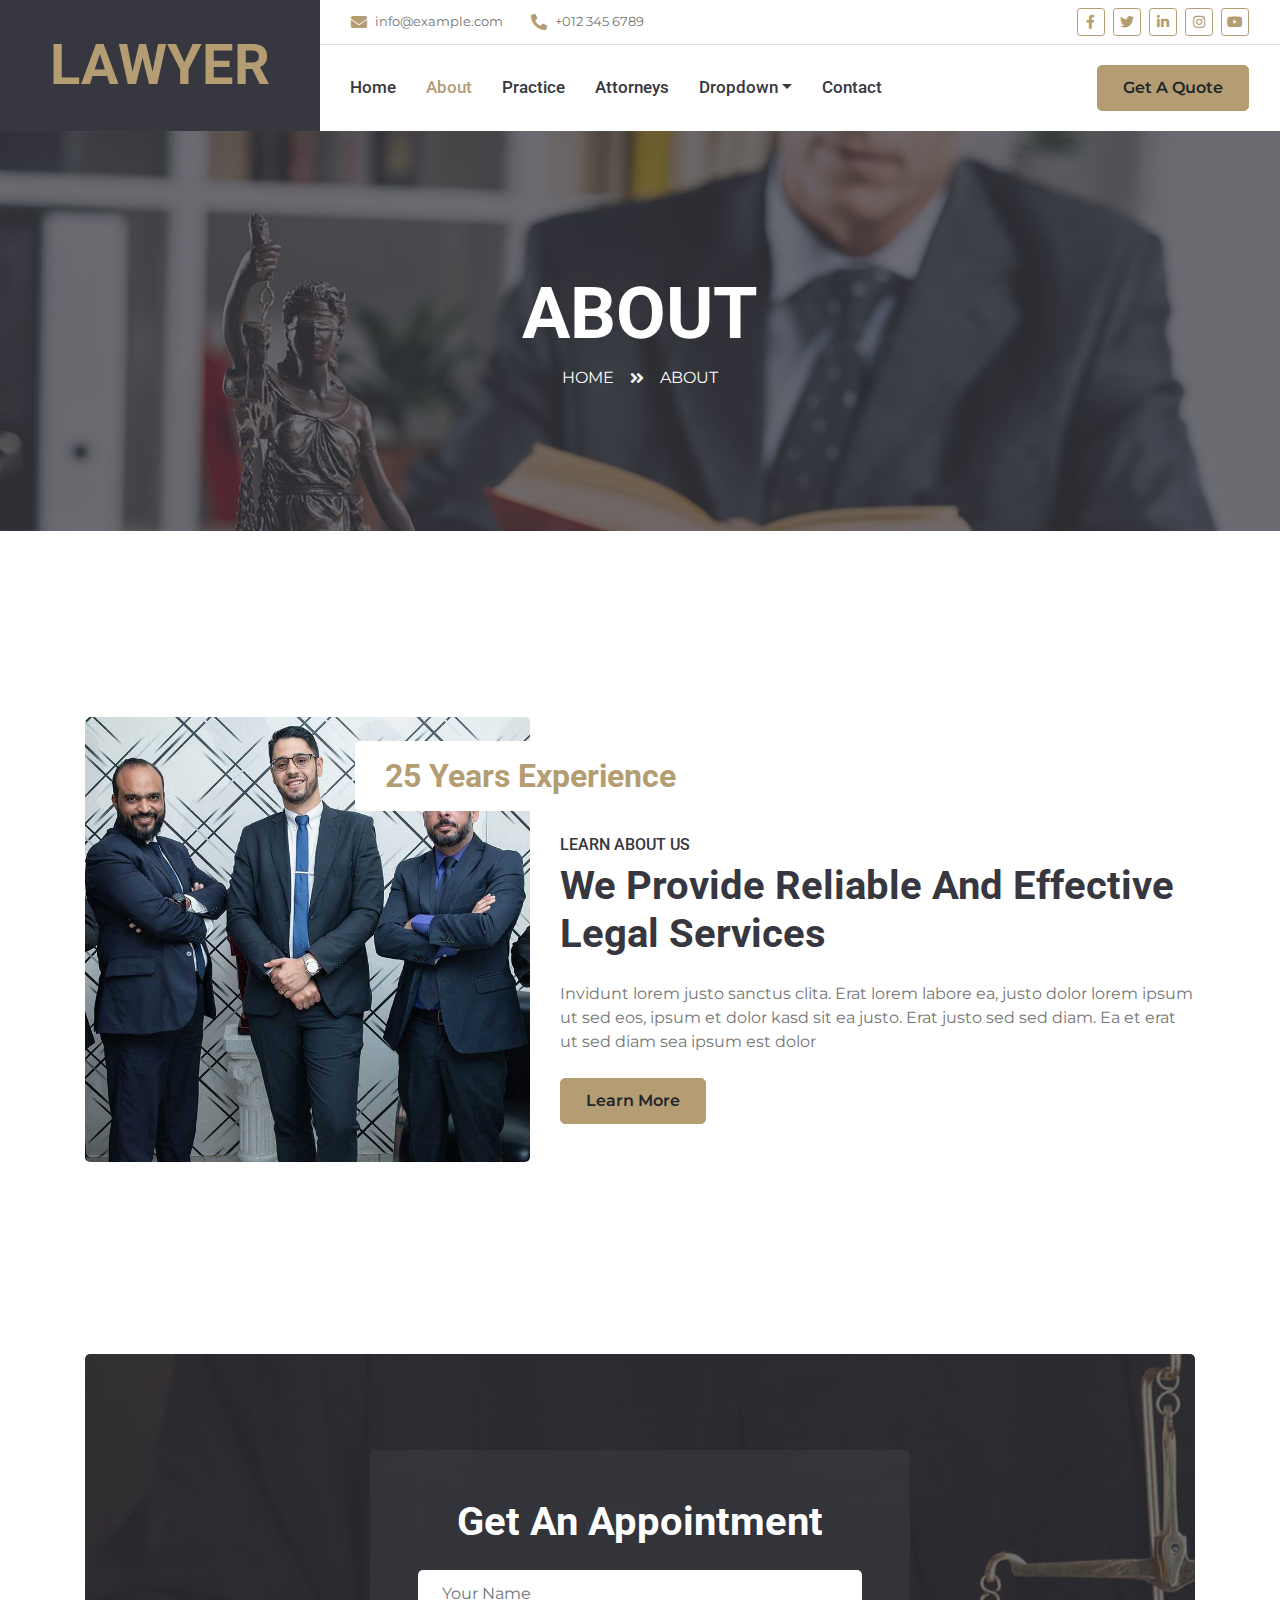
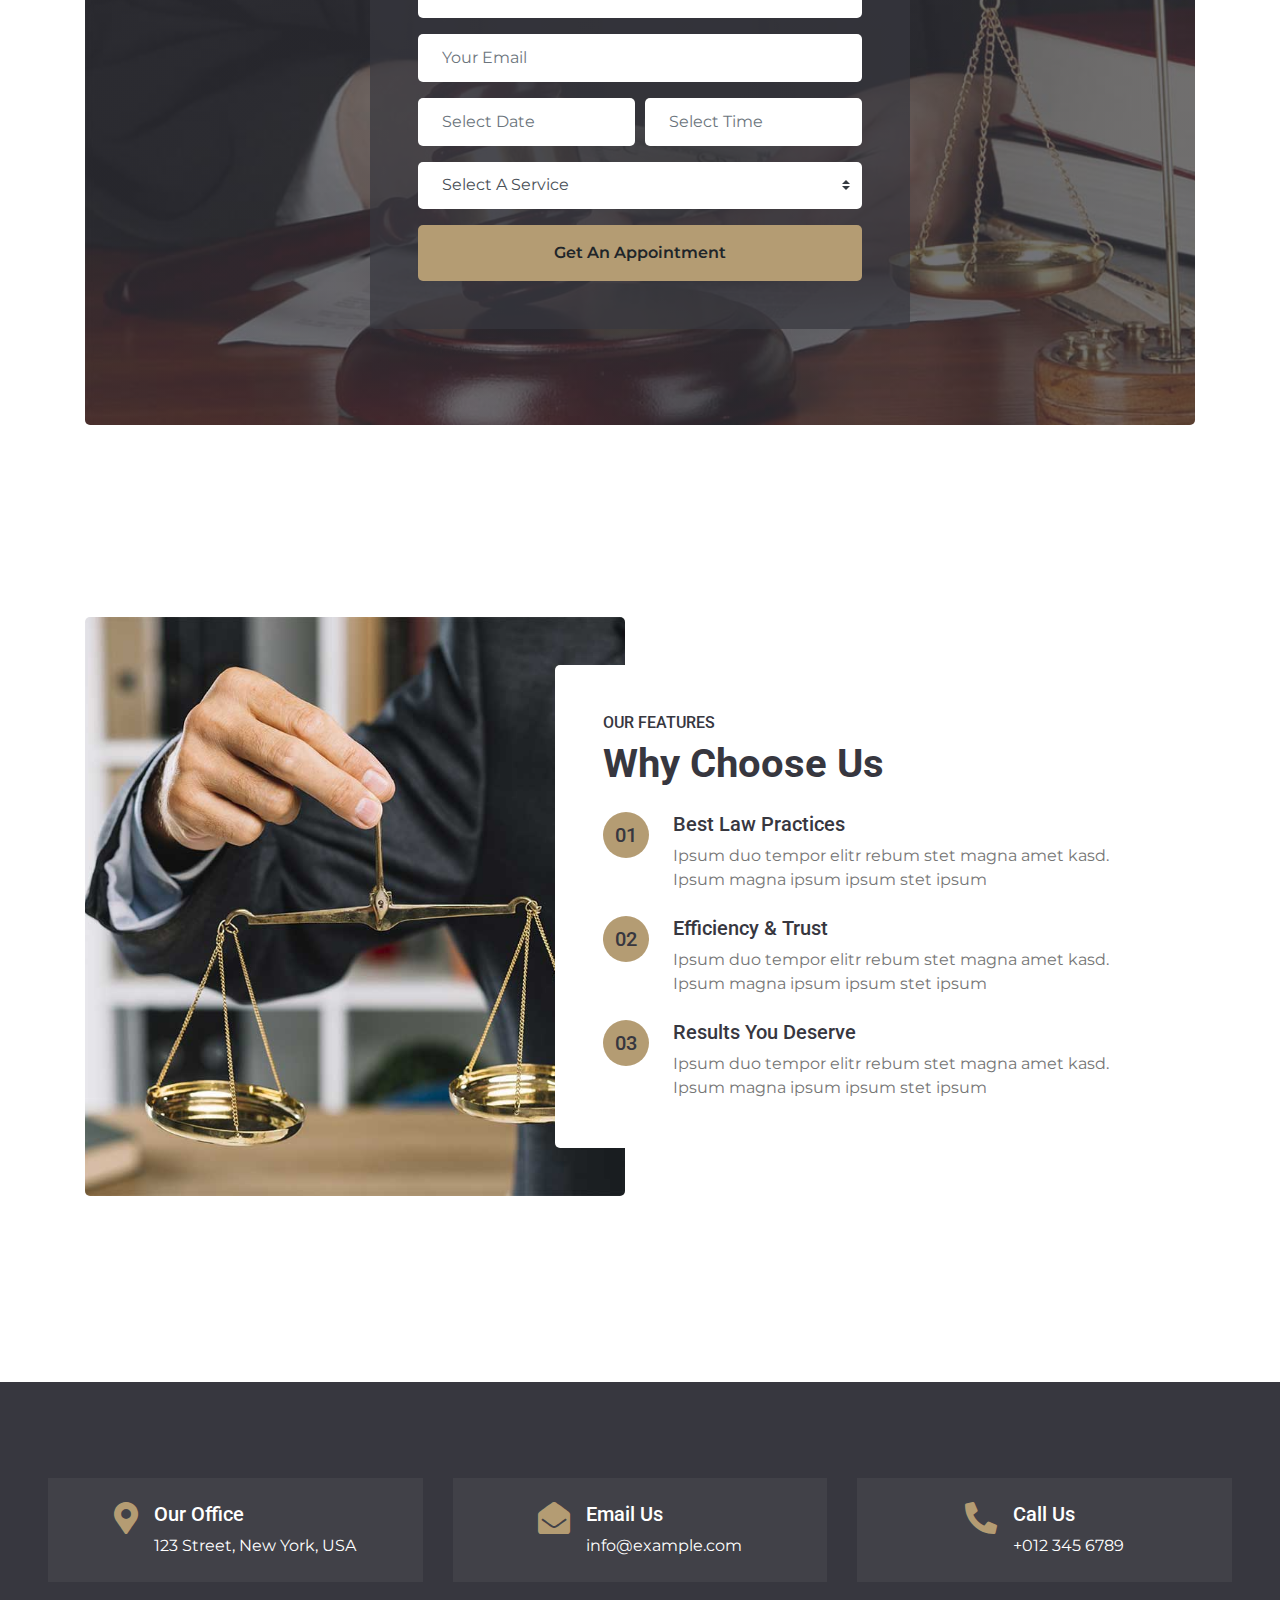
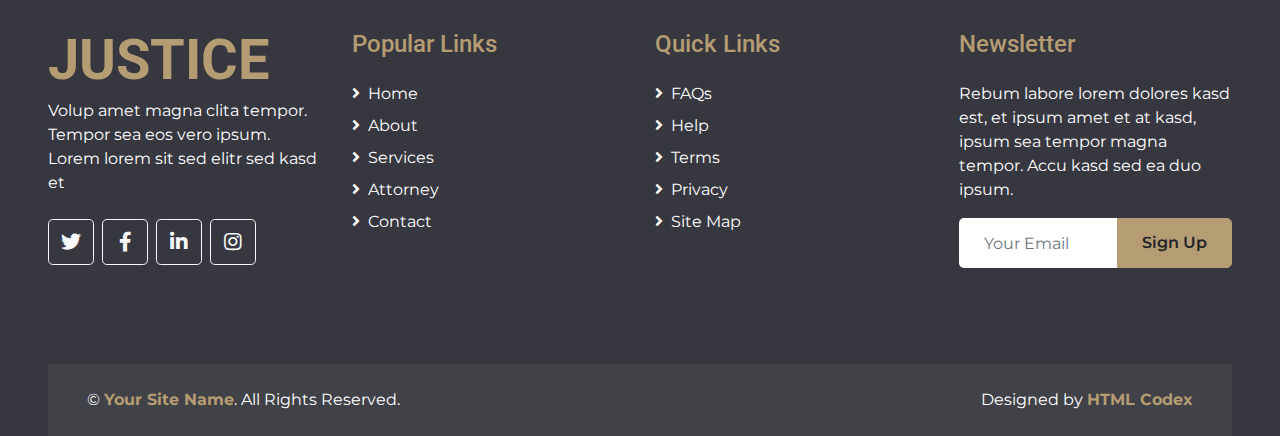
==== commit 9ab23cc7: "ok" ====
--- a/lawyer-website-template/about.html
+++ b/lawyer-website-template/about.html
@@ -32,7 +32,7 @@
         <div class="row">
             <div class="col-lg-3 bg-secondary d-none d-lg-block">
                 <a href="index.html" class="navbar-brand w-100 h-100 m-0 p-0 d-flex align-items-center justify-content-center">
-                    <h1 class="m-0 display-4 text-primary text-uppercase">Justice</h1>
+                    <h1 class="m-0 display-4 text-primary text-uppercase">LAWYER</h1>
                 </a>
             </div>
             <div class="col-lg-9">
@@ -69,7 +69,7 @@
                 </div>
                 <nav class="navbar navbar-expand-lg bg-white navbar-light p-0">
                     <a href="index.html" class="navbar-brand d-block d-lg-none">
-                        <h1 class="m-0 display-4 text-primary text-uppercase">Justice</h1>
+                        <h1 class="m-0 display-4 text-primary text-uppercase">LAWYER</h1>
                     </a>
                     <button type="button" class="navbar-toggler" data-toggle="collapse" data-target="#navbarCollapse">
                         <span class="navbar-toggler-icon"></span>
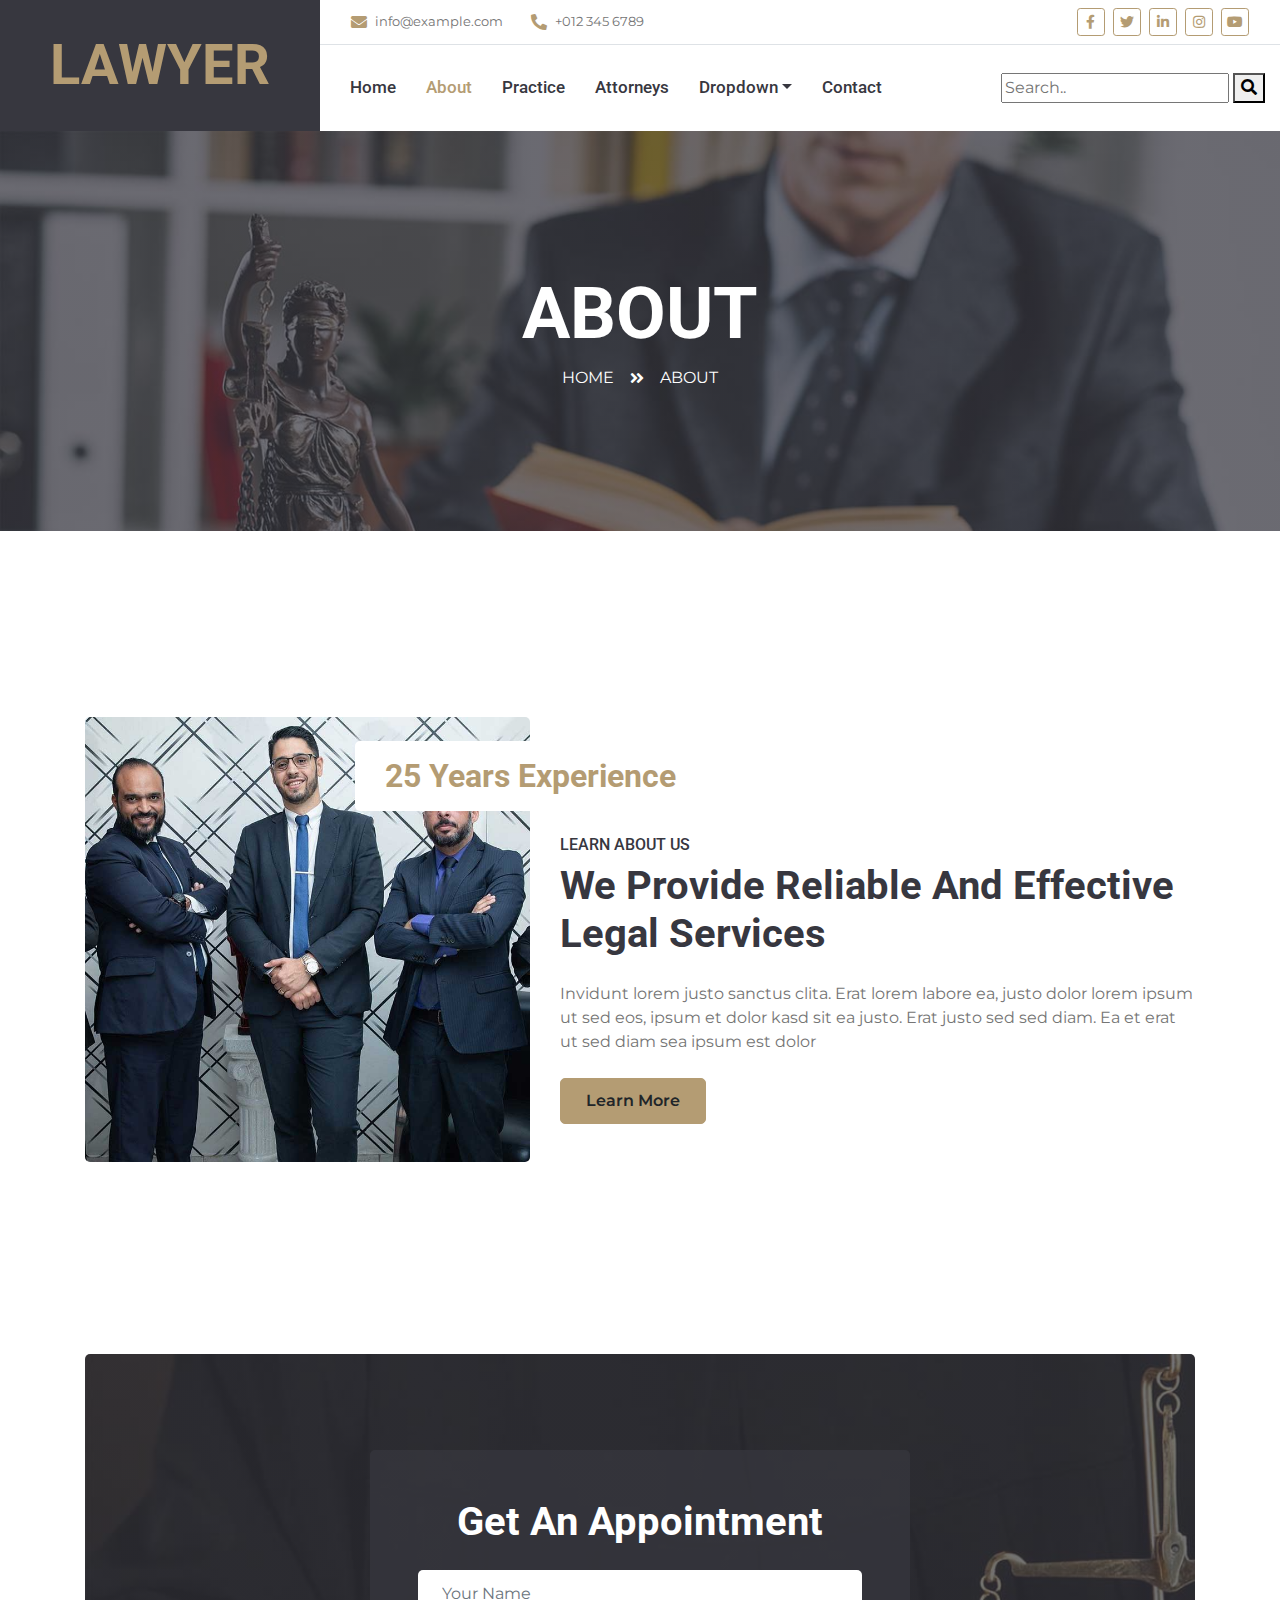
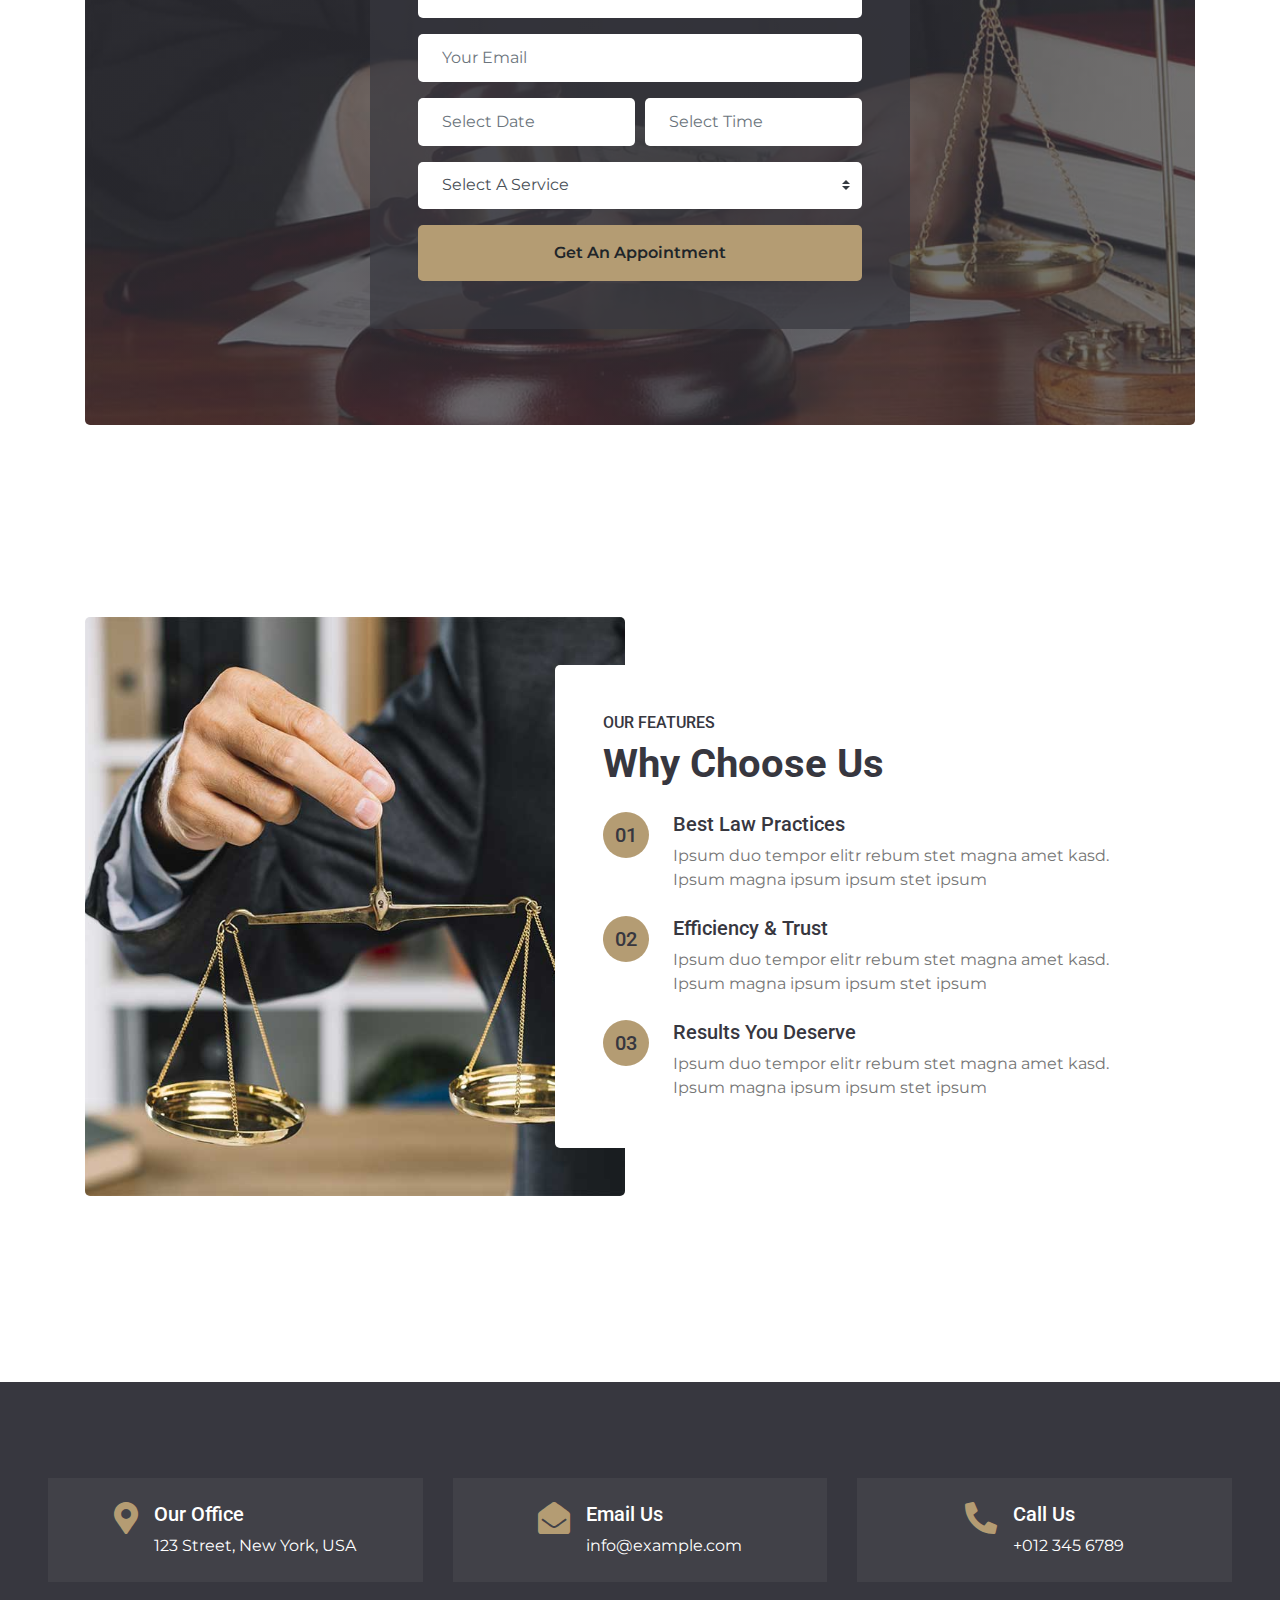
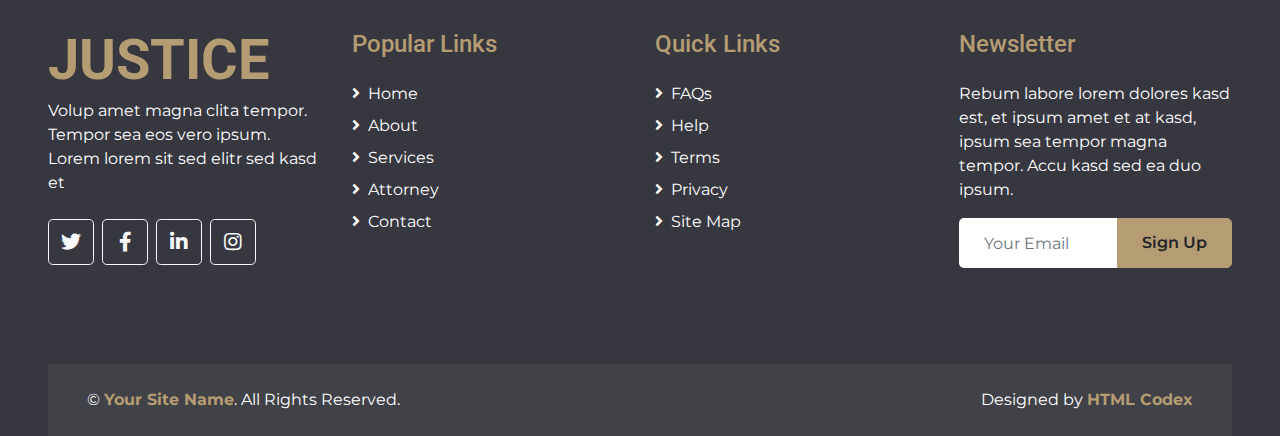
==== commit f586a304: "ok" ====
--- a/lawyer-website-template/about.html
+++ b/lawyer-website-template/about.html
@@ -90,7 +90,11 @@
                             </div>
                             <a href="contact.html" class="nav-item nav-link">Contact</a>
                         </div>
-                        <a href="" class="btn btn-primary mr-3 d-none d-lg-block">Get A Quote</a>
+                        <!-- <a href="" class="btn btn-primary mr-3 d-none d-lg-block">Get A Quote</a> -->
+                        <form action="/action_page.php">
+                            <input type="text" placeholder="Search.." name="search">
+                            <button type="submit"><i class="fa fa-search"></i></button>
+                          </form>
                     </div>
                 </nav>
             </div>
--- a/lawyer-website-template/css/style.css
+++ b/lawyer-website-template/css/style.css
@@ -9910,3 +9910,5 @@
   padding: 0;
   list-style-type: none;
 }
+
+
